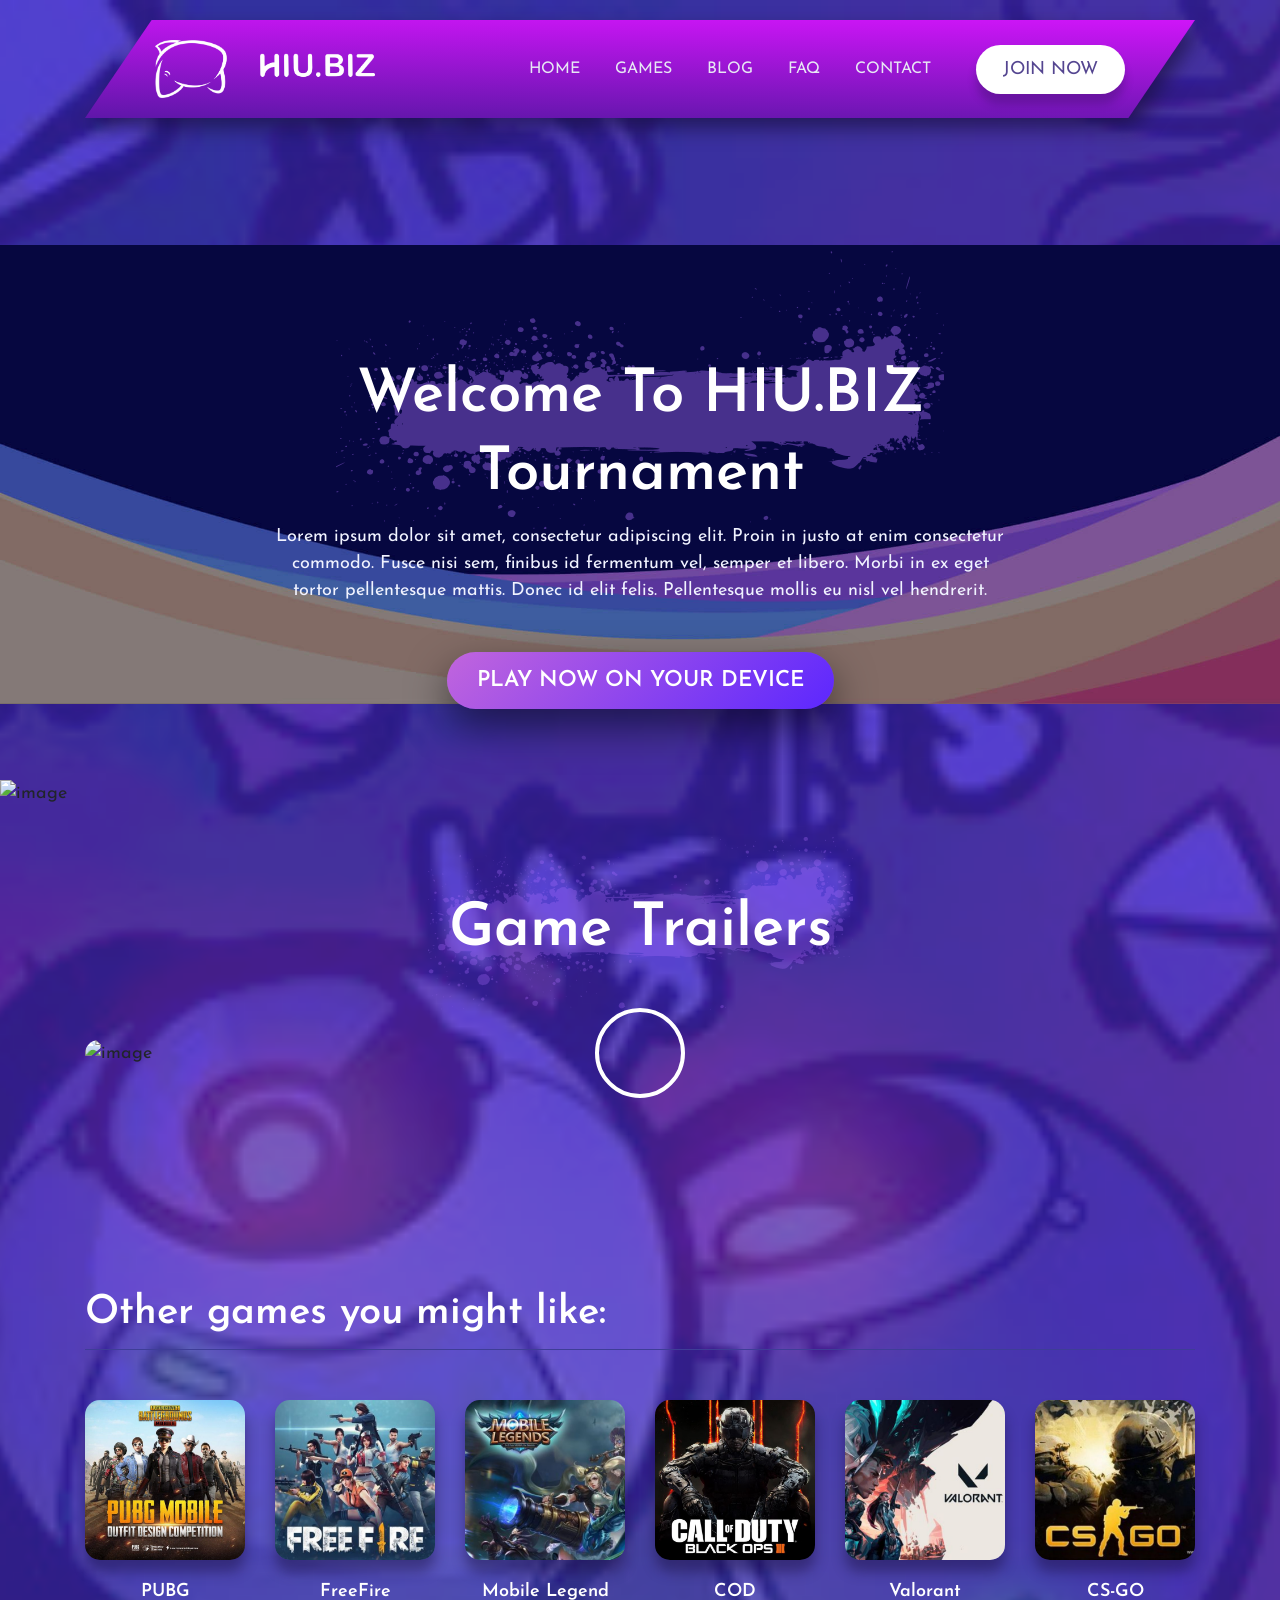
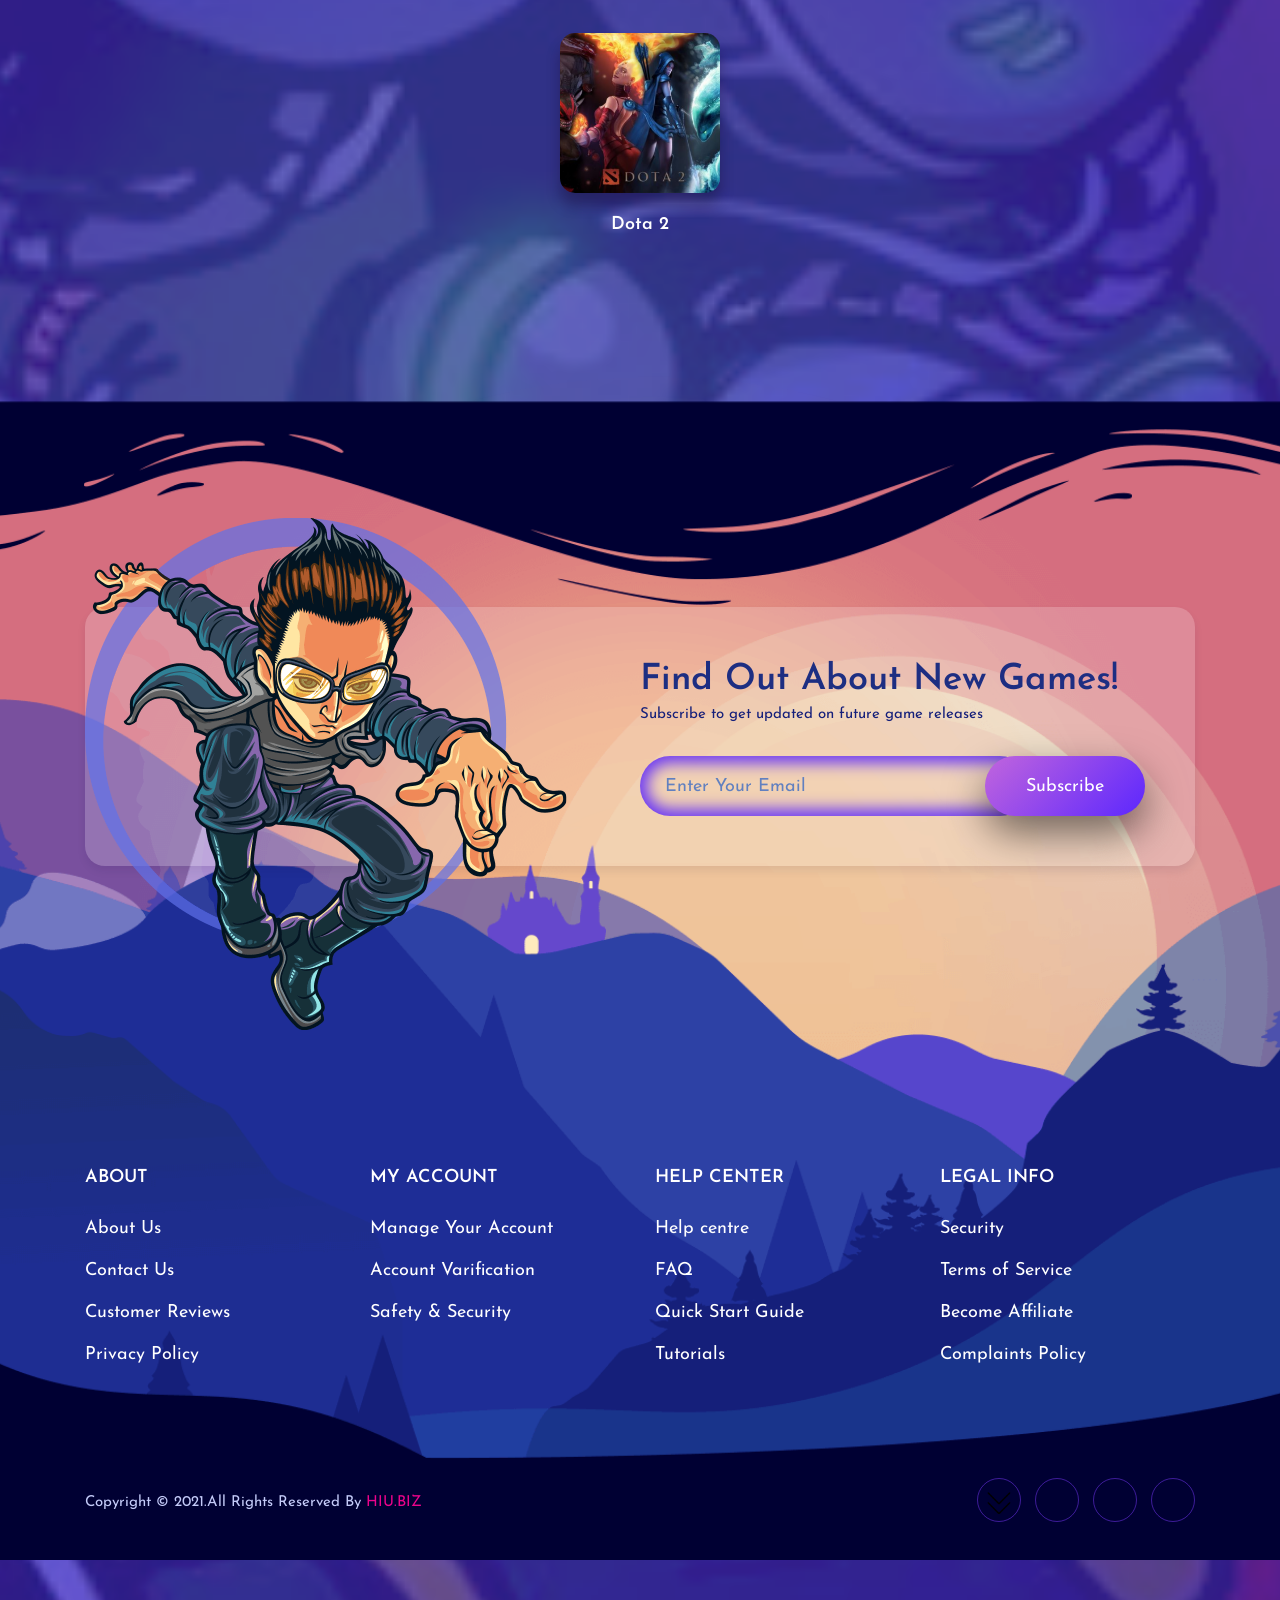
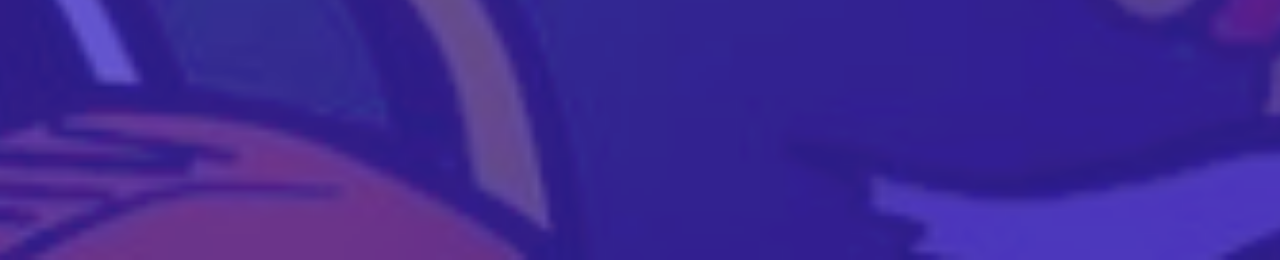
==== all-games.html @ 694e55bc "game" ====
<!-- meta tags and other links -->
<!DOCTYPE html>
<html lang="en">

<head>
    <meta charset="UTF-8">
    <meta name="viewport" content="width=device-width, initial-scale=1.0">
    <title>Games - Hiu.Biz</title>
    <!-- site favicon -->
    <link rel="icon" type="image/png" href="assets/images/favicon.png" sizes="16x16">
    <!-- bootstrap 4  -->
    <link rel="stylesheet" href="assets/css/vendor/bootstrap.min.css">
    <!-- fontawesome 5  -->
    <link rel="stylesheet" href="assets/css/all.min.css">
    <!-- line-awesome webfont -->
    <link rel="stylesheet" href="assets/css/line-awesome.min.css">
    <!-- custom select css -->
    <link rel="stylesheet" href="assets/css/vendor/nice-select.css">
    <!-- animate css  -->
    <link rel="stylesheet" href="assets/css/vendor/animate.min.css">
    <!-- lightcase css -->
    <link rel="stylesheet" href="assets/css/vendor/lightcase.css">
    <!-- slick slider css -->
    <link rel="stylesheet" href="assets/css/vendor/slick.css">
    <!-- style main css -->
    <link rel="stylesheet" href="assets/css/main.css">
</head>

<body>

    <!-- prealoader start  -->
    <div class="preloader">
        <div class="spinner">
            <div class="dot1"></div>
            <div class="dot2"></div>
        </div>
    </div>
    <!-- prealoader end -->

    <!-- scroll-to-top start -->
    <div class="scroll-to-top">
        <span class="scroll-icon">
            <i class="icon">
                <img src="assets/images/icon/panah.png">
            </i>
        </span>
    </div>
    <!-- scroll-to-top end -->

    <!-- page-wrapper start -->
    <div class="page-wrapper">
        <!-- login modal -->
        <div class="modal fade" id="loginModal" tabindex="1" role="dialog" aria-hidden="true">
            <div class="modal-dialog modal-dialog-centered modal-dialog-scrollable">
                <div class="modal-content bg-transparent">
                    <div class="modal-body">
                        <div class="account-area">
                            <h3 class="title mb-4">Selamat Datang di Hiu.Biz</h3>
                            <form class="account-form">
                                <div class="form-group">
                                    <label>Your Email </label>
                                    <input type="email" name="login_email" placeholder="Enter Your Email" class="form-control">
                                </div>
                                <div class="form-group">
                                    <label>Password </label>
                                    <input type="password" name="login_email" placeholder="Enter Your Password" class="form-control">
                                </div>
                                <div class="form-group">
                                    <p>Forgot your password? <a href="#0">recover password</a></p>
                                </div>
                                <div class="text-center">
                                    <button type="submit" class="cmn-btn">Sign IN</button>
                                </div>
                            </form>
                            <div class="or-devider mt-5"><span>OR</span></div>
                            <div class="text-center mt-4">
                                <p>Sign up with your work email</p>
                                <a href="#0" class="google-btn mt-4 mb-3"><img src="assets/images/icon/google.png" alt="image">Sign Up with Google</a>
                                <p>Don't have an account? <a href="#0" data-dismiss="modal" data-toggle="modal" data-target="#signupModal">Sign up here</a></p>
                            </div>
                        </div>
                        <!-- account-area end -->
                    </div>
                </div>
            </div>
        </div>

        <!-- Sign Up modal -->
        <div class="modal fade" id="signupModal" tabindex="1" role="dialog" aria-hidden="true">
            <div class="modal-dialog modal-dialog-centered modal-dialog-scrollable">
                <div class="modal-content bg-transparent">
                    <div class="modal-body">
                        <div class="account-area">
                            <h3 class="title mb-4">Let's get started</h3>
                            <div class="text-center mt-4">
                                <a href="#0" class="google-btn mt-4 mb-3"><img src="assets/images/icon/google.png" alt="image">Sign Up with Google</a>
                            </div>
                            <div class="or-devider mt-4"><span>OR</span></div>
                            <p class="text-center mt-2 mb-4">Sign up with your work email</p>
                            <form class="account-form">
                                <div class="form-group">
                                    <label>Your Email </label>
                                    <input type="email" name="login_email" placeholder="Enter Your Email" class="form-control">
                                </div>
                                <div class="text-center">
                                    <button type="submit" class="cmn-btn">Try It Now</button>
                                </div>
                            </form>
                            <p class="text-center mt-3">Already have an account?<a href="#0" data-dismiss="modal" data-toggle="modal" data-target="#loginModal">Sign In</a></p>
                        </div>
                        <!-- account-area end -->
                    </div>
                </div>
            </div>
        </div>


        <!-- header-section start  -->
        <header class="header">
            <div class="header__bottom">
                <div class="container">
                    <nav class="navbar navbar-expand-xl align-items-center">
                        <a class="site-logo site-title" href="index.html"><img src="assets/images/BattleArena.png" style="width: 220px;" alt="site-logo"><span class="logo-icon"><i class="flaticon-fire"></i></span></a>
                        <button class="navbar-toggler ml-auto" type="button" data-toggle="collapse" data-target="#navbarSupportedContent" aria-controls="navbarSupportedContent" aria-expanded="false" aria-label="Toggle navigation">
        <span class="menu-toggle"></span>
        </button>
                        <div class="collapse navbar-collapse" id="navbarSupportedContent">
                            <ul class="navbar-nav main-menu ml-auto">
                                <li class="menu_has_children">
                                    <a href="index.html">Home</a>
                                </li>
                                <li><a href="all-games.html">Games</a></li>
                                <li><a href="blog.html">Blog</a></li>
                                <li><a href="faq.html">faq</a></li>
                                <li><a href="contact.html">contact</a></li>
                            </ul>
                            <div class="nav-right">
                                <a href="#0" data-toggle="modal" data-target="#loginModal">join now</a>
                            </div>
                        </div>
                    </nav>
                </div>
            </div>
            <!-- header__bottom end -->
        </header>
        <!-- header-section end  -->

        <!-- hero section start -->
        <section class="hero bg_img" data-background="assets/images/bg/hero.png">


            <!-- single game start -->
            <section class="pt-120 position-relative">
                <div class="bg-el"><img src="assets/images/bg/games-details.jpg" alt="image"></div>
                <div class="container">
                    <div class="row justify-content-center">
                        <div class="col-lg-8">
                            <div class="section-header text-center has--bg">
                                <div class="header-image"><img src="assets/images/elements/header-el-6.png" alt="image"></div>
                                <h2 class="section-title">Welcome To HIU.BIZ Tournament</h2>
                                <p>Lorem ipsum dolor sit amet, consectetur adipiscing elit. Proin in justo at enim consectetur commodo. Fusce nisi sem, finibus id fermentum vel, semper et libero. Morbi in ex eget tortor pellentesque mattis. Donec id elit
                                    felis. Pellentesque mollis eu nisl vel hendrerit.</p>
                                <a href="#" class="cmn-btn style--two mt-5">PLAY NOW ON YOUR DEVICE</a>
                            </div>
                        </div>
                    </div>
                </div>
            </section>
            <!-- single game end -->


            <!-- trailer section start -->
            <section class="pt-120 pb-120 position-relative">
                <div class="bg-el"><img src="assets/images/bg/video.png" alt="image"></div>
                <div class="container">
                    <div class="row justify-content-center">
                        <div class="col-lg-5">
                            <div class="section-header text-center has--bg">
                                <div class="header-image"><img src="assets/images/elements/header-el.png" alt="image"></div>
                                <h2 class="section-title">Game Trailers</h2>
                            </div>
                        </div>
                    </div>
                    <!-- row end -->
                    <div class="row">
                        <div class="col-lg-12">
                            <div class="trailer-slider">
                                <div class="single-slide">
                                    <div class="trailer">
                                        <div class="trailer__thumb">
                                            <img src="assets/images/bg/video-thumb.png" alt="image">
                                            <a href="https://www.youtube.com/embed/oq2Rz2I11l0" data-rel="lightcase:myCollection" class="play-icon" data-animation="zoomIn" data-delay=".3s"><i class="fas flaticon-fire"></i></a>
                                        </div>

                                    </div>

                                    <!-- trailer end -->
                                </div>

                            </div>
                        </div>
                    </div>
                </div>
            </section>
            <!-- trailer section end -->

            <!-- others games section start -->
            <section class="pb-120">
                <div class="container">
                    <div class="row">
                        <div class="col-lg-12">
                            <div class="view-all-header">
                                <h2 class="title">Other games you might like:</h2>
                            </div>
                        </div>
                    </div>
                    <!-- row end -->
                    <div class="row mt-50 mb-none-30 justify-content-center">
                        <div class="col-lg-2 col-md-3 col-sm-4 col-6 mb-30">
                            <div class="game-small-card">
                                <div class="game-small-card__thumb">
                                    <img src="assets/images/games/pubg.png" alt="image">
                                </div>
                                <div class="game-small-card__content">
                                    <h6><a href="#0">PUBG</a></h6>
                                </div>
                            </div>
                            <!-- game-small-card end -->
                        </div>
                        <div class="col-lg-2 col-md-3 col-sm-4 col-6 mb-30">
                            <div class="game-small-card">
                                <div class="game-small-card__thumb">
                                    <img src="assets/images/games/ff.png" alt="image">
                                </div>
                                <div class="game-small-card__content">
                                    <h6><a href="#0">FreeFire</a></h6>
                                </div>
                            </div>
                            <!-- game-small-card end -->
                        </div>
                        <div class="col-lg-2 col-md-3 col-sm-4 col-6 mb-30">
                            <div class="game-small-card">
                                <div class="game-small-card__thumb">
                                    <img src="assets/images/games/ml.png" alt="image">
                                </div>
                                <div class="game-small-card__content">
                                    <h6><a href="#0">Mobile Legend</a></h6>
                                </div>
                            </div>
                            <!-- game-small-card end -->
                        </div>
                        <div class="col-lg-2 col-md-3 col-sm-4 col-6 mb-30">
                            <div class="game-small-card">
                                <div class="game-small-card__thumb">
                                    <img src="assets/images/games/cod.png" alt="image">
                                </div>
                                <div class="game-small-card__content">
                                    <h6><a href="#0">COD</a></h6>
                                </div>
                            </div>
                            <!-- game-small-card end -->
                        </div>
                        <div class="col-lg-2 col-md-3 col-sm-4 col-6 mb-30">
                            <div class="game-small-card">
                                <div class="game-small-card__thumb">
                                    <img src="assets/images/games/valorant.png" alt="image">
                                </div>
                                <div class="game-small-card__content">
                                    <h6><a href="#0">Valorant</a></h6>
                                </div>
                            </div>
                            <!-- game-small-card end -->
                        </div>
                        <div class="col-lg-2 col-md-3 col-sm-4 col-6 mb-30">
                            <div class="game-small-card">
                                <div class="game-small-card__thumb">
                                    <img src="assets/images/games/csgo.png" alt="image">
                                </div>
                                <div class="game-small-card__content">
                                    <h6><a href="#0">CS-GO</a></h6>
                                </div>
                            </div>
                            <!-- game-small-card end -->
                        </div>
                        <div class="col-lg-2 col-md-3 col-sm-4 col-6 mb-30">
                            <div class="game-small-card">
                                <div class="game-small-card__thumb">
                                    <img src="assets/images/games/dota2.png" alt="image">
                                </div>
                                <div class="game-small-card__content">
                                    <h6><a href="#0">Dota 2</a></h6>
                                </div>
                            </div>
                            <!-- game-small-card end -->
                        </div>


                    </div>
                </div>
            </section>
            <!-- others games section end -->


            <!-- footer section start  -->
            <footer class="footer-section bg_img" data-background="assets/images/elements/footer.png">
                <div class="container">
                    <div class="row">
                        <div class="col-lg-12">
                            <div class="subscribe-area">
                                <div class="obj"><img src="assets/images/elements/subscribe.png" alt="image"></div>
                                <div class="subscribe-content">
                                    <h2 class="title">Find Out About New Games!</h2>
                                    <p>Subscribe to get updated on future game releases</p>
                                    <p></p>
                                    <form class="subscribe-form">
                                        <input type="email" name="subscribe_email" id="subscribe_email" placeholder="Enter Your Email">
                                        <button type="submit">Subscribe</button>
                                    </form>
                                </div>
                            </div>
                        </div>
                    </div>
                    <div class="row footer-top mb-none-50">
                        <div class="col-lg-3 col-sm-6 mb-50">
                            <div class="footer-widget">
                                <h3 class="footer-widget__title">ABOUT</h3>
                                <ul class="short-links">
                                    <li><a href="#0">About Us</a></li>
                                    <li><a href="#0">Contact Us</a></li>
                                    <li><a href="#0">Customer Reviews</a></li>
                                    <li><a href="#0">Privacy Policy</a></li>
                                </ul>
                            </div>
                            <!-- footer-widget end -->
                        </div>
                        <div class="col-lg-3 col-sm-6 mb-50">
                            <div class="footer-widget">
                                <h3 class="footer-widget__title">MY ACCOUNT</h3>
                                <ul class="short-links">
                                    <li><a href="#0">Manage Your Account</a></li>
                                    <li><a href="#0">Account Varification</a></li>
                                    <li><a href="#0">Safety & Security</a></li>
                                </ul>
                            </div>
                            <!-- footer-widget end -->
                        </div>
                        <div class="col-lg-3 col-sm-6 mb-50">
                            <div class="footer-widget">
                                <h3 class="footer-widget__title">HELP CENTER</h3>
                                <ul class="short-links">
                                    <li><a href="#0">Help centre</a></li>
                                    <li><a href="faq.html">FAQ</a></li>
                                    <li><a href="#0">Quick Start Guide</a></li>
                                    <li><a href="#0">Tutorials</a></li>
                                </ul>
                            </div>
                            <!-- footer-widget end -->
                        </div>
                        <div class="col-lg-3 col-sm-6 mb-50">
                            <div class="footer-widget">
                                <h3 class="footer-widget__title">LEGAL INFO</h3>
                                <ul class="short-links">
                                    <li><a href="#0">Security</a></li>
                                    <li><a href="#0">Terms of Service</a></li>
                                    <li><a href="#0">Become Affiliate</a></li>
                                    <li><a href="#0">Complaints Policy</a></li>
                                </ul>
                            </div>
                            <!-- footer-widget end -->
                        </div>
                    </div>
                    <!-- footer-top end -->
                    <div class="row footer-bottom align-items-center">
                        <div class="col-lg-7 col-md-6 text-md-left text-center">
                            <p class="copy-right-text">Copyright © 2021.All Rights Reserved By <a href="#0">HIU.BIZ</a></p>
                        </div>

                        <div class="col-lg-5 col-md-6 mt-md-0 mt-3">
                            <ul class="social-links justify-content-md-end justify-content-center">
                                <li><a href="#0"><i class="facebook">
                                <img src="assets/images/icon/down.png">
                            </i></a></li>
                                <li><a href="#0"><i class="twiter"></i></a></li>
                                <li><a href="#0"><i class="googleplus"></i></a></li>
                                <li><a href="#0"><i class="instagram"></i></a></li>
                            </ul>
                        </div>
                    </div>
                </div>
            </footer>
            <!-- footer section end -->
    </div>
    <!-- page-wrapper end -->
    <!-- jQuery library -->
    <script src="assets/js/vendor/jquery-3.5.1.min.js"></script>
    <!-- bootstrap js -->
    <script src="assets/js/vendor/bootstrap.bundle.min.js"></script>
    <!-- custom select js -->
    <script src="assets/js/vendor/jquery.nice-select.min.js"></script>
    <!-- lightcase js -->
    <script src="assets/js/vendor/lightcase.js"></script>
    <!-- wow js -->
    <script src="assets/js/vendor/wow.min.js"></script>
    <!-- slick slider js -->
    <script src="assets/js/vendor/slick.min.js"></script>
    <script src="assets/js/vendor/TweenMax.min.js"></script>
    <!-- contact js -->
    <script src="assets/js/contact.js"></script>
    <script src="http://rexbd.net/html/sporcia/demo/assets/js/vendor/jquery.paroller.min.js"></script>
    <!-- custom js -->
    <script src="assets/js/app.js"></script>
</body>

</html>
---- assets/css/line-awesome.min.css ----
.la,
.lab,
.lad,
.lal,
.lar,
.las {
    -moz-osx-font-smoothing: grayscale;
    -webkit-font-smoothing: antialiased;
    display: inline-block;
    font-style: normal;
    font-variant: normal;
    text-rendering: auto;
    line-height: 1
}

.la-lg {
    font-size: 1.33333em;
    line-height: .75em;
    vertical-align: -.0667em
}

.la-xs {
    font-size: .75em
}

.la-sm {
    font-size: .875em
}

.la-1x {
    font-size: 1em
}

.la-2x {
    font-size: 2em
}

.la-3x {
    font-size: 3em
}

.la-4x {
    font-size: 4em
}

.la-5x {
    font-size: 5em
}

.la-6x {
    font-size: 6em
}

.la-7x {
    font-size: 7em
}

.la-8x {
    font-size: 8em
}

.la-9x {
    font-size: 9em
}

.la-10x {
    font-size: 10em
}

.la-fw {
    text-align: center;
    width: 1.25em
}

.la-ul {
    list-style-type: none;
    margin-left: 2.5em;
    padding-left: 0
}

.la-ul>li {
    position: relative
}

.la-li {
    left: -2em;
    position: absolute;
    text-align: center;
    width: 2em;
    line-height: inherit
}

.la-border {
    border: solid .08em #eee;
    border-radius: .1em;
    padding: .2em .25em .15em
}

.la-pull-left {
    float: left
}

.la-pull-right {
    float: right
}

.la.la-pull-left,
.lab.la-pull-left,
.lal.la-pull-left,
.lar.la-pull-left,
.las.la-pull-left {
    margin-right: .3em
}

.la.la-pull-right,
.lab.la-pull-right,
.lal.la-pull-right,
.lar.la-pull-right,
.las.la-pull-right {
    margin-left: .3em
}

.la-spin {
    -webkit-animation: la-spin 2s infinite linear;
    animation: la-spin 2s infinite linear
}

.la-pulse {
    -webkit-animation: la-spin 1s infinite steps(8);
    animation: la-spin 1s infinite steps(8)
}

@-webkit-keyframes la-spin {
    0% {
        -webkit-transform: rotate(0);
        transform: rotate(0)
    }
    100% {
        -webkit-transform: rotate(360deg);
        transform: rotate(360deg)
    }
}

@keyframes la-spin {
    0% {
        -webkit-transform: rotate(0);
        transform: rotate(0)
    }
    100% {
        -webkit-transform: rotate(360deg);
        transform: rotate(360deg)
    }
}

.la-rotate-90 {
    -webkit-transform: rotate(90deg);
    transform: rotate(90deg)
}

.la-rotate-180 {
    -webkit-transform: rotate(180deg);
    transform: rotate(180deg)
}

.la-rotate-270 {
    -webkit-transform: rotate(270deg);
    transform: rotate(270deg)
}

.la-flip-horizontal {
    -webkit-transform: scale(-1, 1);
    transform: scale(-1, 1)
}

.la-flip-vertical {
    -webkit-transform: scale(1, -1);
    transform: scale(1, -1)
}

.la-flip-both,
.la-flip-horizontal.la-flip-vertical {
    -webkit-transform: scale(-1, -1);
    transform: scale(-1, -1)
}

:root .la-flip-both,
:root .la-flip-horizontal,
:root .la-flip-vertical,
:root .la-rotate-180,
:root .la-rotate-270,
:root .la-rotate-90 {
    -webkit-filter: none;
    filter: none
}

.la-stack {
    display: inline-block;
    height: 2em;
    line-height: 2em;
    position: relative;
    vertical-align: middle;
    width: 2.5em
}

.la-stack-1x,
.la-stack-2x {
    left: 0;
    position: absolute;
    text-align: center;
    width: 100%
}

.la-stack-1x {
    line-height: inherit
}

.la-stack-2x {
    font-size: 2em
}

.la-inverse {
    color: #fff
}

.la-500px:before {
    content: "\f26e"
}

.la-accessible-icon:before {
    content: "\f368"
}

.la-accusoft:before {
    content: "\f369"
}

.la-acquisitions-incorporated:before {
    content: "\f6af"
}

.la-ad:before {
    content: "\f641"
}

.la-address-book:before {
    content: "\f2b9"
}

.la-address-card:before {
    content: "\f2bb"
}

.la-adjust:before {
    content: "\f042"
}

.la-adn:before {
    content: "\f170"
}

.la-adobe:before {
    content: "\f778"
}

.la-adversal:before {
    content: "\f36a"
}

.la-affiliatetheme:before {
    content: "\f36b"
}

.la-air-freshener:before {
    content: "\f5d0"
}

.la-airbnb:before {
    content: "\f834"
}

.la-algolia:before {
    content: "\f36c"
}

.la-align-center:before {
    content: "\f037"
}

.la-align-justify:before {
    content: "\f039"
}

.la-align-left:before {
    content: "\f036"
}

.la-align-right:before {
    content: "\f038"
}

.la-alipay:before {
    content: "\f642"
}

.la-allergies:before {
    content: "\f461"
}

.la-amazon:before {
    content: "\f270"
}

.la-amazon-pay:before {
    content: "\f42c"
}

.la-ambulance:before {
    content: "\f0f9"
}

.la-american-sign-language-interpreting:before {
    content: "\f2a3"
}

.la-amilia:before {
    content: "\f36d"
}

.la-anchor:before {
    content: "\f13d"
}

.la-android:before {
    content: "\f17b"
}

.la-angellist:before {
    content: "\f209"
}

.la-angle-double-down:before {
    content: "\f103"
}

.la-angle-double-left:before {
    content: "\f100"
}

.la-angle-double-right:before {
    content: "\f101"
}

.la-angle-double-up:before {
    content: "\f102"
}

.la-angle-down:before {
    content: "\f107"
}

.la-angle-left:before {
    content: "\f104"
}

.la-angle-right:before {
    content: "\f105"
}

.la-angle-up:before {
    content: "\f106"
}

.la-angry:before {
    content: "\f556"
}

.la-angrycreative:before {
    content: "\f36e"
}

.la-angular:before {
    content: "\f420"
}

.la-ankh:before {
    content: "\f644"
}

.la-app-store:before {
    content: "\f36f"
}

.la-app-store-ios:before {
    content: "\f370"
}

.la-apper:before {
    content: "\f371"
}

.la-apple:before {
    content: "\f179"
}

.la-apple-alt:before {
    content: "\f5d1"
}

.la-apple-pay:before {
    content: "\f415"
}

.la-archive:before {
    content: "\f187"
}

.la-archway:before {
    content: "\f557"
}

.la-arrow-alt-circle-down:before {
    content: "\f358"
}

.la-arrow-alt-circle-left:before {
    content: "\f359"
}

.la-arrow-alt-circle-right:before {
    content: "\f35a"
}

.la-arrow-alt-circle-up:before {
    content: "\f35b"
}

.la-arrow-circle-down:before {
    content: "\f0ab"
}

.la-arrow-circle-left:before {
    content: "\f0a8"
}

.la-arrow-circle-right:before {
    content: "\f0a9"
}

.la-arrow-circle-up:before {
    content: "\f0aa"
}

.la-arrow-down:before {
    content: "\f063"
}

.la-arrow-left:before {
    content: "\f060"
}

.la-arrow-right:before {
    content: "\f061"
}

.la-arrow-up:before {
    content: "\f062"
}

.la-arrows-alt:before {
    content: "\f0b2"
}

.la-arrows-alt-h:before {
    content: "\f337"
}

.la-arrows-alt-v:before {
    content: "\f338"
}

.la-artstation:before {
    content: "\f77a"
}

.la-assistive-listening-systems:before {
    content: "\f2a2"
}

.la-asterisk:before {
    content: "\f069"
}

.la-asymmetrik:before {
    content: "\f372"
}

.la-at:before {
    content: "\f1fa"
}

.la-atlas:before {
    content: "\f558"
}

.la-atlassian:before {
    content: "\f77b"
}

.la-atom:before {
    content: "\f5d2"
}

.la-audible:before {
    content: "\f373"
}

.la-audio-description:before {
    content: "\f29e"
}

.la-autoprefixer:before {
    content: "\f41c"
}

.la-avianex:before {
    content: "\f374"
}

.la-aviato:before {
    content: "\f421"
}

.la-award:before {
    content: "\f559"
}

.la-aws:before {
    content: "\f375"
}

.la-baby:before {
    content: "\f77c"
}

.la-baby-carriage:before {
    content: "\f77d"
}

.la-backspace:before {
    content: "\f55a"
}

.la-backward:before {
    content: "\f04a"
}

.la-bacon:before {
    content: "\f7e5"
}

.la-balance-scale:before {
    content: "\f24e"
}

.la-balance-scale-left:before {
    content: "\f515"
}

.la-balance-scale-right:before {
    content: "\f516"
}

.la-ban:before {
    content: "\f05e"
}

.la-band-aid:before {
    content: "\f462"
}

.la-bandcamp:before {
    content: "\f2d5"
}

.la-barcode:before {
    content: "\f02a"
}

.la-bars:before {
    content: "\f0c9"
}

.la-baseball-ball:before {
    content: "\f433"
}

.la-basketball-ball:before {
    content: "\f434"
}

.la-bath:before {
    content: "\f2cd"
}

.la-battery-empty:before {
    content: "\f244"
}

.la-battery-full:before {
    content: "\f240"
}

.la-battery-half:before {
    content: "\f242"
}

.la-battery-quarter:before {
    content: "\f243"
}

.la-battery-three-quarters:before {
    content: "\f241"
}

.la-battle-net:before {
    content: "\f835"
}

.la-bed:before {
    content: "\f236"
}

.la-beer:before {
    content: "\f0fc"
}

.la-behance:before {
    content: "\f1b4"
}

.la-behance-square:before {
    content: "\f1b5"
}

.la-bell:before {
    content: "\f0f3"
}

.la-bell-slash:before {
    content: "\f1f6"
}

.la-bezier-curve:before {
    content: "\f55b"
}

.la-bible:before {
    content: "\f647"
}

.la-bicycle:before {
    content: "\f206"
}

.la-biking:before {
    content: "\f84a"
}

.la-bimobject:before {
    content: "\f378"
}

.la-binoculars:before {
    content: "\f1e5"
}

.la-biohazard:before {
    content: "\f780"
}

.la-birthday-cake:before {
    content: "\f1fd"
}

.la-bitbucket:before {
    content: "\f171"
}

.la-bitcoin:before {
    content: "\f379"
}

.la-bity:before {
    content: "\f37a"
}

.la-black-tie:before {
    content: "\f27e"
}

.la-blackberry:before {
    content: "\f37b"
}

.la-blender:before {
    content: "\f517"
}

.la-blender-phone:before {
    content: "\f6b6"
}

.la-blind:before {
    content: "\f29d"
}

.la-blog:before {
    content: "\f781"
}

.la-blogger:before {
    content: "\f37c"
}

.la-blogger-b:before {
    content: "\f37d"
}

.la-bluetooth:before {
    content: "\f293"
}

.la-bluetooth-b:before {
    content: "\f294"
}

.la-bold:before {
    content: "\f032"
}

.la-bolt:before {
    content: "\f0e7"
}

.la-bomb:before {
    content: "\f1e2"
}

.la-bone:before {
    content: "\f5d7"
}

.la-bong:before {
    content: "\f55c"
}

.la-book:before {
    content: "\f02d"
}

.la-book-dead:before {
    content: "\f6b7"
}

.la-book-medical:before {
    content: "\f7e6"
}

.la-book-open:before {
    content: "\f518"
}

.la-book-reader:before {
    content: "\f5da"
}

.la-bookmark:before {
    content: "\f02e"
}

.la-bootstrap:before {
    content: "\f836"
}

.la-border-all:before {
    content: "\f84c"
}

.la-border-none:before {
    content: "\f850"
}

.la-border-style:before {
    content: "\f853"
}

.la-bowling-ball:before {
    content: "\f436"
}

.la-box:before {
    content: "\f466"
}

.la-box-open:before {
    content: "\f49e"
}

.la-boxes:before {
    content: "\f468"
}

.la-braille:before {
    content: "\f2a1"
}

.la-brain:before {
    content: "\f5dc"
}

.la-bread-slice:before {
    content: "\f7ec"
}

.la-briefcase:before {
    content: "\f0b1"
}

.la-briefcase-medical:before {
    content: "\f469"
}

.la-broadcast-tower:before {
    content: "\f519"
}

.la-broom:before {
    content: "\f51a"
}

.la-brush:before {
    content: "\f55d"
}

.la-btc:before {
    content: "\f15a"
}

.la-buffer:before {
    content: "\f837"
}

.la-bug:before {
    content: "\f188"
}

.la-building:before {
    content: "\f1ad"
}

.la-bullhorn:before {
    content: "\f0a1"
}

.la-bullseye:before {
    content: "\f140"
}

.la-burn:before {
    content: "\f46a"
}

.la-buromobelexperte:before {
    content: "\f37f"
}

.la-bus:before {
    content: "\f207"
}

.la-bus-alt:before {
    content: "\f55e"
}

.la-business-time:before {
    content: "\f64a"
}

.la-buy-n-large:before {
    content: "\f8a6"
}

.la-buysellads:before {
    content: "\f20d"
}

.la-calculator:before {
    content: "\f1ec"
}

.la-calendar:before {
    content: "\f133"
}

.la-calendar-alt:before {
    content: "\f073"
}

.la-calendar-check:before {
    content: "\f274"
}

.la-calendar-day:before {
    content: "\f783"
}

.la-calendar-minus:before {
    content: "\f272"
}

.la-calendar-plus:before {
    content: "\f271"
}

.la-calendar-times:before {
    content: "\f273"
}

.la-calendar-week:before {
    content: "\f784"
}

.la-camera:before {
    content: "\f030"
}

.la-camera-retro:before {
    content: "\f083"
}

.la-campground:before {
    content: "\f6bb"
}

.la-canadian-maple-leaf:before {
    content: "\f785"
}

.la-candy-cane:before {
    content: "\f786"
}

.la-cannabis:before {
    content: "\f55f"
}

.la-capsules:before {
    content: "\f46b"
}

.la-car:before {
    content: "\f1b9"
}

.la-car-alt:before {
    content: "\f5de"
}

.la-car-battery:before {
    content: "\f5df"
}

.la-car-crash:before {
    content: "\f5e1"
}

.la-car-side:before {
    content: "\f5e4"
}

.la-caret-down:before {
    content: "\f0d7"
}

.la-caret-left:before {
    content: "\f0d9"
}

.la-caret-right:before {
    content: "\f0da"
}

.la-caret-square-down:before {
    content: "\f150"
}

.la-caret-square-left:before {
    content: "\f191"
}

.la-caret-square-right:before {
    content: "\f152"
}

.la-caret-square-up:before {
    content: "\f151"
}

.la-caret-up:before {
    content: "\f0d8"
}

.la-carrot:before {
    content: "\f787"
}

.la-cart-arrow-down:before {
    content: "\f218"
}

.la-cart-plus:before {
    content: "\f217"
}

.la-cash-register:before {
    content: "\f788"
}

.la-cat:before {
    content: "\f6be"
}

.la-cc-amazon-pay:before {
    content: "\f42d"
}

.la-cc-amex:before {
    content: "\f1f3"
}

.la-cc-apple-pay:before {
    content: "\f416"
}

.la-cc-diners-club:before {
    content: "\f24c"
}

.la-cc-discover:before {
    content: "\f1f2"
}

.la-cc-jcb:before {
    content: "\f24b"
}

.la-cc-mastercard:before {
    content: "\f1f1"
}

.la-cc-paypal:before {
    content: "\f1f4"
}

.la-cc-stripe:before {
    content: "\f1f5"
}

.la-cc-visa:before {
    content: "\f1f0"
}

.la-centercode:before {
    content: "\f380"
}

.la-centos:before {
    content: "\f789"
}

.la-certificate:before {
    content: "\f0a3"
}

.la-chair:before {
    content: "\f6c0"
}

.la-chalkboard:before {
    content: "\f51b"
}

.la-chalkboard-teacher:before {
    content: "\f51c"
}

.la-charging-station:before {
    content: "\f5e7"
}

.la-chart-area:before {
    content: "\f1fe"
}

.la-chart-bar:before {
    content: "\f080"
}

.la-chart-line:before {
    content: "\f201"
}

.la-chart-pie:before {
    content: "\f200"
}

.la-check:before {
    content: "\f00c"
}

.la-check-circle:before {
    content: "\f058"
}

.la-check-double:before {
    content: "\f560"
}

.la-check-square:before {
    content: "\f14a"
}

.la-cheese:before {
    content: "\f7ef"
}

.la-chess:before {
    content: "\f439"
}

.la-chess-bishop:before {
    content: "\f43a"
}

.la-chess-board:before {
    content: "\f43c"
}

.la-chess-king:before {
    content: "\f43f"
}

.la-chess-knight:before {
    content: "\f441"
}

.la-chess-pawn:before {
    content: "\f443"
}

.la-chess-queen:before {
    content: "\f445"
}

.la-chess-rook:before {
    content: "\f447"
}

.la-chevron-circle-down:before {
    content: "\f13a"
}

.la-chevron-circle-left:before {
    content: "\f137"
}

.la-chevron-circle-right:before {
    content: "\f138"
}

.la-chevron-circle-up:before {
    content: "\f139"
}

.la-chevron-down:before {
    content: "\f078"
}

.la-chevron-left:before {
    content: "\f053"
}

.la-chevron-right:before {
    content: "\f054"
}

.la-chevron-up:before {
    content: "\f077"
}

.la-child:before {
    content: "\f1ae"
}

.la-chrome:before {
    content: "\f268"
}

.la-chromecast:before {
    content: "\f838"
}

.la-church:before {
    content: "\f51d"
}

.la-circle:before {
    content: "\f111"
}

.la-circle-notch:before {
    content: "\f1ce"
}

.la-city:before {
    content: "\f64f"
}

.la-clinic-medical:before {
    content: "\f7f2"
}

.la-clipboard:before {
    content: "\f328"
}

.la-clipboard-check:before {
    content: "\f46c"
}

.la-clipboard-list:before {
    content: "\f46d"
}

.la-clock:before {
    content: "\f017"
}

.la-clone:before {
    content: "\f24d"
}

.la-closed-captioning:before {
    content: "\f20a"
}

.la-cloud:before {
    content: "\f0c2"
}

.la-cloud-download-alt:before {
    content: "\f381"
}

.la-cloud-meatball:before {
    content: "\f73b"
}

.la-cloud-moon:before {
    content: "\f6c3"
}

.la-cloud-moon-rain:before {
    content: "\f73c"
}

.la-cloud-rain:before {
    content: "\f73d"
}

.la-cloud-showers-heavy:before {
    content: "\f740"
}

.la-cloud-sun:before {
    content: "\f6c4"
}

.la-cloud-sun-rain:before {
    content: "\f743"
}

.la-cloud-upload-alt:before {
    content: "\f382"
}

.la-cloudscale:before {
    content: "\f383"
}

.la-cloudsmith:before {
    content: "\f384"
}

.la-cloudversify:before {
    content: "\f385"
}

.la-cocktail:before {
    content: "\f561"
}

.la-code:before {
    content: "\f121"
}

.la-code-branch:before {
    content: "\f126"
}

.la-codepen:before {
    content: "\f1cb"
}

.la-codiepie:before {
    content: "\f284"
}

.la-coffee:before {
    content: "\f0f4"
}

.la-cog:before {
    content: "\f013"
}

.la-cogs:before {
    content: "\f085"
}

.la-coins:before {
    content: "\f51e"
}

.la-columns:before {
    content: "\f0db"
}

.la-comment:before {
    content: "\f075"
}

.la-comment-alt:before {
    content: "\f27a"
}

.la-comment-dollar:before {
    content: "\f651"
}

.la-comment-dots:before {
    content: "\f4ad"
}

.la-comment-medical:before {
    content: "\f7f5"
}

.la-comment-slash:before {
    content: "\f4b3"
}

.la-comments:before {
    content: "\f086"
}

.la-comments-dollar:before {
    content: "\f653"
}

.la-compact-disc:before {
    content: "\f51f"
}

.la-compass:before {
    content: "\f14e"
}

.la-compress:before {
    content: "\f066"
}

.la-compress-arrows-alt:before {
    content: "\f78c"
}

.la-concierge-bell:before {
    content: "\f562"
}

.la-confluence:before {
    content: "\f78d"
}

.la-connectdevelop:before {
    content: "\f20e"
}

.la-contao:before {
    content: "\f26d"
}

.la-cookie:before {
    content: "\f563"
}

.la-cookie-bite:before {
    content: "\f564"
}

.la-copy:before {
    content: "\f0c5"
}

.la-copyright:before {
    content: "\f1f9"
}

.la-cotton-bureau:before {
    content: "\f89e"
}

.la-couch:before {
    content: "\f4b8"
}

.la-cpanel:before {
    content: "\f388"
}

.la-creative-commons:before {
    content: "\f25e"
}

.la-creative-commons-by:before {
    content: "\f4e7"
}

.la-creative-commons-nc:before {
    content: "\f4e8"
}

.la-creative-commons-nc-eu:before {
    content: "\f4e9"
}

.la-creative-commons-nc-jp:before {
    content: "\f4ea"
}

.la-creative-commons-nd:before {
    content: "\f4eb"
}

.la-creative-commons-pd:before {
    content: "\f4ec"
}

.la-creative-commons-pd-alt:before {
    content: "\f4ed"
}

.la-creative-commons-remix:before {
    content: "\f4ee"
}

.la-creative-commons-sa:before {
    content: "\f4ef"
}

.la-creative-commons-sampling:before {
    content: "\f4f0"
}

.la-creative-commons-sampling-plus:before {
    content: "\f4f1"
}

.la-creative-commons-share:before {
    content: "\f4f2"
}

.la-creative-commons-zero:before {
    content: "\f4f3"
}

.la-credit-card:before {
    content: "\f09d"
}

.la-critical-role:before {
    content: "\f6c9"
}

.la-crop:before {
    content: "\f125"
}

.la-crop-alt:before {
    content: "\f565"
}

.la-cross:before {
    content: "\f654"
}

.la-crosshairs:before {
    content: "\f05b"
}

.la-crow:before {
    content: "\f520"
}

.la-crown:before {
    content: "\f521"
}

.la-crutch:before {
    content: "\f7f7"
}

.la-css3:before {
    content: "\f13c"
}

.la-css3-alt:before {
    content: "\f38b"
}

.la-cube:before {
    content: "\f1b2"
}

.la-cubes:before {
    content: "\f1b3"
}

.la-cut:before {
    content: "\f0c4"
}

.la-cuttlefish:before {
    content: "\f38c"
}

.la-d-and-d:before {
    content: "\f38d"
}

.la-d-and-d-beyond:before {
    content: "\f6ca"
}

.la-dashcube:before {
    content: "\f210"
}

.la-database:before {
    content: "\f1c0"
}

.la-deaf:before {
    content: "\f2a4"
}

.la-delicious:before {
    content: "\f1a5"
}

.la-democrat:before {
    content: "\f747"
}

.la-deploydog:before {
    content: "\f38e"
}

.la-deskpro:before {
    content: "\f38f"
}

.la-desktop:before {
    content: "\f108"
}

.la-dev:before {
    content: "\f6cc"
}

.la-deviantart:before {
    content: "\f1bd"
}

.la-dharmachakra:before {
    content: "\f655"
}

.la-dhl:before {
    content: "\f790"
}

.la-diagnoses:before {
    content: "\f470"
}

.la-diaspora:before {
    content: "\f791"
}

.la-dice:before {
    content: "\f522"
}

.la-dice-d20:before {
    content: "\f6cf"
}

.la-dice-d6:before {
    content: "\f6d1"
}

.la-dice-five:before {
    content: "\f523"
}

.la-dice-four:before {
    content: "\f524"
}

.la-dice-one:before {
    content: "\f525"
}

.la-dice-six:before {
    content: "\f526"
}

.la-dice-three:before {
    content: "\f527"
}

.la-dice-two:before {
    content: "\f528"
}

.la-digg:before {
    content: "\f1a6"
}

.la-digital-ocean:before {
    content: "\f391"
}

.la-digital-tachograph:before {
    content: "\f566"
}

.la-directions:before {
    content: "\f5eb"
}

.la-discord:before {
    content: "\f392"
}

.la-discourse:before {
    content: "\f393"
}

.la-divide:before {
    content: "\f529"
}

.la-dizzy:before {
    content: "\f567"
}

.la-dna:before {
    content: "\f471"
}

.la-dochub:before {
    content: "\f394"
}

.la-docker:before {
    content: "\f395"
}

.la-dog:before {
    content: "\f6d3"
}

.la-dollar-sign:before {
    content: "\f155"
}

.la-dolly:before {
    content: "\f472"
}

.la-dolly-flatbed:before {
    content: "\f474"
}

.la-donate:before {
    content: "\f4b9"
}

.la-door-closed:before {
    content: "\f52a"
}

.la-door-open:before {
    content: "\f52b"
}

.la-dot-circle:before {
    content: "\f192"
}

.la-dove:before {
    content: "\f4ba"
}

.la-download:before {
    content: "\f019"
}

.la-draft2digital:before {
    content: "\f396"
}

.la-drafting-compass:before {
    content: "\f568"
}

.la-dragon:before {
    content: "\f6d5"
}

.la-draw-polygon:before {
    content: "\f5ee"
}

.la-dribbble:before {
    content: "\f17d"
}

.la-dribbble-square:before {
    content: "\f397"
}

.la-dropbox:before {
    content: "\f16b"
}

.la-drum:before {
    content: "\f569"
}

.la-drum-steelpan:before {
    content: "\f56a"
}

.la-drumstick-bite:before {
    content: "\f6d7"
}

.la-drupal:before {
    content: "\f1a9"
}

.la-dumbbell:before {
    content: "\f44b"
}

.la-dumpster:before {
    content: "\f793"
}

.la-dumpster-fire:before {
    content: "\f794"
}

.la-dungeon:before {
    content: "\f6d9"
}

.la-dyalog:before {
    content: "\f399"
}

.la-earlybirds:before {
    content: "\f39a"
}

.la-ebay:before {
    content: "\f4f4"
}

.la-edge:before {
    content: "\f282"
}

.la-edit:before {
    content: "\f044"
}

.la-egg:before {
    content: "\f7fb"
}

.la-eject:before {
    content: "\f052"
}

.la-elementor:before {
    content: "\f430"
}

.la-ellipsis-h:before {
    content: "\f141"
}

.la-ellipsis-v:before {
    content: "\f142"
}

.la-ello:before {
    content: "\f5f1"
}

.la-ember:before {
    content: "\f423"
}

.la-empire:before {
    content: "\f1d1"
}

.la-envelope:before {
    content: "\f0e0"
}

.la-envelope-open:before {
    content: "\f2b6"
}

.la-envelope-open-text:before {
    content: "\f658"
}

.la-envelope-square:before {
    content: "\f199"
}

.la-envira:before {
    content: "\f299"
}

.la-equals:before {
    content: "\f52c"
}

.la-eraser:before {
    content: "\f12d"
}

.la-erlang:before {
    content: "\f39d"
}

.la-ethereum:before {
    content: "\f42e"
}

.la-ethernet:before {
    content: "\f796"
}

.la-etsy:before {
    content: "\f2d7"
}

.la-euro-sign:before {
    content: "\f153"
}

.la-evernote:before {
    content: "\f839"
}

.la-exchange-alt:before {
    content: "\f362"
}

.la-exclamation:before {
    content: "\f12a"
}

.la-exclamation-circle:before {
    content: "\f06a"
}

.la-exclamation-triangle:before {
    content: "\f071"
}

.la-expand:before {
    content: "\f065"
}

.la-expand-arrows-alt:before {
    content: "\f31e"
}

.la-expeditedssl:before {
    content: "\f23e"
}

.la-external-link-alt:before {
    content: "\f35d"
}

.la-external-link-square-alt:before {
    content: "\f360"
}

.la-eye:before {
    content: "\f06e"
}

.la-eye-dropper:before {
    content: "\f1fb"
}

.la-eye-slash:before {
    content: "\f070"
}

.la-facebook:before {
    content: "\f09a"
}

.la-facebook-f:before {
    content: "\f39e"
}

.la-facebook-messenger:before {
    content: "\f39f"
}

.la-facebook-square:before {
    content: "\f082"
}

.la-fan:before {
    content: "\f863"
}

.la-fantasy-flight-games:before {
    content: "\f6dc"
}

.la-fast-backward:before {
    content: "\f049"
}

.la-fast-forward:before {
    content: "\f050"
}

.la-fax:before {
    content: "\f1ac"
}

.la-feather:before {
    content: "\f52d"
}

.la-feather-alt:before {
    content: "\f56b"
}

.la-fedex:before {
    content: "\f797"
}

.la-fedora:before {
    content: "\f798"
}

.la-female:before {
    content: "\f182"
}

.la-fighter-jet:before {
    content: "\f0fb"
}

.la-figma:before {
    content: "\f799"
}

.la-file:before {
    content: "\f15b"
}

.la-file-alt:before {
    content: "\f15c"
}

.la-file-archive:before {
    content: "\f1c6"
}

.la-file-audio:before {
    content: "\f1c7"
}

.la-file-code:before {
    content: "\f1c9"
}

.la-file-contract:before {
    content: "\f56c"
}

.la-file-csv:before {
    content: "\f6dd"
}

.la-file-download:before {
    content: "\f56d"
}

.la-file-excel:before {
    content: "\f1c3"
}

.la-file-export:before {
    content: "\f56e"
}

.la-file-image:before {
    content: "\f1c5"
}

.la-file-import:before {
    content: "\f56f"
}

.la-file-invoice:before {
    content: "\f570"
}

.la-file-invoice-dollar:before {
    content: "\f571"
}

.la-file-medical:before {
    content: "\f477"
}

.la-file-medical-alt:before {
    content: "\f478"
}

.la-file-pdf:before {
    content: "\f1c1"
}

.la-file-powerpoint:before {
    content: "\f1c4"
}

.la-file-prescription:before {
    content: "\f572"
}

.la-file-signature:before {
    content: "\f573"
}

.la-file-upload:before {
    content: "\f574"
}

.la-file-video:before {
    content: "\f1c8"
}

.la-file-word:before {
    content: "\f1c2"
}

.la-fill:before {
    content: "\f575"
}

.la-fill-drip:before {
    content: "\f576"
}

.la-film:before {
    content: "\f008"
}

.la-filter:before {
    content: "\f0b0"
}

.la-fingerprint:before {
    content: "\f577"
}

.la-fire:before {
    content: "\f06d"
}

.la-fire-alt:before {
    content: "\f7e4"
}

.la-fire-extinguisher:before {
    content: "\f134"
}

.la-firefox:before {
    content: "\f269"
}

.la-first-aid:before {
    content: "\f479"
}

.la-first-order:before {
    content: "\f2b0"
}

.la-first-order-alt:before {
    content: "\f50a"
}

.la-firstdraft:before {
    content: "\f3a1"
}

.la-fish:before {
    content: "\f578"
}

.la-fist-raised:before {
    content: "\f6de"
}

.la-flag:before {
    content: "\f024"
}

.la-flag-checkered:before {
    content: "\f11e"
}

.la-flag-usa:before {
    content: "\f74d"
}

.la-flask:before {
    content: "\f0c3"
}

.la-flickr:before {
    content: "\f16e"
}

.la-flipboard:before {
    content: "\f44d"
}

.la-flushed:before {
    content: "\f579"
}

.la-fly:before {
    content: "\f417"
}

.la-folder:before {
    content: "\f07b"
}

.la-folder-minus:before {
    content: "\f65d"
}

.la-folder-open:before {
    content: "\f07c"
}

.la-folder-plus:before {
    content: "\f65e"
}

.la-font:before {
    content: "\f031"
}

.la-font-awesome:before {
    content: "\f2b4"
}

.la-font-awesome-alt:before {
    content: "\f35c"
}

.la-font-awesome-flag:before {
    content: "\f425"
}

.la-font-awesome-logo-full:before {
    content: "\f4e6"
}

.la-fonticons:before {
    content: "\f280"
}

.la-fonticons-fi:before {
    content: "\f3a2"
}

.la-football-ball:before {
    content: "\f44e"
}

.la-fort-awesome:before {
    content: "\f286"
}

.la-fort-awesome-alt:before {
    content: "\f3a3"
}

.la-forumbee:before {
    content: "\f211"
}

.la-forward:before {
    content: "\f04e"
}

.la-foursquare:before {
    content: "\f180"
}

.la-free-code-camp:before {
    content: "\f2c5"
}

.la-freebsd:before {
    content: "\f3a4"
}

.la-frog:before {
    content: "\f52e"
}

.la-frown:before {
    content: "\f119"
}

.la-frown-open:before {
    content: "\f57a"
}

.la-fulcrum:before {
    content: "\f50b"
}

.la-funnel-dollar:before {
    content: "\f662"
}

.la-futbol:before {
    content: "\f1e3"
}

.la-galactic-republic:before {
    content: "\f50c"
}

.la-galactic-senate:before {
    content: "\f50d"
}

.la-gamepad:before {
    content: "\f11b"
}

.la-gas-pump:before {
    content: "\f52f"
}

.la-gavel:before {
    content: "\f0e3"
}

.la-gem:before {
    content: "\f3a5"
}

.la-genderless:before {
    content: "\f22d"
}

.la-get-pocket:before {
    content: "\f265"
}

.la-gg:before {
    content: "\f260"
}

.la-gg-circle:before {
    content: "\f261"
}

.la-ghost:before {
    content: "\f6e2"
}

.la-gift:before {
    content: "\f06b"
}

.la-gifts:before {
    content: "\f79c"
}

.la-git:before {
    content: "\f1d3"
}

.la-git-alt:before {
    content: "\f841"
}

.la-git-square:before {
    content: "\f1d2"
}

.la-github:before {
    content: "\f09b"
}

.la-github-alt:before {
    content: "\f113"
}

.la-github-square:before {
    content: "\f092"
}

.la-gitkraken:before {
    content: "\f3a6"
}

.la-gitlab:before {
    content: "\f296"
}

.la-gitter:before {
    content: "\f426"
}

.la-glass-cheers:before {
    content: "\f79f"
}

.la-glass-martini:before {
    content: "\f000"
}

.la-glass-martini-alt:before {
    content: "\f57b"
}

.la-glass-whiskey:before {
    content: "\f7a0"
}

.la-glasses:before {
    content: "\f530"
}

.la-glide:before {
    content: "\f2a5"
}

.la-glide-g:before {
    content: "\f2a6"
}

.la-globe:before {
    content: "\f0ac"
}

.la-globe-africa:before {
    content: "\f57c"
}

.la-globe-americas:before {
    content: "\f57d"
}

.la-globe-asia:before {
    content: "\f57e"
}

.la-globe-europe:before {
    content: "\f7a2"
}

.la-gofore:before {
    content: "\f3a7"
}

.la-golf-ball:before {
    content: "\f450"
}

.la-goodreads:before {
    content: "\f3a8"
}

.la-goodreads-g:before {
    content: "\f3a9"
}

.la-google:before {
    content: "\f1a0"
}

.la-google-drive:before {
    content: "\f3aa"
}

.la-google-play:before {
    content: "\f3ab"
}

.la-google-plus:before {
    content: "\f2b3"
}

.la-google-plus-g:before {
    content: "\f0d5"
}

.la-google-plus-square:before {
    content: "\f0d4"
}

.la-google-wallet:before {
    content: "\f1ee"
}

.la-gopuram:before {
    content: "\f664"
}

.la-graduation-cap:before {
    content: "\f19d"
}

.la-gratipay:before {
    content: "\f184"
}

.la-grav:before {
    content: "\f2d6"
}

.la-greater-than:before {
    content: "\f531"
}

.la-greater-than-equal:before {
    content: "\f532"
}

.la-grimace:before {
    content: "\f57f"
}

.la-grin:before {
    content: "\f580"
}

.la-grin-alt:before {
    content: "\f581"
}

.la-grin-beam:before {
    content: "\f582"
}

.la-grin-beam-sweat:before {
    content: "\f583"
}

.la-grin-hearts:before {
    content: "\f584"
}

.la-grin-squint:before {
    content: "\f585"
}

.la-grin-squint-tears:before {
    content: "\f586"
}

.la-grin-stars:before {
    content: "\f587"
}

.la-grin-tears:before {
    content: "\f588"
}

.la-grin-tongue:before {
    content: "\f589"
}

.la-grin-tongue-squint:before {
    content: "\f58a"
}

.la-grin-tongue-wink:before {
    content: "\f58b"
}

.la-grin-wink:before {
    content: "\f58c"
}

.la-grip-horizontal:before {
    content: "\f58d"
}

.la-grip-lines:before {
    content: "\f7a4"
}

.la-grip-lines-vertical:before {
    content: "\f7a5"
}

.la-grip-vertical:before {
    content: "\f58e"
}

.la-gripfire:before {
    content: "\f3ac"
}

.la-grunt:before {
    content: "\f3ad"
}

.la-guitar:before {
    content: "\f7a6"
}

.la-gulp:before {
    content: "\f3ae"
}

.la-h-square:before {
    content: "\f0fd"
}

.la-hacker-news:before {
    content: "\f1d4"
}

.la-hacker-news-square:before {
    content: "\f3af"
}

.la-hackerrank:before {
    content: "\f5f7"
}

.la-hamburger:before {
    content: "\f805"
}

.la-hammer:before {
    content: "\f6e3"
}

.la-hamsa:before {
    content: "\f665"
}

.la-hand-holding:before {
    content: "\f4bd"
}

.la-hand-holding-heart:before {
    content: "\f4be"
}

.la-hand-holding-usd:before {
    content: "\f4c0"
}

.la-hand-lizard:before {
    content: "\f258"
}

.la-hand-middle-finger:before {
    content: "\f806"
}

.la-hand-paper:before {
    content: "\f256"
}

.la-hand-peace:before {
    content: "\f25b"
}

.la-hand-point-down:before {
    content: "\f0a7"
}

.la-hand-point-left:before {
    content: "\f0a5"
}

.la-hand-point-right:before {
    content: "\f0a4"
}

.la-hand-point-up:before {
    content: "\f0a6"
}

.la-hand-pointer:before {
    content: "\f25a"
}

.la-hand-rock:before {
    content: "\f255"
}

.la-hand-scissors:before {
    content: "\f257"
}

.la-hand-spock:before {
    content: "\f259"
}

.la-hands:before {
    content: "\f4c2"
}

.la-hands-helping:before {
    content: "\f4c4"
}

.la-handshake:before {
    content: "\f2b5"
}

.la-hanukiah:before {
    content: "\f6e6"
}

.la-hard-hat:before {
    content: "\f807"
}

.la-hashtag:before {
    content: "\f292"
}

.la-hat-cowboy:before {
    content: "\f8c0"
}

.la-hat-cowboy-side:before {
    content: "\f8c1"
}

.la-hat-wizard:before {
    content: "\f6e8"
}

.la-haykal:before {
    content: "\f666"
}

.la-hdd:before {
    content: "\f0a0"
}

.la-heading:before {
    content: "\f1dc"
}

.la-headphones:before {
    content: "\f025"
}

.la-headphones-alt:before {
    content: "\f58f"
}

.la-headset:before {
    content: "\f590"
}

.la-heart:before {
    content: "\f004"
}

.la-heart-broken:before {
    content: "\f7a9"
}

.la-heartbeat:before {
    content: "\f21e"
}

.la-helicopter:before {
    content: "\f533"
}

.la-highlighter:before {
    content: "\f591"
}

.la-hiking:before {
    content: "\f6ec"
}

.la-hippo:before {
    content: "\f6ed"
}

.la-hips:before {
    content: "\f452"
}

.la-hire-a-helper:before {
    content: "\f3b0"
}

.la-history:before {
    content: "\f1da"
}

.la-hockey-puck:before {
    content: "\f453"
}

.la-holly-berry:before {
    content: "\f7aa"
}

.la-home:before {
    content: "\f015"
}

.la-hooli:before {
    content: "\f427"
}

.la-hornbill:before {
    content: "\f592"
}

.la-horse:before {
    content: "\f6f0"
}

.la-horse-head:before {
    content: "\f7ab"
}

.la-hospital:before {
    content: "\f0f8"
}

.la-hospital-alt:before {
    content: "\f47d"
}

.la-hospital-symbol:before {
    content: "\f47e"
}

.la-hot-tub:before {
    content: "\f593"
}

.la-hotdog:before {
    content: "\f80f"
}

.la-hotel:before {
    content: "\f594"
}

.la-hotjar:before {
    content: "\f3b1"
}

.la-hourglass:before {
    content: "\f254"
}

.la-hourglass-end:before {
    content: "\f253"
}

.la-hourglass-half:before {
    content: "\f252"
}

.la-hourglass-start:before {
    content: "\f251"
}

.la-house-damage:before {
    content: "\f6f1"
}

.la-houzz:before {
    content: "\f27c"
}

.la-hryvnia:before {
    content: "\f6f2"
}

.la-html5:before {
    content: "\f13b"
}

.la-hubspot:before {
    content: "\f3b2"
}

.la-i-cursor:before {
    content: "\f246"
}

.la-ice-cream:before {
    content: "\f810"
}

.la-icicles:before {
    content: "\f7ad"
}

.la-icons:before {
    content: "\f86d"
}

.la-id-badge:before {
    content: "\f2c1"
}

.la-id-card:before {
    content: "\f2c2"
}

.la-id-card-alt:before {
    content: "\f47f"
}

.la-igloo:before {
    content: "\f7ae"
}

.la-image:before {
    content: "\f03e"
}

.la-images:before {
    content: "\f302"
}

.la-imdb:before {
    content: "\f2d8"
}

.la-inbox:before {
    content: "\f01c"
}

.la-indent:before {
    content: "\f03c"
}

.la-industry:before {
    content: "\f275"
}

.la-infinity:before {
    content: "\f534"
}

.la-info:before {
    content: "\f129"
}

.la-info-circle:before {
    content: "\f05a"
}

.la-instagram:before {
    content: "\f16d"
}

.la-intercom:before {
    content: "\f7af"
}

.la-internet-explorer:before {
    content: "\f26b"
}

.la-invision:before {
    content: "\f7b0"
}

.la-ioxhost:before {
    content: "\f208"
}

.la-italic:before {
    content: "\f033"
}

.la-itch-io:before {
    content: "\f83a"
}

.la-itunes:before {
    content: "\f3b4"
}

.la-itunes-note:before {
    content: "\f3b5"
}

.la-java:before {
    content: "\f4e4"
}

.la-jedi:before {
    content: "\f669"
}

.la-jedi-order:before {
    content: "\f50e"
}

.la-jenkins:before {
    content: "\f3b6"
}

.la-jira:before {
    content: "\f7b1"
}

.la-joget:before {
    content: "\f3b7"
}

.la-joint:before {
    content: "\f595"
}

.la-joomla:before {
    content: "\f1aa"
}

.la-journal-whills:before {
    content: "\f66a"
}

.la-js:before {
    content: "\f3b8"
}

.la-js-square:before {
    content: "\f3b9"
}

.la-jsfiddle:before {
    content: "\f1cc"
}

.la-kaaba:before {
    content: "\f66b"
}

.la-kaggle:before {
    content: "\f5fa"
}

.la-key:before {
    content: "\f084"
}

.la-keybase:before {
    content: "\f4f5"
}

.la-keyboard:before {
    content: "\f11c"
}

.la-keycdn:before {
    content: "\f3ba"
}

.la-khanda:before {
    content: "\f66d"
}

.la-kickstarter:before {
    content: "\f3bb"
}

.la-kickstarter-k:before {
    content: "\f3bc"
}

.la-kiss:before {
    content: "\f596"
}

.la-kiss-beam:before {
    content: "\f597"
}

.la-kiss-wink-heart:before {
    content: "\f598"
}

.la-kiwi-bird:before {
    content: "\f535"
}

.la-korvue:before {
    content: "\f42f"
}

.la-landmark:before {
    content: "\f66f"
}

.la-language:before {
    content: "\f1ab"
}

.la-laptop:before {
    content: "\f109"
}

.la-laptop-code:before {
    content: "\f5fc"
}

.la-laptop-medical:before {
    content: "\f812"
}

.la-laravel:before {
    content: "\f3bd"
}

.la-lastfm:before {
    content: "\f202"
}

.la-lastfm-square:before {
    content: "\f203"
}

.la-laugh:before {
    content: "\f599"
}

.la-laugh-beam:before {
    content: "\f59a"
}

.la-laugh-squint:before {
    content: "\f59b"
}

.la-laugh-wink:before {
    content: "\f59c"
}

.la-layer-group:before {
    content: "\f5fd"
}

.la-leaf:before {
    content: "\f06c"
}

.la-leanpub:before {
    content: "\f212"
}

.la-lemon:before {
    content: "\f094"
}

.la-less:before {
    content: "\f41d"
}

.la-less-than:before {
    content: "\f536"
}

.la-less-than-equal:before {
    content: "\f537"
}

.la-level-down-alt:before {
    content: "\f3be"
}

.la-level-up-alt:before {
    content: "\f3bf"
}

.la-life-ring:before {
    content: "\f1cd"
}

.la-lightbulb:before {
    content: "\f0eb"
}

.la-line:before {
    content: "\f3c0"
}

.la-link:before {
    content: "\f0c1"
}

.la-linkedin:before {
    content: "\f08c"
}

.la-linkedin-in:before {
    content: "\f0e1"
}

.la-linode:before {
    content: "\f2b8"
}

.la-linux:before {
    content: "\f17c"
}

.la-lira-sign:before {
    content: "\f195"
}

.la-list:before {
    content: "\f03a"
}

.la-list-alt:before {
    content: "\f022"
}

.la-list-ol:before {
    content: "\f0cb"
}

.la-list-ul:before {
    content: "\f0ca"
}

.la-location-arrow:before {
    content: "\f124"
}

.la-lock:before {
    content: "\f023"
}

.la-lock-open:before {
    content: "\f3c1"
}

.la-long-arrow-alt-down:before {
    content: "\f309"
}

.la-long-arrow-alt-left:before {
    content: "\f30a"
}

.la-long-arrow-alt-right:before {
    content: "\f30b"
}

.la-long-arrow-alt-up:before {
    content: "\f30c"
}

.la-low-vision:before {
    content: "\f2a8"
}

.la-luggage-cart:before {
    content: "\f59d"
}

.la-lyft:before {
    content: "\f3c3"
}

.la-magento:before {
    content: "\f3c4"
}

.la-magic:before {
    content: "\f0d0"
}

.la-magnet:before {
    content: "\f076"
}

.la-mail-bulk:before {
    content: "\f674"
}

.la-mailchimp:before {
    content: "\f59e"
}

.la-male:before {
    content: "\f183"
}

.la-mandalorian:before {
    content: "\f50f"
}

.la-map:before {
    content: "\f279"
}

.la-map-marked:before {
    content: "\f59f"
}

.la-map-marked-alt:before {
    content: "\f5a0"
}

.la-map-marker:before {
    content: "\f041"
}

.la-map-marker-alt:before {
    content: "\f3c5"
}

.la-map-pin:before {
    content: "\f276"
}

.la-map-signs:before {
    content: "\f277"
}

.la-markdown:before {
    content: "\f60f"
}

.la-marker:before {
    content: "\f5a1"
}

.la-mars:before {
    content: "\f222"
}

.la-mars-double:before {
    content: "\f227"
}

.la-mars-stroke:before {
    content: "\f229"
}

.la-mars-stroke-h:before {
    content: "\f22b"
}

.la-mars-stroke-v:before {
    content: "\f22a"
}

.la-mask:before {
    content: "\f6fa"
}

.la-mastodon:before {
    content: "\f4f6"
}

.la-maxcdn:before {
    content: "\f136"
}

.la-mdb:before {
    content: "\f8ca"
}

.la-medal:before {
    content: "\f5a2"
}

.la-medapps:before {
    content: "\f3c6"
}

.la-medium:before {
    content: "\f23a"
}

.la-medium-m:before {
    content: "\f3c7"
}

.la-medkit:before {
    content: "\f0fa"
}

.la-medrt:before {
    content: "\f3c8"
}

.la-meetup:before {
    content: "\f2e0"
}

.la-megaport:before {
    content: "\f5a3"
}

.la-meh:before {
    content: "\f11a"
}

.la-meh-blank:before {
    content: "\f5a4"
}

.la-meh-rolling-eyes:before {
    content: "\f5a5"
}

.la-memory:before {
    content: "\f538"
}

.la-mendeley:before {
    content: "\f7b3"
}

.la-menorah:before {
    content: "\f676"
}

.la-mercury:before {
    content: "\f223"
}

.la-meteor:before {
    content: "\f753"
}

.la-microchip:before {
    content: "\f2db"
}

.la-microphone:before {
    content: "\f130"
}

.la-microphone-alt:before {
    content: "\f3c9"
}

.la-microphone-alt-slash:before {
    content: "\f539"
}

.la-microphone-slash:before {
    content: "\f131"
}

.la-microscope:before {
    content: "\f610"
}

.la-microsoft:before {
    content: "\f3ca"
}

.la-minus:before {
    content: "\f068"
}

.la-minus-circle:before {
    content: "\f056"
}

.la-minus-square:before {
    content: "\f146"
}

.la-mitten:before {
    content: "\f7b5"
}

.la-mix:before {
    content: "\f3cb"
}

.la-mixcloud:before {
    content: "\f289"
}

.la-mizuni:before {
    content: "\f3cc"
}

.la-mobile:before {
    content: "\f10b"
}

.la-mobile-alt:before {
    content: "\f3cd"
}

.la-modx:before {
    content: "\f285"
}

.la-monero:before {
    content: "\f3d0"
}

.la-money-bill:before {
    content: "\f0d6"
}

.la-money-bill-alt:before {
    content: "\f3d1"
}

.la-money-bill-wave:before {
    content: "\f53a"
}

.la-money-bill-wave-alt:before {
    content: "\f53b"
}

.la-money-check:before {
    content: "\f53c"
}

.la-money-check-alt:before {
    content: "\f53d"
}

.la-monument:before {
    content: "\f5a6"
}

.la-moon:before {
    content: "\f186"
}

.la-mortar-pestle:before {
    content: "\f5a7"
}

.la-mosque:before {
    content: "\f678"
}

.la-motorcycle:before {
    content: "\f21c"
}

.la-mountain:before {
    content: "\f6fc"
}

.la-mouse:before {
    content: "\f8cc"
}

.la-mouse-pointer:before {
    content: "\f245"
}

.la-mug-hot:before {
    content: "\f7b6"
}

.la-music:before {
    content: "\f001"
}

.la-napster:before {
    content: "\f3d2"
}

.la-neos:before {
    content: "\f612"
}

.la-network-wired:before {
    content: "\f6ff"
}

.la-neuter:before {
    content: "\f22c"
}

.la-newspaper:before {
    content: "\f1ea"
}

.la-nimblr:before {
    content: "\f5a8"
}

.la-node:before {
    content: "\f419"
}

.la-node-js:before {
    content: "\f3d3"
}

.la-not-equal:before {
    content: "\f53e"
}

.la-notes-medical:before {
    content: "\f481"
}

.la-npm:before {
    content: "\f3d4"
}

.la-ns8:before {
    content: "\f3d5"
}

.la-nutritionix:before {
    content: "\f3d6"
}

.la-object-group:before {
    content: "\f247"
}

.la-object-ungroup:before {
    content: "\f248"
}

.la-odnoklassniki:before {
    content: "\f263"
}

.la-odnoklassniki-square:before {
    content: "\f264"
}

.la-oil-can:before {
    content: "\f613"
}

.la-old-republic:before {
    content: "\f510"
}

.la-om:before {
    content: "\f679"
}

.la-opencart:before {
    content: "\f23d"
}

.la-openid:before {
    content: "\f19b"
}

.la-opera:before {
    content: "\f26a"
}

.la-optin-monster:before {
    content: "\f23c"
}

.la-orcid:before {
    content: "\f8d2"
}

.la-osi:before {
    content: "\f41a"
}

.la-otter:before {
    content: "\f700"
}

.la-outdent:before {
    content: "\f03b"
}

.la-page4:before {
    content: "\f3d7"
}

.la-pagelines:before {
    content: "\f18c"
}

.la-pager:before {
    content: "\f815"
}

.la-paint-brush:before {
    content: "\f1fc"
}

.la-paint-roller:before {
    content: "\f5aa"
}

.la-palette:before {
    content: "\f53f"
}

.la-palfed:before {
    content: "\f3d8"
}

.la-pallet:before {
    content: "\f482"
}

.la-paper-plane:before {
    content: "\f1d8"
}

.la-paperclip:before {
    content: "\f0c6"
}

.la-parachute-box:before {
    content: "\f4cd"
}

.la-paragraph:before {
    content: "\f1dd"
}

.la-parking:before {
    content: "\f540"
}

.la-passport:before {
    content: "\f5ab"
}

.la-pastafarianism:before {
    content: "\f67b"
}

.la-paste:before {
    content: "\f0ea"
}

.la-patreon:before {
    content: "\f3d9"
}

.la-pause:before {
    content: "\f04c"
}

.la-pause-circle:before {
    content: "\f28b"
}

.la-paw:before {
    content: "\f1b0"
}

.la-paypal:before {
    content: "\f1ed"
}

.la-peace:before {
    content: "\f67c"
}

.la-pen:before {
    content: "\f304"
}

.la-pen-alt:before {
    content: "\f305"
}

.la-pen-fancy:before {
    content: "\f5ac"
}

.la-pen-nib:before {
    content: "\f5ad"
}

.la-pen-square:before {
    content: "\f14b"
}

.la-pencil-alt:before {
    content: "\f303"
}

.la-pencil-ruler:before {
    content: "\f5ae"
}

.la-penny-arcade:before {
    content: "\f704"
}

.la-people-carry:before {
    content: "\f4ce"
}

.la-pepper-hot:before {
    content: "\f816"
}

.la-percent:before {
    content: "\f295"
}

.la-percentage:before {
    content: "\f541"
}

.la-periscope:before {
    content: "\f3da"
}

.la-person-booth:before {
    content: "\f756"
}

.la-phabricator:before {
    content: "\f3db"
}

.la-phoenix-framework:before {
    content: "\f3dc"
}

.la-phoenix-squadron:before {
    content: "\f511"
}

.la-phone:before {
    content: "\f095"
}

.la-phone-alt:before {
    content: "\f879"
}

.la-phone-slash:before {
    content: "\f3dd"
}

.la-phone-square:before {
    content: "\f098"
}

.la-phone-square-alt:before {
    content: "\f87b"
}

.la-phone-volume:before {
    content: "\f2a0"
}

.la-photo-video:before {
    content: "\f87c"
}

.la-php:before {
    content: "\f457"
}

.la-pied-piper:before {
    content: "\f2ae"
}

.la-pied-piper-alt:before {
    content: "\f1a8"
}

.la-pied-piper-hat:before {
    content: "\f4e5"
}

.la-pied-piper-pp:before {
    content: "\f1a7"
}

.la-piggy-bank:before {
    content: "\f4d3"
}

.la-pills:before {
    content: "\f484"
}

.la-pinterest:before {
    content: "\f0d2"
}

.la-pinterest-p:before {
    content: "\f231"
}

.la-pinterest-square:before {
    content: "\f0d3"
}

.la-pizza-slice:before {
    content: "\f818"
}

.la-place-of-worship:before {
    content: "\f67f"
}

.la-plane:before {
    content: "\f072"
}

.la-plane-arrival:before {
    content: "\f5af"
}

.la-plane-departure:before {
    content: "\f5b0"
}

.la-play:before {
    content: "\f04b"
}

.la-play-circle:before {
    content: "\f144"
}

.la-playstation:before {
    content: "\f3df"
}

.la-plug:before {
    content: "\f1e6"
}

.la-plus:before {
    content: "\f067"
}

.la-plus-circle:before {
    content: "\f055"
}

.la-plus-square:before {
    content: "\f0fe"
}

.la-podcast:before {
    content: "\f2ce"
}

.la-poll:before {
    content: "\f681"
}

.la-poll-h:before {
    content: "\f682"
}

.la-poo:before {
    content: "\f2fe"
}

.la-poo-storm:before {
    content: "\f75a"
}

.la-poop:before {
    content: "\f619"
}

.la-portrait:before {
    content: "\f3e0"
}

.la-pound-sign:before {
    content: "\f154"
}

.la-power-off:before {
    content: "\f011"
}

.la-pray:before {
    content: "\f683"
}

.la-praying-hands:before {
    content: "\f684"
}

.la-prescription:before {
    content: "\f5b1"
}

.la-prescription-bottle:before {
    content: "\f485"
}

.la-prescription-bottle-alt:before {
    content: "\f486"
}

.la-print:before {
    content: "\f02f"
}

.la-procedures:before {
    content: "\f487"
}

.la-product-hunt:before {
    content: "\f288"
}

.la-project-diagram:before {
    content: "\f542"
}

.la-pushed:before {
    content: "\f3e1"
}

.la-puzzle-piece:before {
    content: "\f12e"
}

.la-python:before {
    content: "\f3e2"
}

.la-qq:before {
    content: "\f1d6"
}

.la-qrcode:before {
    content: "\f029"
}

.la-question:before {
    content: "\f128"
}

.la-question-circle:before {
    content: "\f059"
}

.la-quidditch:before {
    content: "\f458"
}

.la-quinscape:before {
    content: "\f459"
}

.la-quora:before {
    content: "\f2c4"
}

.la-quote-left:before {
    content: "\f10d"
}

.la-quote-right:before {
    content: "\f10e"
}

.la-quran:before {
    content: "\f687"
}

.la-r-project:before {
    content: "\f4f7"
}

.la-radiation:before {
    content: "\f7b9"
}

.la-radiation-alt:before {
    content: "\f7ba"
}

.la-rainbow:before {
    content: "\f75b"
}

.la-random:before {
    content: "\f074"
}

.la-raspberry-pi:before {
    content: "\f7bb"
}

.la-ravelry:before {
    content: "\f2d9"
}

.la-react:before {
    content: "\f41b"
}

.la-reacteurope:before {
    content: "\f75d"
}

.la-readme:before {
    content: "\f4d5"
}

.la-rebel:before {
    content: "\f1d0"
}

.la-receipt:before {
    content: "\f543"
}

.la-record-vinyl:before {
    content: "\f8d9"
}

.la-recycle:before {
    content: "\f1b8"
}

.la-red-river:before {
    content: "\f3e3"
}

.la-reddit:before {
    content: "\f1a1"
}

.la-reddit-alien:before {
    content: "\f281"
}

.la-reddit-square:before {
    content: "\f1a2"
}

.la-redhat:before {
    content: "\f7bc"
}

.la-redo:before {
    content: "\f01e"
}

.la-redo-alt:before {
    content: "\f2f9"
}

.la-registered:before {
    content: "\f25d"
}

.la-remove-format:before {
    content: "\f87d"
}

.la-renren:before {
    content: "\f18b"
}

.la-reply:before {
    content: "\f3e5"
}

.la-reply-all:before {
    content: "\f122"
}

.la-replyd:before {
    content: "\f3e6"
}

.la-republican:before {
    content: "\f75e"
}

.la-researchgate:before {
    content: "\f4f8"
}

.la-resolving:before {
    content: "\f3e7"
}

.la-restroom:before {
    content: "\f7bd"
}

.la-retweet:before {
    content: "\f079"
}

.la-rev:before {
    content: "\f5b2"
}

.la-ribbon:before {
    content: "\f4d6"
}

.la-ring:before {
    content: "\f70b"
}

.la-road:before {
    content: "\f018"
}

.la-robot:before {
    content: "\f544"
}

.la-rocket:before {
    content: "\f135"
}

.la-rocketchat:before {
    content: "\f3e8"
}

.la-rockrms:before {
    content: "\f3e9"
}

.la-route:before {
    content: "\f4d7"
}

.la-rss:before {
    content: "\f09e"
}

.la-rss-square:before {
    content: "\f143"
}

.la-ruble-sign:before {
    content: "\f158"
}

.la-ruler:before {
    content: "\f545"
}

.la-ruler-combined:before {
    content: "\f546"
}

.la-ruler-horizontal:before {
    content: "\f547"
}

.la-ruler-vertical:before {
    content: "\f548"
}

.la-running:before {
    content: "\f70c"
}

.la-rupee-sign:before {
    content: "\f156"
}

.la-sad-cry:before {
    content: "\f5b3"
}

.la-sad-tear:before {
    content: "\f5b4"
}

.la-safari:before {
    content: "\f267"
}

.la-salesforce:before {
    content: "\f83b"
}

.la-sass:before {
    content: "\f41e"
}

.la-satellite:before {
    content: "\f7bf"
}

.la-satellite-dish:before {
    content: "\f7c0"
}

.la-save:before {
    content: "\f0c7"
}

.la-schlix:before {
    content: "\f3ea"
}

.la-school:before {
    content: "\f549"
}

.la-screwdriver:before {
    content: "\f54a"
}

.la-scribd:before {
    content: "\f28a"
}

.la-scroll:before {
    content: "\f70e"
}

.la-sd-card:before {
    content: "\f7c2"
}

.la-search:before {
    content: "\f002"
}

.la-search-dollar:before {
    content: "\f688"
}

.la-search-location:before {
    content: "\f689"
}

.la-search-minus:before {
    content: "\f010"
}

.la-search-plus:before {
    content: "\f00e"
}

.la-searchengin:before {
    content: "\f3eb"
}

.la-seedling:before {
    content: "\f4d8"
}

.la-sellcast:before {
    content: "\f2da"
}

.la-sellsy:before {
    content: "\f213"
}

.la-server:before {
    content: "\f233"
}

.la-servicestack:before {
    content: "\f3ec"
}

.la-shapes:before {
    content: "\f61f"
}

.la-share:before {
    content: "\f064"
}

.la-share-alt:before {
    content: "\f1e0"
}

.la-share-alt-square:before {
    content: "\f1e1"
}

.la-share-square:before {
    content: "\f14d"
}

.la-shekel-sign:before {
    content: "\f20b"
}

.la-shield-alt:before {
    content: "\f3ed"
}

.la-ship:before {
    content: "\f21a"
}

.la-shipping-fast:before {
    content: "\f48b"
}

.la-shirtsinbulk:before {
    content: "\f214"
}

.la-shoe-prints:before {
    content: "\f54b"
}

.la-shopping-bag:before {
    content: "\f290"
}

.la-shopping-basket:before {
    content: "\f291"
}

.la-shopping-cart:before {
    content: "\f07a"
}

.la-shopware:before {
    content: "\f5b5"
}

.la-shower:before {
    content: "\f2cc"
}

.la-shuttle-van:before {
    content: "\f5b6"
}

.la-sign:before {
    content: "\f4d9"
}

.la-sign-in-alt:before {
    content: "\f2f6"
}

.la-sign-language:before {
    content: "\f2a7"
}

.la-sign-out-alt:before {
    content: "\f2f5"
}

.la-signal:before {
    content: "\f012"
}

.la-signature:before {
    content: "\f5b7"
}

.la-sim-card:before {
    content: "\f7c4"
}

.la-simplybuilt:before {
    content: "\f215"
}

.la-sistrix:before {
    content: "\f3ee"
}

.la-sitemap:before {
    content: "\f0e8"
}

.la-sith:before {
    content: "\f512"
}

.la-skating:before {
    content: "\f7c5"
}

.la-sketch:before {
    content: "\f7c6"
}

.la-skiing:before {
    content: "\f7c9"
}

.la-skiing-nordic:before {
    content: "\f7ca"
}

.la-skull:before {
    content: "\f54c"
}

.la-skull-crossbones:before {
    content: "\f714"
}

.la-skyatlas:before {
    content: "\f216"
}

.la-skype:before {
    content: "\f17e"
}

.la-slack:before {
    content: "\f198"
}

.la-slack-hash:before {
    content: "\f3ef"
}

.la-slash:before {
    content: "\f715"
}

.la-sleigh:before {
    content: "\f7cc"
}

.la-sliders-h:before {
    content: "\f1de"
}

.la-slideshare:before {
    content: "\f1e7"
}

.la-smile:before {
    content: "\f118"
}

.la-smile-beam:before {
    content: "\f5b8"
}

.la-smile-wink:before {
    content: "\f4da"
}

.la-smog:before {
    content: "\f75f"
}

.la-smoking:before {
    content: "\f48d"
}

.la-smoking-ban:before {
    content: "\f54d"
}

.la-sms:before {
    content: "\f7cd"
}

.la-snapchat:before {
    content: "\f2ab"
}

.la-snapchat-ghost:before {
    content: "\f2ac"
}

.la-snapchat-square:before {
    content: "\f2ad"
}

.la-snowboarding:before {
    content: "\f7ce"
}

.la-snowflake:before {
    content: "\f2dc"
}

.la-snowman:before {
    content: "\f7d0"
}

.la-snowplow:before {
    content: "\f7d2"
}

.la-socks:before {
    content: "\f696"
}

.la-solar-panel:before {
    content: "\f5ba"
}

.la-sort:before {
    content: "\f0dc"
}

.la-sort-alpha-down:before {
    content: "\f15d"
}

.la-sort-alpha-down-alt:before {
    content: "\f881"
}

.la-sort-alpha-up:before {
    content: "\f15e"
}

.la-sort-alpha-up-alt:before {
    content: "\f882"
}

.la-sort-amount-down:before {
    content: "\f160"
}

.la-sort-amount-down-alt:before {
    content: "\f884"
}

.la-sort-amount-up:before {
    content: "\f161"
}

.la-sort-amount-up-alt:before {
    content: "\f885"
}

.la-sort-down:before {
    content: "\f0dd"
}

.la-sort-numeric-down:before {
    content: "\f162"
}

.la-sort-numeric-down-alt:before {
    content: "\f886"
}

.la-sort-numeric-up:before {
    content: "\f163"
}

.la-sort-numeric-up-alt:before {
    content: "\f887"
}

.la-sort-up:before {
    content: "\f0de"
}

.la-soundcloud:before {
    content: "\f1be"
}

.la-sourcetree:before {
    content: "\f7d3"
}

.la-spa:before {
    content: "\f5bb"
}

.la-space-shuttle:before {
    content: "\f197"
}

.la-speakap:before {
    content: "\f3f3"
}

.la-speaker-deck:before {
    content: "\f83c"
}

.la-spell-check:before {
    content: "\f891"
}

.la-spider:before {
    content: "\f717"
}

.la-spinner:before {
    content: "\f110"
}

.la-splotch:before {
    content: "\f5bc"
}

.la-spotify:before {
    content: "\f1bc"
}

.la-spray-can:before {
    content: "\f5bd"
}

.la-square:before {
    content: "\f0c8"
}

.la-square-full:before {
    content: "\f45c"
}

.la-square-root-alt:before {
    content: "\f698"
}

.la-squarespace:before {
    content: "\f5be"
}

.la-stack-exchange:before {
    content: "\f18d"
}

.la-stack-overflow:before {
    content: "\f16c"
}

.la-stackpath:before {
    content: "\f842"
}

.la-stamp:before {
    content: "\f5bf"
}

.la-star:before {
    content: "\f005"
}

.la-star-and-crescent:before {
    content: "\f699"
}

.la-star-half:before {
    content: "\f089"
}

.la-star-half-alt:before {
    content: "\f5c0"
}

.la-star-of-david:before {
    content: "\f69a"
}

.la-star-of-life:before {
    content: "\f621"
}

.la-staylinked:before {
    content: "\f3f5"
}

.la-steam:before {
    content: "\f1b6"
}

.la-steam-square:before {
    content: "\f1b7"
}

.la-steam-symbol:before {
    content: "\f3f6"
}

.la-step-backward:before {
    content: "\f048"
}

.la-step-forward:before {
    content: "\f051"
}

.la-stethoscope:before {
    content: "\f0f1"
}

.la-sticker-mule:before {
    content: "\f3f7"
}

.la-sticky-note:before {
    content: "\f249"
}

.la-stop:before {
    content: "\f04d"
}

.la-stop-circle:before {
    content: "\f28d"
}

.la-stopwatch:before {
    content: "\f2f2"
}

.la-store:before {
    content: "\f54e"
}

.la-store-alt:before {
    content: "\f54f"
}

.la-strava:before {
    content: "\f428"
}

.la-stream:before {
    content: "\f550"
}

.la-street-view:before {
    content: "\f21d"
}

.la-strikethrough:before {
    content: "\f0cc"
}

.la-stripe:before {
    content: "\f429"
}

.la-stripe-s:before {
    content: "\f42a"
}

.la-stroopwafel:before {
    content: "\f551"
}

.la-studiovinari:before {
    content: "\f3f8"
}

.la-stumbleupon:before {
    content: "\f1a4"
}

.la-stumbleupon-circle:before {
    content: "\f1a3"
}

.la-subscript:before {
    content: "\f12c"
}

.la-subway:before {
    content: "\f239"
}

.la-suitcase:before {
    content: "\f0f2"
}

.la-suitcase-rolling:before {
    content: "\f5c1"
}

.la-sun:before {
    content: "\f185"
}

.la-superpowers:before {
    content: "\f2dd"
}

.la-superscript:before {
    content: "\f12b"
}

.la-supple:before {
    content: "\f3f9"
}

.la-surprise:before {
    content: "\f5c2"
}

.la-suse:before {
    content: "\f7d6"
}

.la-swatchbook:before {
    content: "\f5c3"
}

.la-swift:before {
    content: "\f8e1"
}

.la-swimmer:before {
    content: "\f5c4"
}

.la-swimming-pool:before {
    content: "\f5c5"
}

.la-symfony:before {
    content: "\f83d"
}

.la-synagogue:before {
    content: "\f69b"
}

.la-sync:before {
    content: "\f021"
}

.la-sync-alt:before {
    content: "\f2f1"
}

.la-syringe:before {
    content: "\f48e"
}

.la-table:before {
    content: "\f0ce"
}

.la-table-tennis:before {
    content: "\f45d"
}

.la-tablet:before {
    content: "\f10a"
}

.la-tablet-alt:before {
    content: "\f3fa"
}

.la-tablets:before {
    content: "\f490"
}

.la-tachometer-alt:before {
    content: "\f3fd"
}

.la-tag:before {
    content: "\f02b"
}

.la-tags:before {
    content: "\f02c"
}

.la-tape:before {
    content: "\f4db"
}

.la-tasks:before {
    content: "\f0ae"
}

.la-taxi:before {
    content: "\f1ba"
}

.la-teamspeak:before {
    content: "\f4f9"
}

.la-teeth:before {
    content: "\f62e"
}

.la-teeth-open:before {
    content: "\f62f"
}

.la-telegram:before {
    content: "\f2c6"
}

.la-telegram-plane:before {
    content: "\f3fe"
}

.la-temperature-high:before {
    content: "\f769"
}

.la-temperature-low:before {
    content: "\f76b"
}

.la-tencent-weibo:before {
    content: "\f1d5"
}

.la-tenge:before {
    content: "\f7d7"
}

.la-terminal:before {
    content: "\f120"
}

.la-text-height:before {
    content: "\f034"
}

.la-text-width:before {
    content: "\f035"
}

.la-th:before {
    content: "\f00a"
}

.la-th-large:before {
    content: "\f009"
}

.la-th-list:before {
    content: "\f00b"
}

.la-the-red-yeti:before {
    content: "\f69d"
}

.la-theater-masks:before {
    content: "\f630"
}

.la-themeco:before {
    content: "\f5c6"
}

.la-themeisle:before {
    content: "\f2b2"
}

.la-thermometer:before {
    content: "\f491"
}

.la-thermometer-empty:before {
    content: "\f2cb"
}

.la-thermometer-full:before {
    content: "\f2c7"
}

.la-thermometer-half:before {
    content: "\f2c9"
}

.la-thermometer-quarter:before {
    content: "\f2ca"
}

.la-thermometer-three-quarters:before {
    content: "\f2c8"
}

.la-think-peaks:before {
    content: "\f731"
}

.la-thumbs-down:before {
    content: "\f165"
}

.la-thumbs-up:before {
    content: "\f164"
}

.la-thumbtack:before {
    content: "\f08d"
}

.la-ticket-alt:before {
    content: "\f3ff"
}

.la-times:before {
    content: "\f00d"
}

.la-times-circle:before {
    content: "\f057"
}

.la-tint:before {
    content: "\f043"
}

.la-tint-slash:before {
    content: "\f5c7"
}

.la-tired:before {
    content: "\f5c8"
}

.la-toggle-off:before {
    content: "\f204"
}

.la-toggle-on:before {
    content: "\f205"
}

.la-toilet:before {
    content: "\f7d8"
}

.la-toilet-paper:before {
    content: "\f71e"
}

.la-toolbox:before {
    content: "\f552"
}

.la-tools:before {
    content: "\f7d9"
}

.la-tooth:before {
    content: "\f5c9"
}

.la-torah:before {
    content: "\f6a0"
}

.la-torii-gate:before {
    content: "\f6a1"
}

.la-tractor:before {
    content: "\f722"
}

.la-trade-federation:before {
    content: "\f513"
}

.la-trademark:before {
    content: "\f25c"
}

.la-traffic-light:before {
    content: "\f637"
}

.la-train:before {
    content: "\f238"
}

.la-tram:before {
    content: "\f7da"
}

.la-transgender:before {
    content: "\f224"
}

.la-transgender-alt:before {
    content: "\f225"
}

.la-trash:before {
    content: "\f1f8"
}

.la-trash-alt:before {
    content: "\f2ed"
}

.la-trash-restore:before {
    content: "\f829"
}

.la-trash-restore-alt:before {
    content: "\f82a"
}

.la-tree:before {
    content: "\f1bb"
}

.la-trello:before {
    content: "\f181"
}

.la-tripadvisor:before {
    content: "\f262"
}

.la-trophy:before {
    content: "\f091"
}

.la-truck:before {
    content: "\f0d1"
}

.la-truck-loading:before {
    content: "\f4de"
}

.la-truck-monster:before {
    content: "\f63b"
}

.la-truck-moving:before {
    content: "\f4df"
}

.la-truck-pickup:before {
    content: "\f63c"
}

.la-tshirt:before {
    content: "\f553"
}

.la-tty:before {
    content: "\f1e4"
}

.la-tumblr:before {
    content: "\f173"
}

.la-tumblr-square:before {
    content: "\f174"
}

.la-tv:before {
    content: "\f26c"
}

.la-twitch:before {
    content: "\f1e8"
}

.la-twitter:before {
    content: "\f099"
}

.la-twitter-square:before {
    content: "\f081"
}

.la-typo3:before {
    content: "\f42b"
}

.la-uber:before {
    content: "\f402"
}

.la-ubuntu:before {
    content: "\f7df"
}

.la-uikit:before {
    content: "\f403"
}

.la-umbraco:before {
    content: "\f8e8"
}

.la-umbrella:before {
    content: "\f0e9"
}

.la-umbrella-beach:before {
    content: "\f5ca"
}

.la-underline:before {
    content: "\f0cd"
}

.la-undo:before {
    content: "\f0e2"
}

.la-undo-alt:before {
    content: "\f2ea"
}

.la-uniregistry:before {
    content: "\f404"
}

.la-universal-access:before {
    content: "\f29a"
}

.la-university:before {
    content: "\f19c"
}

.la-unlink:before {
    content: "\f127"
}

.la-unlock:before {
    content: "\f09c"
}

.la-unlock-alt:before {
    content: "\f13e"
}

.la-untappd:before {
    content: "\f405"
}

.la-upload:before {
    content: "\f093"
}

.la-ups:before {
    content: "\f7e0"
}

.la-usb:before {
    content: "\f287"
}

.la-user:before {
    content: "\f007"
}

.la-user-alt:before {
    content: "\f406"
}

.la-user-alt-slash:before {
    content: "\f4fa"
}

.la-user-astronaut:before {
    content: "\f4fb"
}

.la-user-check:before {
    content: "\f4fc"
}

.la-user-circle:before {
    content: "\f2bd"
}

.la-user-clock:before {
    content: "\f4fd"
}

.la-user-cog:before {
    content: "\f4fe"
}

.la-user-edit:before {
    content: "\f4ff"
}

.la-user-friends:before {
    content: "\f500"
}

.la-user-graduate:before {
    content: "\f501"
}

.la-user-injured:before {
    content: "\f728"
}

.la-user-lock:before {
    content: "\f502"
}

.la-user-md:before {
    content: "\f0f0"
}

.la-user-minus:before {
    content: "\f503"
}

.la-user-ninja:before {
    content: "\f504"
}

.la-user-nurse:before {
    content: "\f82f"
}

.la-user-plus:before {
    content: "\f234"
}

.la-user-secret:before {
    content: "\f21b"
}

.la-user-shield:before {
    content: "\f505"
}

.la-user-slash:before {
    content: "\f506"
}

.la-user-tag:before {
    content: "\f507"
}

.la-user-tie:before {
    content: "\f508"
}

.la-user-times:before {
    content: "\f235"
}

.la-users:before {
    content: "\f0c0"
}

.la-users-cog:before {
    content: "\f509"
}

.la-usps:before {
    content: "\f7e1"
}

.la-ussunnah:before {
    content: "\f407"
}

.la-utensil-spoon:before {
    content: "\f2e5"
}

.la-utensils:before {
    content: "\f2e7"
}

.la-vaadin:before {
    content: "\f408"
}

.la-vector-square:before {
    content: "\f5cb"
}

.la-venus:before {
    content: "\f221"
}

.la-venus-double:before {
    content: "\f226"
}

.la-venus-mars:before {
    content: "\f228"
}

.la-viacoin:before {
    content: "\f237"
}

.la-viadeo:before {
    content: "\f2a9"
}

.la-viadeo-square:before {
    content: "\f2aa"
}

.la-vial:before {
    content: "\f492"
}

.la-vials:before {
    content: "\f493"
}

.la-viber:before {
    content: "\f409"
}

.la-video:before {
    content: "\f03d"
}

.la-video-slash:before {
    content: "\f4e2"
}

.la-vihara:before {
    content: "\f6a7"
}

.la-vimeo:before {
    content: "\f40a"
}

.la-vimeo-square:before {
    content: "\f194"
}

.la-vimeo-v:before {
    content: "\f27d"
}

.la-vine:before {
    content: "\f1ca"
}

.la-vk:before {
    content: "\f189"
}

.la-vnv:before {
    content: "\f40b"
}

.la-voicemail:before {
    content: "\f897"
}

.la-volleyball-ball:before {
    content: "\f45f"
}

.la-volume-down:before {
    content: "\f027"
}

.la-volume-mute:before {
    content: "\f6a9"
}

.la-volume-off:before {
    content: "\f026"
}

.la-volume-up:before {
    content: "\f028"
}

.la-vote-yea:before {
    content: "\f772"
}

.la-vr-cardboard:before {
    content: "\f729"
}

.la-vuejs:before {
    content: "\f41f"
}

.la-walking:before {
    content: "\f554"
}

.la-wallet:before {
    content: "\f555"
}

.la-warehouse:before {
    content: "\f494"
}

.la-water:before {
    content: "\f773"
}

.la-wave-square:before {
    content: "\f83e"
}

.la-waze:before {
    content: "\f83f"
}

.la-weebly:before {
    content: "\f5cc"
}

.la-weibo:before {
    content: "\f18a"
}

.la-weight:before {
    content: "\f496"
}

.la-weight-hanging:before {
    content: "\f5cd"
}

.la-weixin:before {
    content: "\f1d7"
}

.la-whatsapp:before {
    content: "\f232"
}

.la-whatsapp-square:before {
    content: "\f40c"
}

.la-wheelchair:before {
    content: "\f193"
}

.la-whmcs:before {
    content: "\f40d"
}

.la-wifi:before {
    content: "\f1eb"
}

.la-wikipedia-w:before {
    content: "\f266"
}

.la-wind:before {
    content: "\f72e"
}

.la-window-close:before {
    content: "\f410"
}

.la-window-maximize:before {
    content: "\f2d0"
}

.la-window-minimize:before {
    content: "\f2d1"
}

.la-window-restore:before {
    content: "\f2d2"
}

.la-windows:before {
    content: "\f17a"
}

.la-wine-bottle:before {
    content: "\f72f"
}

.la-wine-glass:before {
    content: "\f4e3"
}

.la-wine-glass-alt:before {
    content: "\f5ce"
}

.la-wix:before {
    content: "\f5cf"
}

.la-wizards-of-the-coast:before {
    content: "\f730"
}

.la-wolf-pack-battalion:before {
    content: "\f514"
}

.la-won-sign:before {
    content: "\f159"
}

.la-wordpress:before {
    content: "\f19a"
}

.la-wordpress-simple:before {
    content: "\f411"
}

.la-wpbeginner:before {
    content: "\f297"
}

.la-wpexplorer:before {
    content: "\f2de"
}

.la-wpforms:before {
    content: "\f298"
}

.la-wpressr:before {
    content: "\f3e4"
}

.la-wrench:before {
    content: "\f0ad"
}

.la-x-ray:before {
    content: "\f497"
}

.la-xbox:before {
    content: "\f412"
}

.la-xing:before {
    content: "\f168"
}

.la-xing-square:before {
    content: "\f169"
}

.la-y-combinator:before {
    content: "\f23b"
}

.la-yahoo:before {
    content: "\f19e"
}

.la-yammer:before {
    content: "\f840"
}

.la-yandex:before {
    content: "\f413"
}

.la-yandex-international:before {
    content: "\f414"
}

.la-yarn:before {
    content: "\f7e3"
}

.la-yelp:before {
    content: "\f1e9"
}

.la-yen-sign:before {
    content: "\f157"
}

.la-yin-yang:before {
    content: "\f6ad"
}

.la-yoast:before {
    content: "\f2b1"
}

.la-youtube:before {
    content: "\f167"
}

.la-youtube-square:before {
    content: "\f431"
}

.la-zhihu:before {
    content: "\f63f"
}

.sr-only {
    border: 0;
    clip: rect(0, 0, 0, 0);
    height: 1px;
    margin: -1px;
    overflow: hidden;
    padding: 0;
    position: absolute;
    width: 1px
}

.sr-only-focusable:active,
.sr-only-focusable:focus {
    clip: auto;
    height: auto;
    margin: 0;
    overflow: visible;
    position: static;
    width: auto
}

@font-face {
    font-family: 'Line Awesome Brands';
    font-style: normal;
    font-weight: 400;
    font-display: auto;
    src: url(../fonts/la-brands-400.eot);
    src: url(../fonts/la-brands-400.eot?#iefix) format("embedded-opentype"), url(../fonts/la-brands-400.woff2) format("woff2"), url(../fonts/la-brands-400.woff) format("woff"), url(../fonts/la-brands-400.ttf) format("truetype"), url(../fonts/la-brands-400.svg#lineawesome) format("svg")
}

.lab {
    font-family: 'Line Awesome Brands'
}

@font-face {
    font-family: 'Line Awesome Free';
    font-style: normal;
    font-weight: 400;
    font-display: auto;
    src: url(../fonts/la-regular-400.eot);
    src: url(../fonts/la-regular-400.eot?#iefix) format("embedded-opentype"), url(../fonts/la-regular-400.woff2) format("woff2"), url(../fonts/la-regular-400.woff) format("woff"), url(../fonts/la-regular-400.ttf) format("truetype"), url(../fonts/la-regular-400.svg#lineawesome) format("svg")
}

.lar {
    font-family: 'Line Awesome Free';
    font-weight: 400
}

@font-face {
    font-family: 'Line Awesome Free';
    font-style: normal;
    font-weight: 900;
    font-display: auto;
    src: url(../fonts/la-solid-900.eot);
    src: url(../fonts/la-solid-900.eot?#iefix) format("embedded-opentype"), url(../fonts/la-solid-900.woff2) format("woff2"), url(../fonts/la-solid-900.woff) format("woff"), url(../fonts/la-solid-900.ttf) format("truetype"), url(../fonts/la-solid-900.svg#lineawesome) format("svg")
}

.la,
.las {
    font-family: 'Line Awesome Free';
    font-weight: 900
}

.la.la-glass:before {
    content: "\f000"
}

.la.la-meetup {
    font-family: 'Line Awesome Brands';
    font-weight: 400
}

.la.la-star-o {
    font-family: 'Line Awesome Free';
    font-weight: 400
}

.la.la-star-o:before {
    content: "\f005"
}

.la.la-remove:before {
    content: "\f00d"
}

.la.la-close:before {
    content: "\f00d"
}

.la.la-gear:before {
    content: "\f013"
}

.la.la-trash-o {
    font-family: 'Line Awesome Free';
    font-weight: 400
}

.la.la-trash-o:before {
    content: "\f2ed"
}

.la.la-file-o {
    font-family: 'Line Awesome Free';
    font-weight: 400
}

.la.la-file-o:before {
    content: "\f15b"
}

.la.la-clock-o {
    font-family: 'Line Awesome Free';
    font-weight: 400
}

.la.la-clock-o:before {
    content: "\f017"
}

.la.la-arrow-circle-o-down {
    font-family: 'Line Awesome Free';
    font-weight: 400
}

.la.la-arrow-circle-o-down:before {
    content: "\f358"
}

.la.la-arrow-circle-o-up {
    font-family: 'Line Awesome Free';
    font-weight: 400
}

.la.la-arrow-circle-o-up:before {
    content: "\f35b"
}

.la.la-play-circle-o {
    font-family: 'Line Awesome Free';
    font-weight: 400
}

.la.la-play-circle-o:before {
    content: "\f144"
}

.la.la-repeat:before {
    content: "\f01e"
}

.la.la-rotate-right:before {
    content: "\f01e"
}

.la.la-refresh:before {
    content: "\f021"
}

.la.la-list-alt {
    font-family: 'Line Awesome Free';
    font-weight: 400
}

.la.la-dedent:before {
    content: "\f03b"
}

.la.la-video-camera:before {
    content: "\f03d"
}

.la.la-picture-o {
    font-family: 'Line Awesome Free';
    font-weight: 400
}

.la.la-picture-o:before {
    content: "\f03e"
}

.la.la-photo {
    font-family: 'Line Awesome Free';
    font-weight: 400
}

.la.la-photo:before {
    content: "\f03e"
}

.la.la-image {
    font-family: 'Line Awesome Free';
    font-weight: 400
}

.la.la-image:before {
    content: "\f03e"
}

.la.la-pencil:before {
    content: "\f303"
}

.la.la-map-marker:before {
    content: "\f3c5"
}

.la.la-pencil-square-o {
    font-family: 'Line Awesome Free';
    font-weight: 400
}

.la.la-pencil-square-o:before {
    content: "\f044"
}

.la.la-share-square-o {
    font-family: 'Line Awesome Free';
    font-weight: 400
}

.la.la-share-square-o:before {
    content: "\f14d"
}

.la.la-check-square-o {
    font-family: 'Line Awesome Free';
    font-weight: 400
}

.la.la-check-square-o:before {
    content: "\f14a"
}

.la.la-arrows:before {
    content: "\f0b2"
}

.la.la-times-circle-o {
    font-family: 'Line Awesome Free';
    font-weight: 400
}

.la.la-times-circle-o:before {
    content: "\f057"
}

.la.la-check-circle-o {
    font-family: 'Line Awesome Free';
    font-weight: 400
}

.la.la-check-circle-o:before {
    content: "\f058"
}

.la.la-mail-forward:before {
    content: "\f064"
}

.la.la-eye {
    font-family: 'Line Awesome Free';
    font-weight: 400
}

.la.la-eye-slash {
    font-family: 'Line Awesome Free';
    font-weight: 400
}

.la.la-warning:before {
    content: "\f071"
}

.la.la-calendar:before {
    content: "\f073"
}

.la.la-arrows-v:before {
    content: "\f338"
}

.la.la-arrows-h:before {
    content: "\f337"
}

.la.la-bar-chart {
    font-family: 'Line Awesome Free';
    font-weight: 400
}

.la.la-bar-chart:before {
    content: "\f080"
}

.la.la-bar-chart-o {
    font-family: 'Line Awesome Free';
    font-weight: 400
}

.la.la-bar-chart-o:before {
    content: "\f080"
}

.la.la-twitter-square {
    font-family: 'Line Awesome Brands';
    font-weight: 400
}

.la.la-facebook-square {
    font-family: 'Line Awesome Brands';
    font-weight: 400
}

.la.la-gears:before {
    content: "\f085"
}

.la.la-thumbs-o-up {
    font-family: 'Line Awesome Free';
    font-weight: 400
}

.la.la-thumbs-o-up:before {
    content: "\f164"
}

.la.la-thumbs-o-down {
    font-family: 'Line Awesome Free';
    font-weight: 400
}

.la.la-thumbs-o-down:before {
    content: "\f165"
}

.la.la-heart-o {
    font-family: 'Line Awesome Free';
    font-weight: 400
}

.la.la-heart-o:before {
    content: "\f004"
}

.la.la-sign-out:before {
    content: "\f2f5"
}

.la.la-linkedin-square {
    font-family: 'Line Awesome Brands';
    font-weight: 400
}

.la.la-linkedin-square:before {
    content: "\f08c"
}

.la.la-thumb-tack:before {
    content: "\f08d"
}

.la.la-external-link:before {
    content: "\f35d"
}

.la.la-sign-in:before {
    content: "\f2f6"
}

.la.la-github-square {
    font-family: 'Line Awesome Brands';
    font-weight: 400
}

.la.la-lemon-o {
    font-family: 'Line Awesome Free';
    font-weight: 400
}

.la.la-lemon-o:before {
    content: "\f094"
}

.la.la-square-o {
    font-family: 'Line Awesome Free';
    font-weight: 400
}

.la.la-square-o:before {
    content: "\f0c8"
}

.la.la-bookmark-o {
    font-family: 'Line Awesome Free';
    font-weight: 400
}

.la.la-bookmark-o:before {
    content: "\f02e"
}

.la.la-twitter {
    font-family: 'Line Awesome Brands';
    font-weight: 400
}

.la.la-facebook {
    font-family: 'Line Awesome Brands';
    font-weight: 400
}

.la.la-facebook:before {
    content: "\f39e"
}

.la.la-facebook-f {
    font-family: 'Line Awesome Brands';
    font-weight: 400
}

.la.la-facebook-f:before {
    content: "\f39e"
}

.la.la-github {
    font-family: 'Line Awesome Brands';
    font-weight: 400
}

.la.la-credit-card {
    font-family: 'Line Awesome Free';
    font-weight: 400
}

.la.la-feed:before {
    content: "\f09e"
}

.la.la-hdd-o {
    font-family: 'Line Awesome Free';
    font-weight: 400
}

.la.la-hdd-o:before {
    content: "\f0a0"
}

.la.la-hand-o-right {
    font-family: 'Line Awesome Free';
    font-weight: 400
}

.la.la-hand-o-right:before {
    content: "\f0a4"
}

.la.la-hand-o-left {
    font-family: 'Line Awesome Free';
    font-weight: 400
}

.la.la-hand-o-left:before {
    content: "\f0a5"
}

.la.la-hand-o-up {
    font-family: 'Line Awesome Free';
    font-weight: 400
}

.la.la-hand-o-up:before {
    content: "\f0a6"
}

.la.la-hand-o-down {
    font-family: 'Line Awesome Free';
    font-weight: 400
}

.la.la-hand-o-down:before {
    content: "\f0a7"
}

.la.la-arrows-alt:before {
    content: "\f31e"
}

.la.la-group:before {
    content: "\f0c0"
}

.la.la-chain:before {
    content: "\f0c1"
}

.la.la-scissors:before {
    content: "\f0c4"
}

.la.la-files-o {
    font-family: 'Line Awesome Free';
    font-weight: 400
}

.la.la-files-o:before {
    content: "\f0c5"
}

.la.la-floppy-o {
    font-family: 'Line Awesome Free';
    font-weight: 400
}

.la.la-floppy-o:before {
    content: "\f0c7"
}

.la.la-navicon:before {
    content: "\f0c9"
}

.la.la-reorder:before {
    content: "\f0c9"
}

.la.la-pinterest {
    font-family: 'Line Awesome Brands';
    font-weight: 400
}

.la.la-pinterest-square {
    font-family: 'Line Awesome Brands';
    font-weight: 400
}

.la.la-google-plus-square {
    font-family: 'Line Awesome Brands';
    font-weight: 400
}

.la.la-google-plus {
    font-family: 'Line Awesome Brands';
    font-weight: 400
}

.la.la-google-plus:before {
    content: "\f0d5"
}

.la.la-money {
    font-family: 'Line Awesome Free';
    font-weight: 400
}

.la.la-money:before {
    content: "\f3d1"
}

.la.la-unsorted:before {
    content: "\f0dc"
}

.la.la-sort-desc:before {
    content: "\f0dd"
}

.la.la-sort-asc:before {
    content: "\f0de"
}

.la.la-linkedin {
    font-family: 'Line Awesome Brands';
    font-weight: 400
}

.la.la-linkedin:before {
    content: "\f0e1"
}

.la.la-rotate-left:before {
    content: "\f0e2"
}

.la.la-legal:before {
    content: "\f0e3"
}

.la.la-tachometer:before {
    content: "\f3fd"
}

.la.la-dashboard:before {
    content: "\f3fd"
}

.la.la-comment-o {
    font-family: 'Line Awesome Free';
    font-weight: 400
}

.la.la-comment-o:before {
    content: "\f075"
}

.la.la-comments-o {
    font-family: 'Line Awesome Free';
    font-weight: 400
}

.la.la-comments-o:before {
    content: "\f086"
}

.la.la-flash:before {
    content: "\f0e7"
}

.la.la-clipboard {
    font-family: 'Line Awesome Free';
    font-weight: 400
}

.la.la-paste {
    font-family: 'Line Awesome Free';
    font-weight: 400
}

.la.la-paste:before {
    content: "\f328"
}

.la.la-lightbulb-o {
    font-family: 'Line Awesome Free';
    font-weight: 400
}

.la.la-lightbulb-o:before {
    content: "\f0eb"
}

.la.la-exchange:before {
    content: "\f362"
}

.la.la-cloud-download:before {
    content: "\f381"
}

.la.la-cloud-upload:before {
    content: "\f382"
}

.la.la-bell-o {
    font-family: 'Line Awesome Free';
    font-weight: 400
}

.la.la-bell-o:before {
    content: "\f0f3"
}

.la.la-cutlery:before {
    content: "\f2e7"
}

.la.la-file-text-o {
    font-family: 'Line Awesome Free';
    font-weight: 400
}

.la.la-file-text-o:before {
    content: "\f15c"
}

.la.la-building-o {
    font-family: 'Line Awesome Free';
    font-weight: 400
}

.la.la-building-o:before {
    content: "\f1ad"
}

.la.la-hospital-o {
    font-family: 'Line Awesome Free';
    font-weight: 400
}

.la.la-hospital-o:before {
    content: "\f0f8"
}

.la.la-tablet:before {
    content: "\f3fa"
}

.la.la-mobile:before {
    content: "\f3cd"
}

.la.la-mobile-phone:before {
    content: "\f3cd"
}

.la.la-circle-o {
    font-family: 'Line Awesome Free';
    font-weight: 400
}

.la.la-circle-o:before {
    content: "\f111"
}

.la.la-mail-reply:before {
    content: "\f3e5"
}

.la.la-github-alt {
    font-family: 'Line Awesome Brands';
    font-weight: 400
}

.la.la-folder-o {
    font-family: 'Line Awesome Free';
    font-weight: 400
}

.la.la-folder-o:before {
    content: "\f07b"
}

.la.la-folder-open-o {
    font-family: 'Line Awesome Free';
    font-weight: 400
}

.la.la-folder-open-o:before {
    content: "\f07c"
}

.la.la-smile-o {
    font-family: 'Line Awesome Free';
    font-weight: 400
}

.la.la-smile-o:before {
    content: "\f118"
}

.la.la-frown-o {
    font-family: 'Line Awesome Free';
    font-weight: 400
}

.la.la-frown-o:before {
    content: "\f119"
}

.la.la-meh-o {
    font-family: 'Line Awesome Free';
    font-weight: 400
}

.la.la-meh-o:before {
    content: "\f11a"
}

.la.la-keyboard-o {
    font-family: 'Line Awesome Free';
    font-weight: 400
}

.la.la-keyboard-o:before {
    content: "\f11c"
}

.la.la-flag-o {
    font-family: 'Line Awesome Free';
    font-weight: 400
}

.la.la-flag-o:before {
    content: "\f024"
}

.la.la-mail-reply-all:before {
    content: "\f122"
}

.la.la-star-half-o {
    font-family: 'Line Awesome Free';
    font-weight: 400
}

.la.la-star-half-o:before {
    content: "\f089"
}

.la.la-star-half-empty {
    font-family: 'Line Awesome Free';
    font-weight: 400
}

.la.la-star-half-empty:before {
    content: "\f089"
}

.la.la-star-half-full {
    font-family: 'Line Awesome Free';
    font-weight: 400
}

.la.la-star-half-full:before {
    content: "\f089"
}

.la.la-code-fork:before {
    content: "\f126"
}

.la.la-chain-broken:before {
    content: "\f127"
}

.la.la-shield:before {
    content: "\f3ed"
}

.la.la-calendar-o {
    font-family: 'Line Awesome Free';
    font-weight: 400
}

.la.la-calendar-o:before {
    content: "\f133"
}

.la.la-maxcdn {
    font-family: 'Line Awesome Brands';
    font-weight: 400
}

.la.la-html5 {
    font-family: 'Line Awesome Brands';
    font-weight: 400
}

.la.la-css3 {
    font-family: 'Line Awesome Brands';
    font-weight: 400
}

.la.la-ticket:before {
    content: "\f3ff"
}

.la.la-minus-square-o {
    font-family: 'Line Awesome Free';
    font-weight: 400
}

.la.la-minus-square-o:before {
    content: "\f146"
}

.la.la-level-up:before {
    content: "\f3bf"
}

.la.la-level-down:before {
    content: "\f3be"
}

.la.la-pencil-square:before {
    content: "\f14b"
}

.la.la-external-link-square:before {
    content: "\f360"
}

.la.la-compass {
    font-family: 'Line Awesome Free';
    font-weight: 400
}

.la.la-caret-square-o-down {
    font-family: 'Line Awesome Free';
    font-weight: 400
}

.la.la-caret-square-o-down:before {
    content: "\f150"
}

.la.la-toggle-down {
    font-family: 'Line Awesome Free';
    font-weight: 400
}

.la.la-toggle-down:before {
    content: "\f150"
}

.la.la-caret-square-o-up {
    font-family: 'Line Awesome Free';
    font-weight: 400
}

.la.la-caret-square-o-up:before {
    content: "\f151"
}

.la.la-toggle-up {
    font-family: 'Line Awesome Free';
    font-weight: 400
}

.la.la-toggle-up:before {
    content: "\f151"
}

.la.la-caret-square-o-right {
    font-family: 'Line Awesome Free';
    font-weight: 400
}

.la.la-caret-square-o-right:before {
    content: "\f152"
}

.la.la-toggle-right {
    font-family: 'Line Awesome Free';
    font-weight: 400
}

.la.la-toggle-right:before {
    content: "\f152"
}

.la.la-eur:before {
    content: "\f153"
}

.la.la-euro:before {
    content: "\f153"
}

.la.la-gbp:before {
    content: "\f154"
}

.la.la-usd:before {
    content: "\f155"
}

.la.la-dollar:before {
    content: "\f155"
}

.la.la-inr:before {
    content: "\f156"
}

.la.la-rupee:before {
    content: "\f156"
}

.la.la-jpy:before {
    content: "\f157"
}

.la.la-cny:before {
    content: "\f157"
}

.la.la-rmb:before {
    content: "\f157"
}

.la.la-yen:before {
    content: "\f157"
}

.la.la-rub:before {
    content: "\f158"
}

.la.la-ruble:before {
    content: "\f158"
}

.la.la-rouble:before {
    content: "\f158"
}

.la.la-krw:before {
    content: "\f159"
}

.la.la-won:before {
    content: "\f159"
}

.la.la-btc {
    font-family: 'Line Awesome Brands';
    font-weight: 400
}

.la.la-bitcoin {
    font-family: 'Line Awesome Brands';
    font-weight: 400
}

.la.la-bitcoin:before {
    content: "\f15a"
}

.la.la-file-text:before {
    content: "\f15c"
}

.la.la-sort-alpha-asc:before {
    content: "\f15d"
}

.la.la-sort-alpha-desc:before {
    content: "\f881"
}

.la.la-sort-amount-asc:before {
    content: "\f160"
}

.la.la-sort-amount-desc:before {
    content: "\f884"
}

.la.la-sort-numeric-asc:before {
    content: "\f162"
}

.la.la-sort-numeric-desc:before {
    content: "\f886"
}

.la.la-youtube-square {
    font-family: 'Line Awesome Brands';
    font-weight: 400
}

.la.la-youtube {
    font-family: 'Line Awesome Brands';
    font-weight: 400
}

.la.la-xing {
    font-family: 'Line Awesome Brands';
    font-weight: 400
}

.la.la-xing-square {
    font-family: 'Line Awesome Brands';
    font-weight: 400
}

.la.la-youtube-play {
    font-family: 'Line Awesome Brands';
    font-weight: 400
}

.la.la-youtube-play:before {
    content: "\f167"
}

.la.la-dropbox {
    font-family: 'Line Awesome Brands';
    font-weight: 400
}

.la.la-stack-overflow {
    font-family: 'Line Awesome Brands';
    font-weight: 400
}

.la.la-instagram {
    font-family: 'Line Awesome Brands';
    font-weight: 400
}

.la.la-flickr {
    font-family: 'Line Awesome Brands';
    font-weight: 400
}

.la.la-adn {
    font-family: 'Line Awesome Brands';
    font-weight: 400
}

.la.la-bitbucket {
    font-family: 'Line Awesome Brands';
    font-weight: 400
}

.la.la-bitbucket-square {
    font-family: 'Line Awesome Brands';
    font-weight: 400
}

.la.la-bitbucket-square:before {
    content: "\f171"
}

.la.la-tumblr {
    font-family: 'Line Awesome Brands';
    font-weight: 400
}

.la.la-tumblr-square {
    font-family: 'Line Awesome Brands';
    font-weight: 400
}

.la.la-long-arrow-down:before {
    content: "\f309"
}

.la.la-long-arrow-up:before {
    content: "\f30c"
}

.la.la-long-arrow-left:before {
    content: "\f30a"
}

.la.la-long-arrow-right:before {
    content: "\f30b"
}

.la.la-apple {
    font-family: 'Line Awesome Brands';
    font-weight: 400
}

.la.la-windows {
    font-family: 'Line Awesome Brands';
    font-weight: 400
}

.la.la-android {
    font-family: 'Line Awesome Brands';
    font-weight: 400
}

.la.la-linux {
    font-family: 'Line Awesome Brands';
    font-weight: 400
}

.la.la-dribbble {
    font-family: 'Line Awesome Brands';
    font-weight: 400
}

.la.la-skype {
    font-family: 'Line Awesome Brands';
    font-weight: 400
}

.la.la-foursquare {
    font-family: 'Line Awesome Brands';
    font-weight: 400
}

.la.la-trello {
    font-family: 'Line Awesome Brands';
    font-weight: 400
}

.la.la-gratipay {
    font-family: 'Line Awesome Brands';
    font-weight: 400
}

.la.la-gittip {
    font-family: 'Line Awesome Brands';
    font-weight: 400
}

.la.la-gittip:before {
    content: "\f184"
}

.la.la-sun-o {
    font-family: 'Line Awesome Free';
    font-weight: 400
}

.la.la-sun-o:before {
    content: "\f185"
}

.la.la-moon-o {
    font-family: 'Line Awesome Free';
    font-weight: 400
}

.la.la-moon-o:before {
    content: "\f186"
}

.la.la-vk {
    font-family: 'Line Awesome Brands';
    font-weight: 400
}

.la.la-weibo {
    font-family: 'Line Awesome Brands';
    font-weight: 400
}

.la.la-renren {
    font-family: 'Line Awesome Brands';
    font-weight: 400
}

.la.la-pagelines {
    font-family: 'Line Awesome Brands';
    font-weight: 400
}

.la.la-stack-exchange {
    font-family: 'Line Awesome Brands';
    font-weight: 400
}

.la.la-arrow-circle-o-right {
    font-family: 'Line Awesome Free';
    font-weight: 400
}

.la.la-arrow-circle-o-right:before {
    content: "\f35a"
}

.la.la-arrow-circle-o-left {
    font-family: 'Line Awesome Free';
    font-weight: 400
}

.la.la-arrow-circle-o-left:before {
    content: "\f359"
}

.la.la-caret-square-o-left {
    font-family: 'Line Awesome Free';
    font-weight: 400
}

.la.la-caret-square-o-left:before {
    content: "\f191"
}

.la.la-toggle-left {
    font-family: 'Line Awesome Free';
    font-weight: 400
}

.la.la-toggle-left:before {
    content: "\f191"
}

.la.la-dot-circle-o {
    font-family: 'Line Awesome Free';
    font-weight: 400
}

.la.la-dot-circle-o:before {
    content: "\f192"
}

.la.la-vimeo-square {
    font-family: 'Line Awesome Brands';
    font-weight: 400
}

.la.la-try:before {
    content: "\f195"
}

.la.la-turkish-lira:before {
    content: "\f195"
}

.la.la-plus-square-o {
    font-family: 'Line Awesome Free';
    font-weight: 400
}

.la.la-plus-square-o:before {
    content: "\f0fe"
}

.la.la-slack {
    font-family: 'Line Awesome Brands';
    font-weight: 400
}

.la.la-wordpress {
    font-family: 'Line Awesome Brands';
    font-weight: 400
}

.la.la-openid {
    font-family: 'Line Awesome Brands';
    font-weight: 400
}

.la.la-institution:before {
    content: "\f19c"
}

.la.la-bank:before {
    content: "\f19c"
}

.la.la-mortar-board:before {
    content: "\f19d"
}

.la.la-yahoo {
    font-family: 'Line Awesome Brands';
    font-weight: 400
}

.la.la-google {
    font-family: 'Line Awesome Brands';
    font-weight: 400
}

.la.la-reddit {
    font-family: 'Line Awesome Brands';
    font-weight: 400
}

.la.la-reddit-square {
    font-family: 'Line Awesome Brands';
    font-weight: 400
}

.la.la-stumbleupon-circle {
    font-family: 'Line Awesome Brands';
    font-weight: 400
}

.la.la-stumbleupon {
    font-family: 'Line Awesome Brands';
    font-weight: 400
}

.la.la-delicious {
    font-family: 'Line Awesome Brands';
    font-weight: 400
}

.la.la-digg {
    font-family: 'Line Awesome Brands';
    font-weight: 400
}

.la.la-pied-piper-pp {
    font-family: 'Line Awesome Brands';
    font-weight: 400
}

.la.la-pied-piper-alt {
    font-family: 'Line Awesome Brands';
    font-weight: 400
}

.la.la-drupal {
    font-family: 'Line Awesome Brands';
    font-weight: 400
}

.la.la-joomla {
    font-family: 'Line Awesome Brands';
    font-weight: 400
}

.la.la-spoon:before {
    content: "\f2e5"
}

.la.la-behance {
    font-family: 'Line Awesome Brands';
    font-weight: 400
}

.la.la-behance-square {
    font-family: 'Line Awesome Brands';
    font-weight: 400
}

.la.la-steam {
    font-family: 'Line Awesome Brands';
    font-weight: 400
}

.la.la-steam-square {
    font-family: 'Line Awesome Brands';
    font-weight: 400
}

.la.la-automobile:before {
    content: "\f1b9"
}

.la.la-cab:before {
    content: "\f1ba"
}

.la.la-envelope-o {
    font-family: 'Line Awesome Free';
    font-weight: 400
}

.la.la-envelope-o:before {
    content: "\f0e0"
}

.la.la-deviantart {
    font-family: 'Line Awesome Brands';
    font-weight: 400
}

.la.la-soundcloud {
    font-family: 'Line Awesome Brands';
    font-weight: 400
}

.la.la-file-pdf-o {
    font-family: 'Line Awesome Free';
    font-weight: 400
}

.la.la-file-pdf-o:before {
    content: "\f1c1"
}

.la.la-file-word-o {
    font-family: 'Line Awesome Free';
    font-weight: 400
}

.la.la-file-word-o:before {
    content: "\f1c2"
}

.la.la-file-excel-o {
    font-family: 'Line Awesome Free';
    font-weight: 400
}

.la.la-file-excel-o:before {
    content: "\f1c3"
}

.la.la-file-powerpoint-o {
    font-family: 'Line Awesome Free';
    font-weight: 400
}

.la.la-file-powerpoint-o:before {
    content: "\f1c4"
}

.la.la-file-image-o {
    font-family: 'Line Awesome Free';
    font-weight: 400
}

.la.la-file-image-o:before {
    content: "\f1c5"
}

.la.la-file-photo-o {
    font-family: 'Line Awesome Free';
    font-weight: 400
}

.la.la-file-photo-o:before {
    content: "\f1c5"
}

.la.la-file-picture-o {
    font-family: 'Line Awesome Free';
    font-weight: 400
}

.la.la-file-picture-o:before {
    content: "\f1c5"
}

.la.la-file-archive-o {
    font-family: 'Line Awesome Free';
    font-weight: 400
}

.la.la-file-archive-o:before {
    content: "\f1c6"
}

.la.la-file-zip-o {
    font-family: 'Line Awesome Free';
    font-weight: 400
}

.la.la-file-zip-o:before {
    content: "\f1c6"
}

.la.la-file-audio-o {
    font-family: 'Line Awesome Free';
    font-weight: 400
}

.la.la-file-audio-o:before {
    content: "\f1c7"
}

.la.la-file-sound-o {
    font-family: 'Line Awesome Free';
    font-weight: 400
}

.la.la-file-sound-o:before {
    content: "\f1c7"
}

.la.la-file-video-o {
    font-family: 'Line Awesome Free';
    font-weight: 400
}

.la.la-file-video-o:before {
    content: "\f1c8"
}

.la.la-file-movie-o {
    font-family: 'Line Awesome Free';
    font-weight: 400
}

.la.la-file-movie-o:before {
    content: "\f1c8"
}

.la.la-file-code-o {
    font-family: 'Line Awesome Free';
    font-weight: 400
}

.la.la-file-code-o:before {
    content: "\f1c9"
}

.la.la-vine {
    font-family: 'Line Awesome Brands';
    font-weight: 400
}

.la.la-codepen {
    font-family: 'Line Awesome Brands';
    font-weight: 400
}

.la.la-jsfiddle {
    font-family: 'Line Awesome Brands';
    font-weight: 400
}

.la.la-life-ring {
    font-family: 'Line Awesome Free';
    font-weight: 400
}

.la.la-life-bouy {
    font-family: 'Line Awesome Free';
    font-weight: 400
}

.la.la-life-bouy:before {
    content: "\f1cd"
}

.la.la-life-buoy {
    font-family: 'Line Awesome Free';
    font-weight: 400
}

.la.la-life-buoy:before {
    content: "\f1cd"
}

.la.la-life-saver {
    font-family: 'Line Awesome Free';
    font-weight: 400
}

.la.la-life-saver:before {
    content: "\f1cd"
}

.la.la-support {
    font-family: 'Line Awesome Free';
    font-weight: 400
}

.la.la-support:before {
    content: "\f1cd"
}

.la.la-circle-o-notch:before {
    content: "\f1ce"
}

.la.la-rebel {
    font-family: 'Line Awesome Brands';
    font-weight: 400
}

.la.la-ra {
    font-family: 'Line Awesome Brands';
    font-weight: 400
}

.la.la-ra:before {
    content: "\f1d0"
}

.la.la-resistance {
    font-family: 'Line Awesome Brands';
    font-weight: 400
}

.la.la-resistance:before {
    content: "\f1d0"
}

.la.la-empire {
    font-family: 'Line Awesome Brands';
    font-weight: 400
}

.la.la-ge {
    font-family: 'Line Awesome Brands';
    font-weight: 400
}

.la.la-ge:before {
    content: "\f1d1"
}

.la.la-git-square {
    font-family: 'Line Awesome Brands';
    font-weight: 400
}

.la.la-git {
    font-family: 'Line Awesome Brands';
    font-weight: 400
}

.la.la-hacker-news {
    font-family: 'Line Awesome Brands';
    font-weight: 400
}

.la.la-y-combinator-square {
    font-family: 'Line Awesome Brands';
    font-weight: 400
}

.la.la-y-combinator-square:before {
    content: "\f1d4"
}

.la.la-yc-square {
    font-family: 'Line Awesome Brands';
    font-weight: 400
}

.la.la-yc-square:before {
    content: "\f1d4"
}

.la.la-tencent-weibo {
    font-family: 'Line Awesome Brands';
    font-weight: 400
}

.la.la-qq {
    font-family: 'Line Awesome Brands';
    font-weight: 400
}

.la.la-weixin {
    font-family: 'Line Awesome Brands';
    font-weight: 400
}

.la.la-wechat {
    font-family: 'Line Awesome Brands';
    font-weight: 400
}

.la.la-wechat:before {
    content: "\f1d7"
}

.la.la-send:before {
    content: "\f1d8"
}

.la.la-paper-plane-o {
    font-family: 'Line Awesome Free';
    font-weight: 400
}

.la.la-paper-plane-o:before {
    content: "\f1d8"
}

.la.la-send-o {
    font-family: 'Line Awesome Free';
    font-weight: 400
}

.la.la-send-o:before {
    content: "\f1d8"
}

.la.la-circle-thin {
    font-family: 'Line Awesome Free';
    font-weight: 400
}

.la.la-circle-thin:before {
    content: "\f111"
}

.la.la-header:before {
    content: "\f1dc"
}

.la.la-sliders:before {
    content: "\f1de"
}

.la.la-futbol-o {
    font-family: 'Line Awesome Free';
    font-weight: 400
}

.la.la-futbol-o:before {
    content: "\f1e3"
}

.la.la-soccer-ball-o {
    font-family: 'Line Awesome Free';
    font-weight: 400
}

.la.la-soccer-ball-o:before {
    content: "\f1e3"
}

.la.la-slideshare {
    font-family: 'Line Awesome Brands';
    font-weight: 400
}

.la.la-twitch {
    font-family: 'Line Awesome Brands';
    font-weight: 400
}

.la.la-yelp {
    font-family: 'Line Awesome Brands';
    font-weight: 400
}

.la.la-newspaper-o {
    font-family: 'Line Awesome Free';
    font-weight: 400
}

.la.la-newspaper-o:before {
    content: "\f1ea"
}

.la.la-paypal {
    font-family: 'Line Awesome Brands';
    font-weight: 400
}

.la.la-google-wallet {
    font-family: 'Line Awesome Brands';
    font-weight: 400
}

.la.la-cc-visa {
    font-family: 'Line Awesome Brands';
    font-weight: 400
}

.la.la-cc-mastercard {
    font-family: 'Line Awesome Brands';
    font-weight: 400
}

.la.la-cc-discover {
    font-family: 'Line Awesome Brands';
    font-weight: 400
}

.la.la-cc-amex {
    font-family: 'Line Awesome Brands';
    font-weight: 400
}

.la.la-cc-paypal {
    font-family: 'Line Awesome Brands';
    font-weight: 400
}

.la.la-cc-stripe {
    font-family: 'Line Awesome Brands';
    font-weight: 400
}

.la.la-bell-slash-o {
    font-family: 'Line Awesome Free';
    font-weight: 400
}

.la.la-bell-slash-o:before {
    content: "\f1f6"
}

.la.la-trash:before {
    content: "\f2ed"
}

.la.la-copyright {
    font-family: 'Line Awesome Free';
    font-weight: 400
}

.la.la-eyedropper:before {
    content: "\f1fb"
}

.la.la-area-chart:before {
    content: "\f1fe"
}

.la.la-pie-chart:before {
    content: "\f200"
}

.la.la-line-chart:before {
    content: "\f201"
}

.la.la-lastfm {
    font-family: 'Line Awesome Brands';
    font-weight: 400
}

.la.la-lastfm-square {
    font-family: 'Line Awesome Brands';
    font-weight: 400
}

.la.la-ioxhost {
    font-family: 'Line Awesome Brands';
    font-weight: 400
}

.la.la-angellist {
    font-family: 'Line Awesome Brands';
    font-weight: 400
}

.la.la-cc {
    font-family: 'Line Awesome Free';
    font-weight: 400
}

.la.la-cc:before {
    content: "\f20a"
}

.la.la-ils:before {
    content: "\f20b"
}

.la.la-shekel:before {
    content: "\f20b"
}

.la.la-sheqel:before {
    content: "\f20b"
}

.la.la-meanpath {
    font-family: 'Line Awesome Brands';
    font-weight: 400
}

.la.la-meanpath:before {
    content: "\f2b4"
}

.la.la-buysellads {
    font-family: 'Line Awesome Brands';
    font-weight: 400
}

.la.la-connectdevelop {
    font-family: 'Line Awesome Brands';
    font-weight: 400
}

.la.la-dashcube {
    font-family: 'Line Awesome Brands';
    font-weight: 400
}

.la.la-forumbee {
    font-family: 'Line Awesome Brands';
    font-weight: 400
}

.la.la-leanpub {
    font-family: 'Line Awesome Brands';
    font-weight: 400
}

.la.la-sellsy {
    font-family: 'Line Awesome Brands';
    font-weight: 400
}

.la.la-shirtsinbulk {
    font-family: 'Line Awesome Brands';
    font-weight: 400
}

.la.la-simplybuilt {
    font-family: 'Line Awesome Brands';
    font-weight: 400
}

.la.la-skyatlas {
    font-family: 'Line Awesome Brands';
    font-weight: 400
}

.la.la-diamond {
    font-family: 'Line Awesome Free';
    font-weight: 400
}

.la.la-diamond:before {
    content: "\f3a5"
}

.la.la-intersex:before {
    content: "\f224"
}

.la.la-facebook-official {
    font-family: 'Line Awesome Brands';
    font-weight: 400
}

.la.la-facebook-official:before {
    content: "\f09a"
}

.la.la-pinterest-p {
    font-family: 'Line Awesome Brands';
    font-weight: 400
}

.la.la-whatsapp {
    font-family: 'Line Awesome Brands';
    font-weight: 400
}

.la.la-hotel:before {
    content: "\f236"
}

.la.la-viacoin {
    font-family: 'Line Awesome Brands';
    font-weight: 400
}

.la.la-medium {
    font-family: 'Line Awesome Brands';
    font-weight: 400
}

.la.la-y-combinator {
    font-family: 'Line Awesome Brands';
    font-weight: 400
}

.la.la-yc {
    font-family: 'Line Awesome Brands';
    font-weight: 400
}

.la.la-yc:before {
    content: "\f23b"
}

.la.la-optin-monster {
    font-family: 'Line Awesome Brands';
    font-weight: 400
}

.la.la-opencart {
    font-family: 'Line Awesome Brands';
    font-weight: 400
}

.la.la-expeditedssl {
    font-family: 'Line Awesome Brands';
    font-weight: 400
}

.la.la-battery-4:before {
    content: "\f240"
}

.la.la-battery:before {
    content: "\f240"
}

.la.la-battery-3:before {
    content: "\f241"
}

.la.la-battery-2:before {
    content: "\f242"
}

.la.la-battery-1:before {
    content: "\f243"
}

.la.la-battery-0:before {
    content: "\f244"
}

.la.la-object-group {
    font-family: 'Line Awesome Free';
    font-weight: 400
}

.la.la-object-ungroup {
    font-family: 'Line Awesome Free';
    font-weight: 400
}

.la.la-sticky-note-o {
    font-family: 'Line Awesome Free';
    font-weight: 400
}

.la.la-sticky-note-o:before {
    content: "\f249"
}

.la.la-cc-jcb {
    font-family: 'Line Awesome Brands';
    font-weight: 400
}

.la.la-cc-diners-club {
    font-family: 'Line Awesome Brands';
    font-weight: 400
}

.la.la-clone {
    font-family: 'Line Awesome Free';
    font-weight: 400
}

.la.la-hourglass-o {
    font-family: 'Line Awesome Free';
    font-weight: 400
}

.la.la-hourglass-o:before {
    content: "\f254"
}

.la.la-hourglass-1:before {
    content: "\f251"
}

.la.la-hourglass-2:before {
    content: "\f252"
}

.la.la-hourglass-3:before {
    content: "\f253"
}

.la.la-hand-rock-o {
    font-family: 'Line Awesome Free';
    font-weight: 400
}

.la.la-hand-rock-o:before {
    content: "\f255"
}

.la.la-hand-grab-o {
    font-family: 'Line Awesome Free';
    font-weight: 400
}

.la.la-hand-grab-o:before {
    content: "\f255"
}

.la.la-hand-paper-o {
    font-family: 'Line Awesome Free';
    font-weight: 400
}

.la.la-hand-paper-o:before {
    content: "\f256"
}

.la.la-hand-stop-o {
    font-family: 'Line Awesome Free';
    font-weight: 400
}

.la.la-hand-stop-o:before {
    content: "\f256"
}

.la.la-hand-scissors-o {
    font-family: 'Line Awesome Free';
    font-weight: 400
}

.la.la-hand-scissors-o:before {
    content: "\f257"
}

.la.la-hand-lizard-o {
    font-family: 'Line Awesome Free';
    font-weight: 400
}

.la.la-hand-lizard-o:before {
    content: "\f258"
}

.la.la-hand-spock-o {
    font-family: 'Line Awesome Free';
    font-weight: 400
}

.la.la-hand-spock-o:before {
    content: "\f259"
}

.la.la-hand-pointer-o {
    font-family: 'Line Awesome Free';
    font-weight: 400
}

.la.la-hand-pointer-o:before {
    content: "\f25a"
}

.la.la-hand-peace-o {
    font-family: 'Line Awesome Free';
    font-weight: 400
}

.la.la-hand-peace-o:before {
    content: "\f25b"
}

.la.la-registered {
    font-family: 'Line Awesome Free';
    font-weight: 400
}

.la.la-creative-commons {
    font-family: 'Line Awesome Brands';
    font-weight: 400
}

.la.la-gg {
    font-family: 'Line Awesome Brands';
    font-weight: 400
}

.la.la-gg-circle {
    font-family: 'Line Awesome Brands';
    font-weight: 400
}

.la.la-tripadvisor {
    font-family: 'Line Awesome Brands';
    font-weight: 400
}

.la.la-odnoklassniki {
    font-family: 'Line Awesome Brands';
    font-weight: 400
}

.la.la-odnoklassniki-square {
    font-family: 'Line Awesome Brands';
    font-weight: 400
}

.la.la-get-pocket {
    font-family: 'Line Awesome Brands';
    font-weight: 400
}

.la.la-wikipedia-w {
    font-family: 'Line Awesome Brands';
    font-weight: 400
}

.la.la-safari {
    font-family: 'Line Awesome Brands';
    font-weight: 400
}

.la.la-chrome {
    font-family: 'Line Awesome Brands';
    font-weight: 400
}

.la.la-firefox {
    font-family: 'Line Awesome Brands';
    font-weight: 400
}

.la.la-opera {
    font-family: 'Line Awesome Brands';
    font-weight: 400
}

.la.la-internet-explorer {
    font-family: 'Line Awesome Brands';
    font-weight: 400
}

.la.la-television:before {
    content: "\f26c"
}

.la.la-contao {
    font-family: 'Line Awesome Brands';
    font-weight: 400
}

.la.la-500px {
    font-family: 'Line Awesome Brands';
    font-weight: 400
}

.la.la-amazon {
    font-family: 'Line Awesome Brands';
    font-weight: 400
}

.la.la-calendar-plus-o {
    font-family: 'Line Awesome Free';
    font-weight: 400
}

.la.la-calendar-plus-o:before {
    content: "\f271"
}

.la.la-calendar-minus-o {
    font-family: 'Line Awesome Free';
    font-weight: 400
}

.la.la-calendar-minus-o:before {
    content: "\f272"
}

.la.la-calendar-times-o {
    font-family: 'Line Awesome Free';
    font-weight: 400
}

.la.la-calendar-times-o:before {
    content: "\f273"
}

.la.la-calendar-check-o {
    font-family: 'Line Awesome Free';
    font-weight: 400
}

.la.la-calendar-check-o:before {
    content: "\f274"
}

.la.la-map-o {
    font-family: 'Line Awesome Free';
    font-weight: 400
}

.la.la-map-o:before {
    content: "\f279"
}

.la.la-commenting:before {
    content: "\f4ad"
}

.la.la-commenting-o {
    font-family: 'Line Awesome Free';
    font-weight: 400
}

.la.la-commenting-o:before {
    content: "\f4ad"
}

.la.la-houzz {
    font-family: 'Line Awesome Brands';
    font-weight: 400
}

.la.la-vimeo {
    font-family: 'Line Awesome Brands';
    font-weight: 400
}

.la.la-vimeo:before {
    content: "\f27d"
}

.la.la-black-tie {
    font-family: 'Line Awesome Brands';
    font-weight: 400
}

.la.la-fonticons {
    font-family: 'Line Awesome Brands';
    font-weight: 400
}

.la.la-reddit-alien {
    font-family: 'Line Awesome Brands';
    font-weight: 400
}

.la.la-edge {
    font-family: 'Line Awesome Brands';
    font-weight: 400
}

.la.la-credit-card-alt:before {
    content: "\f09d"
}

.la.la-codiepie {
    font-family: 'Line Awesome Brands';
    font-weight: 400
}

.la.la-modx {
    font-family: 'Line Awesome Brands';
    font-weight: 400
}

.la.la-fort-awesome {
    font-family: 'Line Awesome Brands';
    font-weight: 400
}

.la.la-usb {
    font-family: 'Line Awesome Brands';
    font-weight: 400
}

.la.la-product-hunt {
    font-family: 'Line Awesome Brands';
    font-weight: 400
}

.la.la-mixcloud {
    font-family: 'Line Awesome Brands';
    font-weight: 400
}

.la.la-scribd {
    font-family: 'Line Awesome Brands';
    font-weight: 400
}

.la.la-pause-circle-o {
    font-family: 'Line Awesome Free';
    font-weight: 400
}

.la.la-pause-circle-o:before {
    content: "\f28b"
}

.la.la-stop-circle-o {
    font-family: 'Line Awesome Free';
    font-weight: 400
}

.la.la-stop-circle-o:before {
    content: "\f28d"
}

.la.la-bluetooth {
    font-family: 'Line Awesome Brands';
    font-weight: 400
}

.la.la-bluetooth-b {
    font-family: 'Line Awesome Brands';
    font-weight: 400
}

.la.la-gitlab {
    font-family: 'Line Awesome Brands';
    font-weight: 400
}

.la.la-wpbeginner {
    font-family: 'Line Awesome Brands';
    font-weight: 400
}

.la.la-wpforms {
    font-family: 'Line Awesome Brands';
    font-weight: 400
}

.la.la-envira {
    font-family: 'Line Awesome Brands';
    font-weight: 400
}

.la.la-wheelchair-alt {
    font-family: 'Line Awesome Brands';
    font-weight: 400
}

.la.la-wheelchair-alt:before {
    content: "\f368"
}

.la.la-question-circle-o {
    font-family: 'Line Awesome Free';
    font-weight: 400
}

.la.la-question-circle-o:before {
    content: "\f059"
}

.la.la-volume-control-phone:before {
    content: "\f2a0"
}

.la.la-asl-interpreting:before {
    content: "\f2a3"
}

.la.la-deafness:before {
    content: "\f2a4"
}

.la.la-hard-of-hearing:before {
    content: "\f2a4"
}

.la.la-glide {
    font-family: 'Line Awesome Brands';
    font-weight: 400
}

.la.la-glide-g {
    font-family: 'Line Awesome Brands';
    font-weight: 400
}

.la.la-signing:before {
    content: "\f2a7"
}

.la.la-viadeo {
    font-family: 'Line Awesome Brands';
    font-weight: 400
}

.la.la-viadeo-square {
    font-family: 'Line Awesome Brands';
    font-weight: 400
}

.la.la-snapchat {
    font-family: 'Line Awesome Brands';
    font-weight: 400
}

.la.la-snapchat-ghost {
    font-family: 'Line Awesome Brands';
    font-weight: 400
}

.la.la-snapchat-square {
    font-family: 'Line Awesome Brands';
    font-weight: 400
}

.la.la-pied-piper {
    font-family: 'Line Awesome Brands';
    font-weight: 400
}

.la.la-first-order {
    font-family: 'Line Awesome Brands';
    font-weight: 400
}

.la.la-yoast {
    font-family: 'Line Awesome Brands';
    font-weight: 400
}

.la.la-themeisle {
    font-family: 'Line Awesome Brands';
    font-weight: 400
}

.la.la-google-plus-official {
    font-family: 'Line Awesome Brands';
    font-weight: 400
}

.la.la-google-plus-official:before {
    content: "\f2b3"
}

.la.la-google-plus-circle {
    font-family: 'Line Awesome Brands';
    font-weight: 400
}

.la.la-google-plus-circle:before {
    content: "\f2b3"
}

.la.la-font-awesome {
    font-family: 'Line Awesome Brands';
    font-weight: 400
}

.la.la-fa {
    font-family: 'Line Awesome Brands';
    font-weight: 400
}

.la.la-fa:before {
    content: "\f2b4"
}

.la.la-handshake-o {
    font-family: 'Line Awesome Free';
    font-weight: 400
}

.la.la-handshake-o:before {
    content: "\f2b5"
}

.la.la-envelope-open-o {
    font-family: 'Line Awesome Free';
    font-weight: 400
}

.la.la-envelope-open-o:before {
    content: "\f2b6"
}

.la.la-linode {
    font-family: 'Line Awesome Brands';
    font-weight: 400
}

.la.la-address-book-o {
    font-family: 'Line Awesome Free';
    font-weight: 400
}

.la.la-address-book-o:before {
    content: "\f2b9"
}

.la.la-vcard:before {
    content: "\f2bb"
}

.la.la-address-card-o {
    font-family: 'Line Awesome Free';
    font-weight: 400
}

.la.la-address-card-o:before {
    content: "\f2bb"
}

.la.la-vcard-o {
    font-family: 'Line Awesome Free';
    font-weight: 400
}

.la.la-vcard-o:before {
    content: "\f2bb"
}

.la.la-user-circle-o {
    font-family: 'Line Awesome Free';
    font-weight: 400
}

.la.la-user-circle-o:before {
    content: "\f2bd"
}

.la.la-user-o {
    font-family: 'Line Awesome Free';
    font-weight: 400
}

.la.la-user-o:before {
    content: "\f007"
}

.la.la-id-badge {
    font-family: 'Line Awesome Free';
    font-weight: 400
}

.la.la-drivers-license:before {
    content: "\f2c2"
}

.la.la-id-card-o {
    font-family: 'Line Awesome Free';
    font-weight: 400
}

.la.la-id-card-o:before {
    content: "\f2c2"
}

.la.la-drivers-license-o {
    font-family: 'Line Awesome Free';
    font-weight: 400
}

.la.la-drivers-license-o:before {
    content: "\f2c2"
}

.la.la-quora {
    font-family: 'Line Awesome Brands';
    font-weight: 400
}

.la.la-free-code-camp {
    font-family: 'Line Awesome Brands';
    font-weight: 400
}

.la.la-telegram {
    font-family: 'Line Awesome Brands';
    font-weight: 400
}

.la.la-thermometer-4:before {
    content: "\f2c7"
}

.la.la-thermometer:before {
    content: "\f2c7"
}

.la.la-thermometer-3:before {
    content: "\f2c8"
}

.la.la-thermometer-2:before {
    content: "\f2c9"
}

.la.la-thermometer-1:before {
    content: "\f2ca"
}

.la.la-thermometer-0:before {
    content: "\f2cb"
}

.la.la-bathtub:before {
    content: "\f2cd"
}

.la.la-s15:before {
    content: "\f2cd"
}

.la.la-window-maximize {
    font-family: 'Line Awesome Free';
    font-weight: 400
}

.la.la-window-restore {
    font-family: 'Line Awesome Free';
    font-weight: 400
}

.la.la-times-rectangle:before {
    content: "\f410"
}

.la.la-window-close-o {
    font-family: 'Line Awesome Free';
    font-weight: 400
}

.la.la-window-close-o:before {
    content: "\f410"
}

.la.la-times-rectangle-o {
    font-family: 'Line Awesome Free';
    font-weight: 400
}

.la.la-times-rectangle-o:before {
    content: "\f410"
}

.la.la-bandcamp {
    font-family: 'Line Awesome Brands';
    font-weight: 400
}

.la.la-grav {
    font-family: 'Line Awesome Brands';
    font-weight: 400
}

.la.la-etsy {
    font-family: 'Line Awesome Brands';
    font-weight: 400
}

.la.la-imdb {
    font-family: 'Line Awesome Brands';
    font-weight: 400
}

.la.la-ravelry {
    font-family: 'Line Awesome Brands';
    font-weight: 400
}

.la.la-eercast {
    font-family: 'Line Awesome Brands';
    font-weight: 400
}

.la.la-eercast:before {
    content: "\f2da"
}

.la.la-snowflake-o {
    font-family: 'Line Awesome Free';
    font-weight: 400
}

.la.la-snowflake-o:before {
    content: "\f2dc"
}

.la.la-superpowers {
    font-family: 'Line Awesome Brands';
    font-weight: 400
}

.la.la-wpexplorer {
    font-family: 'Line Awesome Brands';
    font-weight: 400
}

.la.la-spotify {
    font-family: 'Line Awesome Brands';
    font-weight: 400
}
---- assets/css/vendor/lightcase.css ----
/**
 * Lightcase - jQuery Plugin
 * The smart and flexible Lightbox Plugin.
 *
 * @author		Cornel Boppart <cornel@bopp-art.com>
 * @copyright	Author
 *
 * @version		2.5.0 (11/03/2018)
 */


/**
 * Lightcase settings
 *
 * Note: Override default settings for your project without touching this source code by simply
 * defining those variables within a SASS map called '$lightcase-custom'.
 *
 * // Example usage
 * $lightcase-custom: (
 *   'breakpoint': 768px
 * );
 */

@font-face {
    font-family: 'lightcase';
    src: url("../../fonts/lightcase.eot?55356177");
    src: url("../../fonts/lightcase.eot?55356177#iefix") format("embedded-opentype"), url("../../fonts/lightcase.woff?55356177") format("woff"), url("../../fonts/lightcase.ttf?55356177") format("truetype"), url("../../fonts/lightcase.svg?55356177#lightcase") format("svg");
    font-weight: normal;
    font-style: normal;
}


/* line 12, ../scss/components/fonts/_font-lightcase.scss */

[class*='lightcase-icon-']:before {
    font-family: 'lightcase', sans-serif;
    font-style: normal;
    font-weight: normal;
    speak: none;
    display: inline-block;
    text-decoration: inherit;
    width: 1em;
    text-align: center;
    /* For safety - reset parent styles, that can break glyph codes*/
    font-variant: normal;
    text-transform: none;
    /* fix buttons height, for twitter bootstrap */
    line-height: 1em;
    /* Uncomment for 3D effect */
    /* text-shadow: 1px 1px 1px rgba(127, 127, 127, 0.3); */
}


/* Codes */


/* line 35, ../scss/components/fonts/_font-lightcase.scss */

.lightcase-icon-play:before {
    content: '\e800';
}


/* line 36, ../scss/components/fonts/_font-lightcase.scss */

.lightcase-icon-pause:before {
    content: '\e801';
}


/* line 37, ../scss/components/fonts/_font-lightcase.scss */

.lightcase-icon-close:before {
    content: '\e802';
}


/* line 38, ../scss/components/fonts/_font-lightcase.scss */

.lightcase-icon-prev:before {
    content: '\e803';
}


/* line 39, ../scss/components/fonts/_font-lightcase.scss */

.lightcase-icon-next:before {
    content: '\e804';
}


/* line 40, ../scss/components/fonts/_font-lightcase.scss */

.lightcase-icon-spin:before {
    content: '\e805';
}


/**
   * Mixin providing icon defaults to be used on top of font-lightcase.
   *
   * Example usage:
   * @include icon(#e9e9e9)
   */


/**
   * Mixin providing icon defaults including a hover status to be used
   * on top of font-lightcase.
   *
   * Example usage:
   * @include icon-hover(#e9e9e9, #fff)
   */


/**
   * Provides natural content overflow behavior and scrolling support
   * even so for touch devices.
   *
   * Example usage:
   * @include overflow()
   */


/**
   * Neutralizes/resets dimensions including width, height, position as well as margins,
   * paddings and styles. Used to enforce a neutral and unstyled look and behavoir!
   *
   * Example usage:
   * @include clear(true)
   *
   * @param boolean $important
   */

@-webkit-keyframes lightcase-spin {
    0% {
        -webkit-transform: rotate(0deg);
        -moz-transform: rotate(0deg);
        -o-transform: rotate(0deg);
        transform: rotate(0deg);
    }
    100% {
        -webkit-transform: rotate(359deg);
        -moz-transform: rotate(359deg);
        -o-transform: rotate(359deg);
        transform: rotate(359deg);
    }
}

@-moz-keyframes lightcase-spin {
    0% {
        -webkit-transform: rotate(0deg);
        -moz-transform: rotate(0deg);
        -o-transform: rotate(0deg);
        transform: rotate(0deg);
    }
    100% {
        -webkit-transform: rotate(359deg);
        -moz-transform: rotate(359deg);
        -o-transform: rotate(359deg);
        transform: rotate(359deg);
    }
}

@-o-keyframes lightcase-spin {
    0% {
        -webkit-transform: rotate(0deg);
        -moz-transform: rotate(0deg);
        -o-transform: rotate(0deg);
        transform: rotate(0deg);
    }
    100% {
        -webkit-transform: rotate(359deg);
        -moz-transform: rotate(359deg);
        -o-transform: rotate(359deg);
        transform: rotate(359deg);
    }
}

@-ms-keyframes lightcase-spin {
    0% {
        -webkit-transform: rotate(0deg);
        -moz-transform: rotate(0deg);
        -o-transform: rotate(0deg);
        transform: rotate(0deg);
    }
    100% {
        -webkit-transform: rotate(359deg);
        -moz-transform: rotate(359deg);
        -o-transform: rotate(359deg);
        transform: rotate(359deg);
    }
}

@keyframes lightcase-spin {
    0% {
        -webkit-transform: rotate(0deg);
        -moz-transform: rotate(0deg);
        -o-transform: rotate(0deg);
        transform: rotate(0deg);
    }
    100% {
        -webkit-transform: rotate(359deg);
        -moz-transform: rotate(359deg);
        -o-transform: rotate(359deg);
        transform: rotate(359deg);
    }
}


/* line 1, ../scss/components/modules/_case.scss */

#lightcase-case {
    display: none;
    position: fixed;
    z-index: 2002;
    top: 50%;
    left: 50%;
    font-family: arial, sans-serif;
    font-size: 13px;
    line-height: 1.5;
    text-align: left;
    text-shadow: 0 0 10px rgba(0, 0, 0, 0.5);
}

@media screen and (max-width: 640px) {
    /* line 16, ../scss/components/modules/_case.scss */
    html[data-lc-type=inline] #lightcase-case,
    html[data-lc-type=ajax] #lightcase-case {
        position: fixed !important;
        top: 0 !important;
        left: 0 !important;
        right: 0 !important;
        bottom: 0 !important;
        margin: 0 !important;
        padding: 55px 0 70px 0;
        width: 100% !important;
        height: 100% !important;
        overflow: auto !important;
    }
}

@media screen and (min-width: 641px) {
    /* line 4, ../scss/components/modules/_content.scss */
    html:not([data-lc-type=error]) #lightcase-content {
        position: relative;
        z-index: 1;
        text-shadow: none;
        background-color: #fff;
        -webkit-box-shadow: 0 0 30px rgba(0, 0, 0, 0.5);
        -moz-box-shadow: 0 0 30px rgba(0, 0, 0, 0.5);
        -o-box-shadow: 0 0 30px rgba(0, 0, 0, 0.5);
        box-shadow: 0 0 30px rgba(0, 0, 0, 0.5);
        -webkit-backface-visibility: hidden;
    }
}

@media screen and (min-width: 641px) {
    /* line 23, ../scss/components/modules/_content.scss */
    html[data-lc-type=image] #lightcase-content,
    html[data-lc-type=video] #lightcase-content {
        background-color: #333;
    }
}


/* line 31, ../scss/components/modules/_content.scss */

html[data-lc-type=inline] #lightcase-content,
html[data-lc-type=ajax] #lightcase-content,
html[data-lc-type=error] #lightcase-content {
    -webkit-box-shadow: none;
    -moz-box-shadow: none;
    -o-box-shadow: none;
    box-shadow: none;
}

@media screen and (max-width: 640px) {
    /* line 31, ../scss/components/modules/_content.scss */
    html[data-lc-type=inline] #lightcase-content,
    html[data-lc-type=ajax] #lightcase-content,
    html[data-lc-type=error] #lightcase-content {
        position: relative !important;
        top: auto !important;
        left: auto !important;
        width: auto !important;
        height: auto !important;
        margin: 0 !important;
        padding: 0 !important;
        border: none !important;
        background: none !important;
    }
}


/* line 43, ../scss/components/modules/_content.scss */

html[data-lc-type=inline] #lightcase-content .lightcase-contentInner,
html[data-lc-type=ajax] #lightcase-content .lightcase-contentInner,
html[data-lc-type=error] #lightcase-content .lightcase-contentInner {
    -webkit-box-sizing: border-box;
    -moz-box-sizing: border-box;
    -o-box-sizing: border-box;
    box-sizing: border-box;
}

@media screen and (max-width: 640px) {
    /* line 43, ../scss/components/modules/_content.scss */
    html[data-lc-type=inline] #lightcase-content .lightcase-contentInner,
    html[data-lc-type=ajax] #lightcase-content .lightcase-contentInner,
    html[data-lc-type=error] #lightcase-content .lightcase-contentInner {
        padding: 15px;
    }
    /* line 52, ../scss/components/modules/_content.scss */
    html[data-lc-type=inline] #lightcase-content .lightcase-contentInner,
    html[data-lc-type=inline] #lightcase-content .lightcase-contentInner>*,
    html[data-lc-type=ajax] #lightcase-content .lightcase-contentInner,
    html[data-lc-type=ajax] #lightcase-content .lightcase-contentInner>*,
    html[data-lc-type=error] #lightcase-content .lightcase-contentInner,
    html[data-lc-type=error] #lightcase-content .lightcase-contentInner>* {
        width: 100% !important;
        max-width: none !important;
    }
    /* line 59, ../scss/components/modules/_content.scss */
    html[data-lc-type=inline] #lightcase-content .lightcase-contentInner>*:not(iframe),
    html[data-lc-type=ajax] #lightcase-content .lightcase-contentInner>*:not(iframe),
    html[data-lc-type=error] #lightcase-content .lightcase-contentInner>*:not(iframe) {
        height: auto !important;
        max-height: none !important;
    }
}

@media screen and (max-width: 640px) {
    /* line 70, ../scss/components/modules/_content.scss */
    html.lightcase-isMobileDevice[data-lc-type=iframe] #lightcase-content .lightcase-contentInner iframe {
        overflow: auto;
        -webkit-overflow-scrolling: touch;
    }
}

@media screen and (max-width: 640px) and (min-width: 641px) {
    /* line 74, ../scss/components/modules/_content.scss */
    html[data-lc-type=image] #lightcase-content .lightcase-contentInner,
    html[data-lc-type=video] #lightcase-content .lightcase-contentInner {
        line-height: 0.75;
    }
}


/* line 82, ../scss/components/modules/_content.scss */

html[data-lc-type=image] #lightcase-content .lightcase-contentInner {
    position: relative;
    overflow: hidden !important;
}

@media screen and (max-width: 640px) {
    /* line 91, ../scss/components/modules/_content.scss */
    html[data-lc-type=inline] #lightcase-content .lightcase-contentInner .lightcase-inlineWrap,
    html[data-lc-type=ajax] #lightcase-content .lightcase-contentInner .lightcase-inlineWrap,
    html[data-lc-type=error] #lightcase-content .lightcase-contentInner .lightcase-inlineWrap {
        position: relative !important;
        top: auto !important;
        left: auto !important;
        width: auto !important;
        height: auto !important;
        margin: 0 !important;
        padding: 0 !important;
        border: none !important;
        background: none !important;
    }
}

@media screen and (min-width: 641px) {
    /* line 100, ../scss/components/modules/_content.scss */
    html:not([data-lc-type=error]) #lightcase-content .lightcase-contentInner .lightcase-inlineWrap {
        padding: 30px;
        overflow: auto;
        -webkit-box-sizing: border-box;
        -moz-box-sizing: border-box;
        -o-box-sizing: border-box;
        box-sizing: border-box;
    }
}

@media screen and (max-width: 640px) {
    /* line 117, ../scss/components/modules/_content.scss */
    #lightcase-content h1,
    #lightcase-content h2,
    #lightcase-content h3,
    #lightcase-content h4,
    #lightcase-content h5,
    #lightcase-content h6,
    #lightcase-content p {
        color: #aaa;
    }
}

@media screen and (min-width: 641px) {
    /* line 117, ../scss/components/modules/_content.scss */
    #lightcase-content h1,
    #lightcase-content h2,
    #lightcase-content h3,
    #lightcase-content h4,
    #lightcase-content h5,
    #lightcase-content h6,
    #lightcase-content p {
        color: #333;
    }
}


/* line 3, ../scss/components/modules/_error.scss */

#lightcase-case p.lightcase-error {
    margin: 0;
    font-size: 17px;
    text-align: center;
    white-space: nowrap;
    overflow: hidden;
    text-overflow: ellipsis;
    color: #aaa;
}

@media screen and (max-width: 640px) {
    /* line 3, ../scss/components/modules/_error.scss */
    #lightcase-case p.lightcase-error {
        padding: 30px 0;
    }
}

@media screen and (min-width: 641px) {
    /* line 3, ../scss/components/modules/_error.scss */
    #lightcase-case p.lightcase-error {
        padding: 0;
    }
}


/* line 4, ../scss/components/modules/_global.scss */

.lightcase-open body {
    overflow: hidden;
}


/* line 8, ../scss/components/modules/_global.scss */

.lightcase-isMobileDevice .lightcase-open body {
    max-width: 100%;
    max-height: 100%;
}


/* line 1, ../scss/components/modules/_info.scss */

#lightcase-info {
    position: absolute;
    padding-top: 15px;
}


/* line 9, ../scss/components/modules/_info.scss */

#lightcase-info #lightcase-title,
#lightcase-info #lightcase-caption {
    margin: 0;
    padding: 0;
    line-height: 1.5;
    font-weight: normal;
    text-overflow: ellipsis;
}


/* line 19, ../scss/components/modules/_info.scss */

#lightcase-info #lightcase-title {
    font-size: 17px;
    color: #aaa;
}

@media screen and (max-width: 640px) {
    /* line 19, ../scss/components/modules/_info.scss */
    #lightcase-info #lightcase-title {
        position: fixed;
        top: 10px;
        left: 0;
        max-width: 87.5%;
        padding: 5px 15px;
        background: #333;
    }
}


/* line 33, ../scss/components/modules/_info.scss */

#lightcase-info #lightcase-caption {
    clear: both;
    font-size: 13px;
    color: #aaa;
}


/* line 39, ../scss/components/modules/_info.scss */

#lightcase-info #lightcase-sequenceInfo {
    font-size: 11px;
    color: #aaa;
}

@media screen and (max-width: 640px) {
    /* line 45, ../scss/components/modules/_info.scss */
    .lightcase-fullScreenMode #lightcase-info {
        padding-left: 15px;
        padding-right: 15px;
    }
    /* line 51, ../scss/components/modules/_info.scss */
    html:not([data-lc-type=image]):not([data-lc-type=video]):not([data-lc-type=flash]):not([data-lc-type=error]) #lightcase-info {
        position: static;
    }
}


/* line 1, ../scss/components/modules/_loading.scss */

#lightcase-loading {
    position: fixed;
    z-index: 9999;
    width: 1.123em;
    height: auto;
    font-size: 38px;
    line-height: 1;
    text-align: center;
    text-shadow: none;
    position: fixed;
    z-index: 2001;
    top: 50%;
    left: 50%;
    margin-top: -0.5em;
    margin-left: -0.5em;
    opacity: 1;
    font-size: 32px;
    text-shadow: 0 0 15px #fff;
    -moz-transform-origin: 50% 53%;
    -webkit-animation: lightcase-spin 0.5s infinite linear;
    -moz-animation: lightcase-spin 0.5s infinite linear;
    -o-animation: lightcase-spin 0.5s infinite linear;
    animation: lightcase-spin 0.5s infinite linear;
}


/* line 20, ../scss/components/mixins/_presets.scss */

#lightcase-loading,
#lightcase-loading:focus {
    text-decoration: none;
    color: #fff;
    -webkit-tap-highlight-color: transparent;
    -webkit-transition: color, opacity, ease-in-out 0.25s;
    -moz-transition: color, opacity, ease-in-out 0.25s;
    -o-transition: color, opacity, ease-in-out 0.25s;
    transition: color, opacity, ease-in-out 0.25s;
}


/* line 32, ../scss/components/mixins/_presets.scss */

#lightcase-loading>span {
    display: inline-block;
    text-indent: -9999px;
}


/* line 2, ../scss/components/modules/_navigation.scss */

a[class*='lightcase-icon-'] {
    position: fixed;
    z-index: 9999;
    width: 1.123em;
    height: auto;
    font-size: 38px;
    line-height: 1;
    text-align: center;
    text-shadow: none;
    outline: none;
    cursor: pointer;
}


/* line 20, ../scss/components/mixins/_presets.scss */

a[class*='lightcase-icon-'],
a[class*='lightcase-icon-']:focus {
    text-decoration: none;
    color: rgba(255, 255, 255, 0.6);
    -webkit-tap-highlight-color: transparent;
    -webkit-transition: color, opacity, ease-in-out 0.25s;
    -moz-transition: color, opacity, ease-in-out 0.25s;
    -o-transition: color, opacity, ease-in-out 0.25s;
    transition: color, opacity, ease-in-out 0.25s;
}


/* line 32, ../scss/components/mixins/_presets.scss */

a[class*='lightcase-icon-']>span {
    display: inline-block;
    text-indent: -9999px;
}


/* line 49, ../scss/components/mixins/_presets.scss */

a[class*='lightcase-icon-']:hover {
    color: white;
    text-shadow: 0 0 15px white;
}


/* line 10, ../scss/components/modules/_navigation.scss */

.lightcase-isMobileDevice a[class*='lightcase-icon-']:hover {
    color: #aaa;
    text-shadow: none;
}


/* line 17, ../scss/components/modules/_navigation.scss */

a[class*='lightcase-icon-'].lightcase-icon-close {
    position: fixed;
    top: 15px;
    right: 15px;
    bottom: auto;
    margin: 0;
    opacity: 0;
    outline: none;
}


/* line 28, ../scss/components/modules/_navigation.scss */

a[class*='lightcase-icon-'].lightcase-icon-prev {
    left: 15px;
}


/* line 33, ../scss/components/modules/_navigation.scss */

a[class*='lightcase-icon-'].lightcase-icon-next {
    right: 15px;
}


/* line 38, ../scss/components/modules/_navigation.scss */

a[class*='lightcase-icon-'].lightcase-icon-pause,
a[class*='lightcase-icon-'].lightcase-icon-play {
    left: 50%;
    margin-left: -0.5em;
}

@media screen and (min-width: 641px) {
    /* line 38, ../scss/components/modules/_navigation.scss */
    a[class*='lightcase-icon-'].lightcase-icon-pause,
    a[class*='lightcase-icon-'].lightcase-icon-play {
        opacity: 0;
    }
}

@media screen and (max-width: 640px) {
    /* line 2, ../scss/components/modules/_navigation.scss */
    a[class*='lightcase-icon-'] {
        bottom: 15px;
        font-size: 24px;
    }
}

@media screen and (min-width: 641px) {
    /* line 2, ../scss/components/modules/_navigation.scss */
    a[class*='lightcase-icon-'] {
        bottom: 50%;
        margin-bottom: -0.5em;
    }
    /* line 57, ../scss/components/modules/_navigation.scss */
    a[class*='lightcase-icon-']:hover,
    #lightcase-case:hover~a[class*='lightcase-icon-'] {
        opacity: 1;
    }
}


/* line 1, ../scss/components/modules/_overlay.scss */

#lightcase-overlay {
    display: none;
    width: 100%;
    min-height: 100%;
    position: fixed;
    z-index: 2000;
    top: -9999px;
    bottom: -9999px;
    left: 0;
    background: #333;
}

@media screen and (max-width: 640px) {
    /* line 1, ../scss/components/modules/_overlay.scss */
    #lightcase-overlay {
        opacity: 1 !important;
    }
}
---- assets/css/main.css ----
/*
  ************************ CSS table of content ************************

  1)  reset css
  2)  global css
  3)  header
  4)  hero
  5)  inner-hero-section
  6)  about section
  7)  next-draw-section
  8)  how to play section
  9)  contest section
  10) contest slider section
  11) contest feature section
  12) winner section
  13) winner details section
  14) latest winner section
  15) overview section
  16) features section
  17) team section
  18) testimonial section
  19) support section
  20) counter section
  21) contest-details-section
  22) lottery-details
  23) cart section
  24) checkout section
  25) affiliate single section
  26) how it work section
  27) affiliate partner section
  28) top affiliate section
  29) video section
  30) buy ticket section
  31) client section
  32) faq section
  33) blog section
  34) blog single section
  35) contact section
  36) login
  37) user section
  38) error-section
  39) sidebar
  40) footer section

  **************************************************************** */


/* reset css start */

@import url("https://fonts.googleapis.com/css2?family=Josefin+Sans:wght@400;600;700&display=swap");
html {
    scroll-behavior: smooth;
}

body {
    font-family: "Josefin Sans", sans-serif;
    font-size: 18px;
    padding: 0;
    margin: 0;
    font-weight: 400;
    position: relative;
    background-color: #000033;
    overflow-x: hidden !important;
}

img {
    max-width: 100%;
    height: auto;
}

ul,
ol {
    padding: 0;
    margin: 0;
    list-style: none;
}

button {
    cursor: pointer;
}

*:focus {
    outline: none;
}

button {
    border: none;
}

button:focus {
    outline: none;
}

span {
    display: inline-block;
}

a:hover {
    color: #ff0000;
}


/* reset css end */


/* global css strat */

.mb-30 {
    margin-bottom: 30px;
}

.mt-30 {
    margin-top: 30px;
}

.mt-40 {
    margin-top: 40px;
}

.mt-50 {
    margin-top: 50px;
}

.mt-80 {
    margin-top: 80px;
}

.mb-40 {
    margin-bottom: 40px;
}

.mb-50 {
    margin-bottom: 50px;
}

.mb-none-30 {
    margin-bottom: -30px !important;
}

.mb-none-40 {
    margin-bottom: -40px !important;
}

.mb-none-50 {
    margin-bottom: -50px !important;
}

.pt-90 {
    padding-top: 90px;
}

.pb-90 {
    padding-bottom: 90px;
}

.pt-120 {
    padding-top: 120px;
}

@media (max-width: 991px) {
    .pt-120 {
        padding-top: 90px;
    }
}

@media (max-width: 575px) {
    .pt-120 {
        padding-top: 80px;
    }
}

.pb-120 {
    padding-bottom: 120px;
}

@media (max-width: 991px) {
    .pb-120 {
        padding-bottom: 90px;
    }
}

@media (max-width: 575px) {
    .pb-120 {
        padding-bottom: 80px;
    }
}

.pt-150 {
    padding-top: 150px;
}

@media (max-width: 991px) {
    .pt-150 {
        padding-top: 90px;
    }
}

@media (max-width: 575px) {
    .pt-150 {
        padding-top: 80px;
    }
}

.pb-150 {
    padding-bottom: 150px;
}

@media (max-width: 991px) {
    .pb-150 {
        padding-bottom: 90px;
    }
}

@media (max-width: 575px) {
    .pb-150 {
        padding-bottom: 80px;
    }
}

.mt-100 {
    margin-top: 100px;
}

.bg_img {
    background-size: cover;
    background-position: center;
}

.bg--one {
    background-color: #0f0232 !important;
}

.bg--two {
    background-color: #02014a !important;
}

.nice-select {
    width: 100%;
    min-height: 50px;
    line-height: 50px;
    border-radius: 3px;
    -webkit-border-radius: 3px;
    -moz-border-radius: 3px;
    -ms-border-radius: 3px;
    -o-border-radius: 3px;
}

.nice-select .list {
    width: 100%;
    box-shadow: 0 2px 15px 0 rgba(0, 0, 0, 0.15);
}

.position-relative {
    z-index: 1;
}

.bg-el {
    position: absolute;
    top: 0;
    left: 0;
    z-index: -1;
    width: 100%;
}

.bg-el img {
    width: 100%;
    object-fit: cover;
    -o-object-fit: cover;
    object-position: center;
    -o-object-position: center;
}

.section-bg {
    background-color: #0f0232;
}

.section-bg-two {
    background-color: #02014a;
}

.section-header {
    margin-bottom: 70px;
    margin-top: -8px;
}

@media (max-width: 991px) {
    .section-header {
        margin-bottom: 50px;
    }
}

.section-header p {
    margin-top: 10px;
    font-size: 18px;
    color: #f1f3ff;
}

.section-header.has--bg {
    position: relative;
    z-index: 1;
}

.section-header.has--bg .header-image {
    position: absolute;
    top: 0;
    left: 0;
    width: 100%;
    height: 65px;
    text-align: center;
    z-index: -1;
    display: flex;
    align-items: center;
    justify-content: center;
}

.section-header.has--bg .header-image.style--two {
    left: -50px;
    text-align: left;
}

.section-header.style--two {
    margin-bottom: 30px;
}

.section-sub-title {
    font-size: 24px;
    font-family: "Josefin Sans", sans-serif;
    color: #ec038b;
    font-weight: 600;
    margin-bottom: 10px;
}

@media (max-width: 767px) {
    .section-sub-title {
        font-size: 20px;
    }
}

.section-title {
    font-size: 60px;
    text-transform: capitalize;
}

@media (max-width: 1199px) {
    .section-title {
        font-size: 56px;
    }
}

@media (max-width: 991px) {
    .section-title {
        font-size: 48px;
    }
}

@media (max-width: 767px) {
    .section-title {
        font-size: 36px;
    }
}

@media (max-width: 575px) {
    .section-title {
        font-size: 32px;
    }
}

.section-title.style--two {
    text-transform: unset;
}

.border-radius-100 {
    border-radius: 50% !important;
    -webkit-border-radius: 50% !important;
    -moz-border-radius: 50% !important;
    -ms-border-radius: 50% !important;
    -o-border-radius: 50% !important;
}

.hover--effect-1 {
    -webkit-transition: all 0.3s;
    -o-transition: all 0.3s;
    transition: all 0.3s;
}

.hover--effect-1:hover {
    -webkit-transform: translateY(-5px) scale(1.05);
    -ms-transform: translateY(-5px) scale(1.05);
    transform: translateY(-5px) scale(1.05);
}

.bold-bottom--border {
    border-bottom: 20px solid #342171;
}

.video-button {
    width: 105px;
    height: 105px;
    color: #ffffff;
    border-radius: 50%;
    -webkit-border-radius: 50%;
    -moz-border-radius: 50%;
    -ms-border-radius: 50%;
    -o-border-radius: 50%;
    display: inline-block;
    background-color: #000033;
    text-align: center;
    line-height: 125px;
    animation: pulse 2000ms linear infinite;
    -webkit-animation: pulse 2000ms linear infinite;
    -moz-animation: pulse 2000ms linear infinite;
}

.video-button::before,
.video-button::after {
    position: absolute;
    content: "";
    width: 100%;
    height: 100%;
    left: 0;
    top: 0;
    border-radius: 74px;
    background-color: #000033;
    opacity: 0.15;
    z-index: -10;
}

.video-button::before {
    z-index: -10;
    animation: inner-ripple 2000ms linear infinite;
    -webkit-animation: inner-ripple 2000ms linear infinite;
    -moz-animation: inner-ripple 2000ms linear infinite;
}

.video-button::after {
    z-index: -10;
    animation: outer-ripple 2000ms linear infinite;
    -webkit-animation: outer-ripple 2000ms linear infinite;
    -moz-animation: outer-ripple 2000ms linear infinite;
}

.video-button i {
    margin-left: 10px;
    font-size: 36px;
}

@-webkit-keyframes outer-ripple {
    0% {
        -webkit-transform: scale(1);
        -ms-transform: scale(1);
        transform: scale(1);
        opacity: 0.5;
    }
    80% {
        -webkit-transform: scale(1.5);
        -ms-transform: scale(1.5);
        transform: scale(1.5);
        opacity: 0;
    }
    100% {
        -webkit-transform: scale(2.5);
        -ms-transform: scale(2.5);
        transform: scale(2.5);
        opacity: 0;
    }
}

@-moz-keyframes outer-ripple {
    0% {
        -webkit-transform: scale(1);
        -ms-transform: scale(1);
        transform: scale(1);
        opacity: 0.5;
    }
    80% {
        -webkit-transform: scale(1.5);
        -ms-transform: scale(1.5);
        transform: scale(1.5);
        opacity: 0;
    }
    100% {
        -webkit-transform: scale(2.5);
        -ms-transform: scale(2.5);
        transform: scale(2.5);
        opacity: 0;
    }
}

@-ms-keyframes outer-ripple {
    0% {
        -webkit-transform: scale(1);
        -ms-transform: scale(1);
        transform: scale(1);
        opacity: 0.5;
    }
    80% {
        -webkit-transform: scale(1.5);
        -ms-transform: scale(1.5);
        transform: scale(1.5);
        opacity: 0;
    }
    100% {
        -webkit-transform: scale(2.5);
        -ms-transform: scale(2.5);
        transform: scale(2.5);
        opacity: 0;
    }
}

@keyframes outer-ripple {
    0% {
        -webkit-transform: scale(1);
        -ms-transform: scale(1);
        transform: scale(1);
        opacity: 0.5;
    }
    80% {
        -webkit-transform: scale(1.5);
        -ms-transform: scale(1.5);
        transform: scale(1.5);
        opacity: 0;
    }
    100% {
        -webkit-transform: scale(2.5);
        -ms-transform: scale(2.5);
        transform: scale(2.5);
        opacity: 0;
    }
}

@-webkit-keyframes inner-ripple {
    0% {
        -webkit-transform: scale(1);
        -ms-transform: scale(1);
        transform: scale(1);
        opacity: 0.5;
    }
    30% {
        -webkit-transform: scale(1);
        -ms-transform: scale(1);
        transform: scale(1);
        opacity: 0.5;
    }
    100% {
        -webkit-transform: scale(1.5);
        -ms-transform: scale(1.5);
        transform: scale(1.5);
        opacity: 0;
    }
}

@-moz-keyframes inner-ripple {
    0% {
        -webkit-transform: scale(1);
        -ms-transform: scale(1);
        transform: scale(1);
        opacity: 0.5;
    }
    30% {
        -webkit-transform: scale(1);
        -ms-transform: scale(1);
        transform: scale(1);
        opacity: 0.5;
    }
    100% {
        -webkit-transform: scale(1.5);
        -ms-transform: scale(1.5);
        transform: scale(1.5);
        opacity: 0;
    }
}

@-ms-keyframes inner-ripple {
    0% {
        -webkit-transform: scale(1);
        -ms-transform: scale(1);
        transform: scale(1);
        opacity: 0.5;
    }
    30% {
        -webkit-transform: scale(1);
        -ms-transform: scale(1);
        transform: scale(1);
        opacity: 0.5;
    }
    100% {
        -webkit-transform: scale(1.5);
        -ms-transform: scale(1.5);
        transform: scale(1.5);
        opacity: 0;
    }
}

@keyframes inner-ripple {
    0% {
        -webkit-transform: scale(1);
        -ms-transform: scale(1);
        transform: scale(1);
        opacity: 0.5;
    }
    30% {
        -webkit-transform: scale(1);
        -ms-transform: scale(1);
        transform: scale(1);
        opacity: 0.5;
    }
    100% {
        -webkit-transform: scale(1.5);
        -ms-transform: scale(1.5);
        transform: scale(1.5);
        opacity: 0;
    }
}

.cmn-list {
    margin-top: 20px;
}

.cmn-list li+li {
    margin-top: 15px;
}

.cmn-list li {
    position: relative;
    padding-left: 40px;
}

.cmn-list li::before {
    position: absolute;
    content: '';
    top: 5px;
    left: 0;
    width: 20px;
    height: 10px;
    border-left: 1px solid #000033;
    border-bottom: 1px solid #000033;
    -webkit-transform: rotate(-45deg);
    -ms-transform: rotate(-45deg);
    transform: rotate(-45deg);
}

.cmn-list-2 {
    margin-top: 20px;
}

.cmn-list-2 li+li {
    margin-top: 10px;
}

.cmn-list-2 li {
    position: relative;
    padding-left: 45px;
}

.cmn-list-2 li:nth-last-of-type(3n+3)::before {
    border-color: #a22546;
}

.cmn-list-2 li:nth-last-of-type(3n+2)::before {
    border-color: #f7a139;
}

.cmn-list-2 li:nth-last-of-type(3n+1)::before {
    border-color: #3097d1;
}

.cmn-list-2 li::before {
    position: absolute;
    content: '';
    top: 5px;
    left: 0;
    width: 20px;
    height: 10px;
    border-left: 1px solid red;
    border-bottom: 1px solid red;
    -webkit-transform: rotate(-45deg);
    -ms-transform: rotate(-45deg);
    transform: rotate(-45deg);
}

.number-list--style {
    list-style-type: decimal;
    padding-left: 15px;
}

.number-list--style li span {
    font-weight: 500;
    color: #000033;
}

.pagination .page-item.active .page-link {
    background-image: -moz-linear-gradient(-30deg, #c165dd 0%, #5c27fe 100%);
    background-image: -webkit-linear-gradient(-30deg, #c165dd 0%, #5c27fe 100%);
    background-image: -ms-linear-gradient(-30deg, #c165dd 0%, #5c27fe 100%);
    box-shadow: 0px 3px 7px 0px rgba(0, 0, 0, 0.35);
    color: #ffffff;
}

.pagination .page-item.disabled .page-link {
    color: #8079db;
}

.pagination .page-item .page-link {
    width: 42px;
    height: 42px;
    display: flex;
    flex-wrap: wrap;
    align-items: center;
    justify-content: center;
    border: none;
    background-image: none;
    background-color: transparent;
    box-shadow: none;
    color: #7f96dd;
    border-radius: 50%;
    -webkit-border-radius: 50%;
    -moz-border-radius: 50%;
    -ms-border-radius: 50%;
    -o-border-radius: 50%;
}

.pagination .page-item .page-link.prev,
.pagination .page-item .page-link.next {
    width: auto;
    height: auto;
    background-image: none;
    background-color: transparent;
    box-shadow: none;
}

.pagination .page-item .page-link.next {
    color: #ffffff;
}

.cmn-accordion .card+.card {
    margin-top: 20px;
}

.cmn-accordion .card {
    border: none;
    background-color: #311a83;
    padding-left: 30px;
    padding-right: 30px;
    border-radius: 10px !important;
    -webkit-border-radius: 10px !important;
    -moz-border-radius: 10px !important;
    -ms-border-radius: 10px !important;
    -o-border-radius: 10px !important;
}

@media (max-width: 575px) {
    .cmn-accordion .card {
        padding-left: 15px;
        padding-right: 15px;
    }
}

.cmn-accordion .card-header {
    background-color: #311a83;
    padding: 0;
    margin-bottom: 0 !important;
    border: none;
}

.cmn-accordion .card-header .btn-link {
    padding: 25px 0;
    display: block;
    width: 100%;
    justify-content: space-between;
    cursor: pointer;
    position: relative;
    text-align: left;
    padding-right: 25px;
    font-size: 20px;
    color: #ffffff;
}

@media (max-width: 767px) {
    .cmn-accordion .card-header .btn-link {
        font-size: 18px;
    }
}

@media (max-width: 575px) {
    .cmn-accordion .card-header .btn-link {
        font-size: 16px;
    }
}

.cmn-accordion .card-header .btn-link.collapsed::after {
    content: "\f067";
}

.cmn-accordion .card-header .btn-link::after {
    position: absolute;
    content: "\f068";
    right: 0;
    top: 25px;
    font-family: 'Line Awesome Free';
    font-weight: 900;
    width: 40px;
    height: 40px;
    background-image: -moz-linear-gradient(90deg, #3da9f5 0%, #683df5 100%);
    background-image: -webkit-linear-gradient(90deg, #3da9f5 0%, #683df5 100%);
    background-image: -ms-linear-gradient(90deg, #3da9f5 0%, #683df5 100%);
    color: #ffffff;
    font-size: 24px;
    display: flex;
    align-items: center;
    justify-content: center;
    -webkit-transition: all 0.3s;
    -o-transition: all 0.3s;
    transition: all 0.3s;
    border-radius: 50%;
    -webkit-border-radius: 50%;
    -moz-border-radius: 50%;
    -ms-border-radius: 50%;
    -o-border-radius: 50%;
}

@media (max-width: 575px) {
    .cmn-accordion .card-header .btn-link::after {
        width: 25px;
        height: 25px;
        font-size: 16px;
    }
}

.cmn-accordion .card-header .btn-link:focus,
.cmn-accordion .card-header .btn-link:hover {
    outline: none;
    text-decoration: none;
    box-shadow: none;
}

.cmn-accordion .card-body {
    padding: 30px 0;
    border-top: 1px solid #4129a2;
}

@media (max-width: 575px) {
    .cmn-accordion .card-body p {
        font-size: 16px;
    }
}

.cmn-tabs {
    border: none;
}

.cmn-tabs li a {
    padding: 14px 35px;
    font-size: 18px;
    font-weight: 600;
    color: #ffffff;
    border-radius: 999px !important;
    -webkit-border-radius: 999px !important;
    -moz-border-radius: 999px !important;
    -ms-border-radius: 999px !important;
    -o-border-radius: 999px !important;
    background-image: -moz-linear-gradient(45deg, #d73df5 0%, #8f3df5 100%);
    background-image: -webkit-linear-gradient(45deg, #d73df5 0%, #8f3df5 100%);
    background-image: -ms-linear-gradient(45deg, #d73df5 0%, #8f3df5 100%);
    box-shadow: -1.113px 7.922px 16px 0px rgba(143, 61, 245, 0.63);
    border: none !important;
    text-transform: capitalize;
}

@media (max-width: 575px) {
    .cmn-tabs li a {
        padding: 12px 25px;
        font-size: 16px;
    }
}

.cmn-tabs li a.active {
    background-image: -moz-linear-gradient(86deg, #ec038b 0%, #fb6468 44%, #fbb936 100%);
    background-image: -webkit-linear-gradient(86deg, #ec038b 0%, #fb6468 44%, #fbb936 100%);
    background-image: -ms-linear-gradient(86deg, #ec038b 0%, #fb6468 44%, #fbb936 100%);
    box-shadow: 0px 17px 40px 0px rgba(124, 78, 25, 0.35);
    color: #ffffff !important;
}

blockquote p {
    font-weight: 700;
    font-size: 24px;
    color: #ffffff;
}

.page-breadcrumb {
    display: -ms-flexbox;
    display: flex;
    -ms-flex-wrap: wrap;
    flex-wrap: wrap;
    margin-top: 15px;
}

.page-breadcrumb li {
    color: #ffffff;
    text-transform: capitalize;
}

.page-breadcrumb li::after {
    content: '-';
    color: #ffffff;
    margin: 0 5px;
}

.page-breadcrumb li:first-child::before {
    content: "\f102";
    font-family: 'Flaticon';
    color: #ef428c;
    margin-right: 6px;
}

.page-breadcrumb li:last-child::after {
    display: none;
}

.page-breadcrumb li a {
    color: #ffffff;
    text-transform: capitalize;
}

@-webkit-keyframes customBounce {
    0% {
        -webkit-transform: translateY(0);
        -ms-transform: translateY(0);
        transform: translateY(0);
    }
    25% {
        -webkit-transform: translateY(-10px);
        -ms-transform: translateY(-10px);
        transform: translateY(-10px);
    }
    50% {
        -webkit-transform: translateY(-20px);
        -ms-transform: translateY(-20px);
        transform: translateY(-20px);
    }
    75% {
        -webkit-transform: translateY(-10px);
        -ms-transform: translateY(-10px);
        transform: translateY(-10px);
    }
    100% {
        -webkit-transform: translateY(0);
        -ms-transform: translateY(0);
        transform: translateY(0);
    }
}

@-moz-keyframes customBounce {
    0% {
        -webkit-transform: translateY(0);
        -ms-transform: translateY(0);
        transform: translateY(0);
    }
    25% {
        -webkit-transform: translateY(-10px);
        -ms-transform: translateY(-10px);
        transform: translateY(-10px);
    }
    50% {
        -webkit-transform: translateY(-20px);
        -ms-transform: translateY(-20px);
        transform: translateY(-20px);
    }
    75% {
        -webkit-transform: translateY(-10px);
        -ms-transform: translateY(-10px);
        transform: translateY(-10px);
    }
    100% {
        -webkit-transform: translateY(0);
        -ms-transform: translateY(0);
        transform: translateY(0);
    }
}

@-ms-keyframes customBounce {
    0% {
        -webkit-transform: translateY(0);
        -ms-transform: translateY(0);
        transform: translateY(0);
    }
    25% {
        -webkit-transform: translateY(-10px);
        -ms-transform: translateY(-10px);
        transform: translateY(-10px);
    }
    50% {
        -webkit-transform: translateY(-20px);
        -ms-transform: translateY(-20px);
        transform: translateY(-20px);
    }
    75% {
        -webkit-transform: translateY(-10px);
        -ms-transform: translateY(-10px);
        transform: translateY(-10px);
    }
    100% {
        -webkit-transform: translateY(0);
        -ms-transform: translateY(0);
        transform: translateY(0);
    }
}

@keyframes customBounce {
    0% {
        -webkit-transform: translateY(0);
        -ms-transform: translateY(0);
        transform: translateY(0);
    }
    25% {
        -webkit-transform: translateY(-10px);
        -ms-transform: translateY(-10px);
        transform: translateY(-10px);
    }
    50% {
        -webkit-transform: translateY(-20px);
        -ms-transform: translateY(-20px);
        transform: translateY(-20px);
    }
    75% {
        -webkit-transform: translateY(-10px);
        -ms-transform: translateY(-10px);
        transform: translateY(-10px);
    }
    100% {
        -webkit-transform: translateY(0);
        -ms-transform: translateY(0);
        transform: translateY(0);
    }
}

.scroll-to-top {
    height: 60px;
    width: 60px;
    position: fixed;
    bottom: 5%;
    right: 5%;
    display: none;
    z-index: 99999;
    cursor: pointer;
    text-align: center;
    border-radius: 50%;
    background-image: -moz-linear-gradient(89deg, #5f16a9 0%, #cf15f8 100%);
    background-image: -webkit-linear-gradient(89deg, #5f16a9 0%, #cf15f8 100%);
    background-image: -ms-linear-gradient(89deg, #5f16a9 0%, #cf15f8 100%);
    line-height: 77px;
    box-shadow: 0 5px 15px 0 rgba(0, 0, 0, 0.25);
}

.scroll-to-top .scroll-icon {
    font-size: 36px;
    color: #ffffff;
    display: inline-block;
}

.preloader {
    position: fixed;
    top: 0;
    left: 0;
    width: 100%;
    height: 100vh;
    display: flex;
    justify-content: center;
    align-items: center;
    background-image: -moz-linear-gradient(89deg, #5f16a9 0%, #cf15f8 100%);
    background-image: -webkit-linear-gradient(89deg, #5f16a9 0%, #cf15f8 100%);
    background-image: -ms-linear-gradient(89deg, #5f16a9 0%, #cf15f8 100%);
    z-index: 999;
    overflow: hidden;
}

.preloader .spinner {
    margin: 100px auto;
    width: 40px;
    height: 40px;
    position: relative;
    text-align: center;
    -webkit-animation: sk-rotate 2.0s infinite linear;
    animation: sk-rotate 2.0s infinite linear;
}

.preloader .dot1,
.preloader .dot2 {
    width: 60%;
    height: 60%;
    display: inline-block;
    position: absolute;
    top: 0;
    background-color: #ffffff;
    border-radius: 100%;
    -webkit-animation: sk-bounce 2.0s infinite ease-in-out;
    animation: sk-bounce 2.0s infinite ease-in-out;
}

.preloader .dot2 {
    top: auto;
    bottom: 0;
    -webkit-animation-delay: -1.0s;
    animation-delay: -1.0s;
}

@-webkit-keyframes sk-rotate {
    100% {
        -webkit-transform: rotate(360deg);
        -ms-transform: rotate(360deg);
        transform: rotate(360deg);
    }
}

@-moz-keyframes sk-rotate {
    100% {
        -webkit-transform: rotate(360deg);
        -ms-transform: rotate(360deg);
        transform: rotate(360deg);
    }
}

@-ms-keyframes sk-rotate {
    100% {
        -webkit-transform: rotate(360deg);
        -ms-transform: rotate(360deg);
        transform: rotate(360deg);
    }
}

@keyframes sk-rotate {
    100% {
        -webkit-transform: rotate(360deg);
        -ms-transform: rotate(360deg);
        transform: rotate(360deg);
    }
}

@-webkit-keyframes sk-bounce {
    0%,
    100% {
        transform: scale(0);
        -webkit-transform: scale(0);
    }
    50% {
        transform: scale(1);
        -webkit-transform: scale(1);
    }
}

@-moz-keyframes sk-bounce {
    0%,
    100% {
        transform: scale(0);
        -webkit-transform: scale(0);
    }
    50% {
        transform: scale(1);
        -webkit-transform: scale(1);
    }
}

@-ms-keyframes sk-bounce {
    0%,
    100% {
        transform: scale(0);
        -webkit-transform: scale(0);
    }
    50% {
        transform: scale(1);
        -webkit-transform: scale(1);
    }
}

@keyframes sk-bounce {
    0%,
    100% {
        transform: scale(0);
        -webkit-transform: scale(0);
    }
    50% {
        transform: scale(1);
        -webkit-transform: scale(1);
    }
}


/* global css end */

h1 {
    font-size: 62px;
}

h2 {
    font-size: 40px;
}

@media (max-width: 991px) {
    h2 {
        font-size: 36px;
    }
}

@media (max-width: 575px) {
    h2 {
        font-size: 28px;
    }
}

h3 {
    font-size: 18px;
}

@media (max-width: 767px) {
    h3 {
        font-size: 22px;
    }
}

h4 {
    font-size: 22px;
}

@media (max-width: 767px) {
    h4 {
        font-size: 20px;
    }
}

h5 {
    font-size: 20px;
}

@media (max-width: 767px) {
    h5 {
        font-size: 18px;
    }
}

h6 {
    font-size: 18px;
}

h1,
h2,
h3,
h4,
h5,
h6 {
    font-family: "Josefin Sans", sans-serif;
    color: #ffffff;
    font-weight: 600;
    margin: 0;
    line-height: 1.3;
}

h1>a,
h2>a,
h3>a,
h4>a,
h5>a,
h6>a {
    font-family: "Josefin Sans", sans-serif;
    color: #ffffff;
    font-weight: 600;
    -webkit-transition: all 0.3s;
    -o-transition: all 0.3s;
    transition: all 0.3s;
    line-height: 1.3;
}

p,
li,
span {
    font-size: 16px;
    color: #c4cbf9;
    line-height: 1.5;
    margin: 0;
}

p {
    font-size: 15px;
}

a {
    text-decoration: none;
    display: inline-block;
    font-family: "Josefin Sans", sans-serif;
    color: #ffffff;
}

a:hover {
    text-decoration: none;
}


/* button css start */

.cmn-btn {
    padding: 12px 30px;
    min-width: 230px;
    text-align: center;
    font-size: 22px;
    font-weight: 600;
    text-transform: uppercase;
    border-radius: 999px;
    -webkit-border-radius: 999px;
    -moz-border-radius: 999px;
    -ms-border-radius: 999px;
    -o-border-radius: 999px;
    background-image: -moz-linear-gradient(0deg, #e2906e 0%, #e83a99 100%);
    background-image: -webkit-linear-gradient(0deg, #e2906e 0%, #e83a99 100%);
    background-image: -ms-linear-gradient(0deg, #e2906e 0%, #e83a99 100%);
    box-shadow: 2.419px 9.703px 12.48px 0.52px rgba(232, 58, 153, 0.5);
    -webkit-transition: all 0.3s;
    -o-transition: all 0.3s;
    transition: all 0.3s;
    color: #ffffff;
}

.cmn-btn:hover {
    color: #ffffff;
    background-size: 120%;
    -webkit-transform: translateY(-3px);
    -ms-transform: translateY(-3px);
    transform: translateY(-3px);
}

@media (max-width: 1199px) {
    .cmn-btn {
        font-size: 18px;
        min-width: 200px;
    }
}

@media (max-width: 991px) {
    .cmn-btn {
        font-size: 16px;
    }
}

@media (max-width: 767px) {
    .cmn-btn {
        font-size: 14px;
    }
}

.cmn-btn.style--two {
    background-image: -moz-linear-gradient(-45deg, #c165dd 0%, #5c27fe 100%);
    background-image: -webkit-linear-gradient(-45deg, #c165dd 0%, #5c27fe 100%);
    background-image: -ms-linear-gradient(-45deg, #c165dd 0%, #5c27fe 100%);
    box-shadow: 0px 17px 40px 0px rgba(0, 0, 0, 0.53);
    font-size: 22px;
}

@media (max-width: 1199px) {
    .cmn-btn.style--two {
        font-size: 18px;
    }
}

@media (max-width: 991px) {
    .cmn-btn.style--two {
        font-size: 16px;
    }
}

@media (max-width: 767px) {
    .cmn-btn.style--two {
        font-size: 14px;
    }
}

.cmn-btn.btn--sm {
    padding: 10px 22px;
    font-size: 14px;
}

.cmn-btn.btn--lg {
    padding: 12px 45px;
}

.btn-grp {
    display: -ms-flexbox;
    display: flex;
    -ms-flex-wrap: wrap;
    flex-wrap: wrap;
    justify-content: center;
    margin-left: -10px;
    margin-right: -10px;
}

.btn-grp *[class*="btn"] {
    margin: 5px 10px;
    align-items: center;
}

.btn-grp *[class*="btn"].d-flex {
    padding: 8px 35px;
}

*[class*="btn"] .btn-sm {
    padding: 6px 20px;
}

.submit-btn {
    padding: 16px 50px;
    background-color: #220a81;
    box-shadow: 0px 4px 30px 15px rgba(0, 162, 255, 0.49), inset 0px 0px 12px 6px #30a8db;
    position: relative;
    z-index: 9;
    text-transform: uppercase;
    color: #ffffff;
    border-radius: 999px;
    -webkit-border-radius: 999px;
    -moz-border-radius: 999px;
    -ms-border-radius: 999px;
    -o-border-radius: 999px;
}

@media (max-width: 575px) {
    .submit-btn {
        font-size: 16px;
    }
}


/* button css end */


/* form css start */

.form-control {
    color: #ffffff;
    min-height: 50px;
    border-radius: 3px;
    -webkit-border-radius: 3px;
    -moz-border-radius: 3px;
    -ms-border-radius: 3px;
    -o-border-radius: 3px;
}

.form-control.style--two {
    padding: 15px 30px;
    box-shadow: inset 0px 0px 5px 2px #30a8db;
    border: 1px solid rgba(29, 46, 129, 0.3);
    background-color: rgba(38, 13, 76, 0);
    border-radius: 999px;
    -webkit-border-radius: 999px;
    -moz-border-radius: 999px;
    -ms-border-radius: 999px;
    -o-border-radius: 999px;
    color: #ffffff;
}

.form-control.style--two:focus,
.form-control.style--two:active {
    box-shadow: inset 0px 0px 10px 2px #30a8db;
    border-color: #30a8db !important;
}

.form-control:focus {
    background-color: transparent;
    box-shadow: none;
    border-color: #c0464d;
}

select {
    padding: 10px 20px;
    width: 100%;
    border: 1px solid rgba(255, 255, 255, 0.1);
    cursor: pointer;
    color: #c4cbf9;
    background-color: transparent;
    height: 50px;
    border-radius: 4px;
    -webkit-border-radius: 4px;
    -moz-border-radius: 4px;
    -ms-border-radius: 4px;
    -o-border-radius: 4px;
}

select option {
    background-color: #02014a;
}

textarea {
    min-height: 120px !important;
    resize: none;
    width: 100%;
}

label {
    color: #ffffff;
    margin-bottom: 13px;
}

input,
textarea {
    color: #ffffff;
}

input::-webkit-input-placeholder,
textarea::-webkit-input-placeholder {
    color: #6180c0 !important;
}

input::-moz-placeholder,
textarea::-moz-placeholder {
    color: #6180c0 !important;
}

input:-ms-input-placeholder,
textarea:-ms-input-placeholder {
    color: #6180c0 !important;
}

input:-moz-placeholder,
textarea:-moz-placeholder {
    color: #6180c0 !important;
}

input:focus,
input:active,
textarea:focus,
textarea:active {
    border-color: #c0464d !important;
}

textarea {
    border-radius: 20px !important;
    -webkit-border-radius: 20px !important;
    -moz-border-radius: 20px !important;
    -ms-border-radius: 20px !important;
    -o-border-radius: 20px !important;
}

input:focus,
textarea:focus,
.nice-select.open {
    border-color: #000033;
}


/* form css end*/


/* keyframes css start */

@-webkit-keyframes rifaRounded {
    0% {
        -webkit-transform: translate(-50%, -50%) rotate(0deg);
        -ms-transform: translate(-50%, -50%) rotate(0deg);
        transform: translate(-50%, -50%) rotate(0deg);
    }
    100% {
        -webkit-transform: translate(-50%, -50%) rotate(360deg);
        -ms-transform: translate(-50%, -50%) rotate(360deg);
        transform: translate(-50%, -50%) rotate(360deg);
    }
}

@-moz-keyframes rifaRounded {
    0% {
        -webkit-transform: translate(-50%, -50%) rotate(0deg);
        -ms-transform: translate(-50%, -50%) rotate(0deg);
        transform: translate(-50%, -50%) rotate(0deg);
    }
    100% {
        -webkit-transform: translate(-50%, -50%) rotate(360deg);
        -ms-transform: translate(-50%, -50%) rotate(360deg);
        transform: translate(-50%, -50%) rotate(360deg);
    }
}

@-ms-keyframes rifaRounded {
    0% {
        -webkit-transform: translate(-50%, -50%) rotate(0deg);
        -ms-transform: translate(-50%, -50%) rotate(0deg);
        transform: translate(-50%, -50%) rotate(0deg);
    }
    100% {
        -webkit-transform: translate(-50%, -50%) rotate(360deg);
        -ms-transform: translate(-50%, -50%) rotate(360deg);
        transform: translate(-50%, -50%) rotate(360deg);
    }
}

@keyframes rifaRounded {
    0% {
        -webkit-transform: translate(-50%, -50%) rotate(0deg);
        -ms-transform: translate(-50%, -50%) rotate(0deg);
        transform: translate(-50%, -50%) rotate(0deg);
    }
    100% {
        -webkit-transform: translate(-50%, -50%) rotate(360deg);
        -ms-transform: translate(-50%, -50%) rotate(360deg);
        transform: translate(-50%, -50%) rotate(360deg);
    }
}

@-webkit-keyframes rifaPulse {
    0% {
        -webkit-transform: translate(-50%, -50%) scale(1);
        -ms-transform: translate(-50%, -50%) scale(1);
        transform: translate(-50%, -50%) scale(1);
    }
    25% {
        -webkit-transform: translate(-50%, -50%) scale(1.05);
        -ms-transform: translate(-50%, -50%) scale(1.05);
        transform: translate(-50%, -50%) scale(1.05);
    }
    50% {
        -webkit-transform: translate(-50%, -50%) scale(1.1);
        -ms-transform: translate(-50%, -50%) scale(1.1);
        transform: translate(-50%, -50%) scale(1.1);
    }
    75% {
        -webkit-transform: translate(-50%, -50%) scale(1.05);
        -ms-transform: translate(-50%, -50%) scale(1.05);
        transform: translate(-50%, -50%) scale(1.05);
    }
    100% {
        -webkit-transform: translate(-50%, -50%) scale(1);
        -ms-transform: translate(-50%, -50%) scale(1);
        transform: translate(-50%, -50%) scale(1);
    }
}

@-moz-keyframes rifaPulse {
    0% {
        -webkit-transform: translate(-50%, -50%) scale(1);
        -ms-transform: translate(-50%, -50%) scale(1);
        transform: translate(-50%, -50%) scale(1);
    }
    25% {
        -webkit-transform: translate(-50%, -50%) scale(1.05);
        -ms-transform: translate(-50%, -50%) scale(1.05);
        transform: translate(-50%, -50%) scale(1.05);
    }
    50% {
        -webkit-transform: translate(-50%, -50%) scale(1.1);
        -ms-transform: translate(-50%, -50%) scale(1.1);
        transform: translate(-50%, -50%) scale(1.1);
    }
    75% {
        -webkit-transform: translate(-50%, -50%) scale(1.05);
        -ms-transform: translate(-50%, -50%) scale(1.05);
        transform: translate(-50%, -50%) scale(1.05);
    }
    100% {
        -webkit-transform: translate(-50%, -50%) scale(1);
        -ms-transform: translate(-50%, -50%) scale(1);
        transform: translate(-50%, -50%) scale(1);
    }
}

@-ms-keyframes rifaPulse {
    0% {
        -webkit-transform: translate(-50%, -50%) scale(1);
        -ms-transform: translate(-50%, -50%) scale(1);
        transform: translate(-50%, -50%) scale(1);
    }
    25% {
        -webkit-transform: translate(-50%, -50%) scale(1.05);
        -ms-transform: translate(-50%, -50%) scale(1.05);
        transform: translate(-50%, -50%) scale(1.05);
    }
    50% {
        -webkit-transform: translate(-50%, -50%) scale(1.1);
        -ms-transform: translate(-50%, -50%) scale(1.1);
        transform: translate(-50%, -50%) scale(1.1);
    }
    75% {
        -webkit-transform: translate(-50%, -50%) scale(1.05);
        -ms-transform: translate(-50%, -50%) scale(1.05);
        transform: translate(-50%, -50%) scale(1.05);
    }
    100% {
        -webkit-transform: translate(-50%, -50%) scale(1);
        -ms-transform: translate(-50%, -50%) scale(1);
        transform: translate(-50%, -50%) scale(1);
    }
}

@keyframes rifaPulse {
    0% {
        -webkit-transform: translate(-50%, -50%) scale(1);
        -ms-transform: translate(-50%, -50%) scale(1);
        transform: translate(-50%, -50%) scale(1);
    }
    25% {
        -webkit-transform: translate(-50%, -50%) scale(1.05);
        -ms-transform: translate(-50%, -50%) scale(1.05);
        transform: translate(-50%, -50%) scale(1.05);
    }
    50% {
        -webkit-transform: translate(-50%, -50%) scale(1.1);
        -ms-transform: translate(-50%, -50%) scale(1.1);
        transform: translate(-50%, -50%) scale(1.1);
    }
    75% {
        -webkit-transform: translate(-50%, -50%) scale(1.05);
        -ms-transform: translate(-50%, -50%) scale(1.05);
        transform: translate(-50%, -50%) scale(1.05);
    }
    100% {
        -webkit-transform: translate(-50%, -50%) scale(1);
        -ms-transform: translate(-50%, -50%) scale(1);
        transform: translate(-50%, -50%) scale(1);
    }
}

@-webkit-keyframes rifaLight {
    0% {
        opacity: 1;
    }
    25% {
        opacity: 0.6;
    }
    50% {
        opacity: 1;
    }
    75% {
        opacity: 0.6;
    }
    100% {
        opacity: 1;
    }
}

@-moz-keyframes rifaLight {
    0% {
        opacity: 1;
    }
    25% {
        opacity: 0.6;
    }
    50% {
        opacity: 1;
    }
    75% {
        opacity: 0.6;
    }
    100% {
        opacity: 1;
    }
}

@-ms-keyframes rifaLight {
    0% {
        opacity: 1;
    }
    25% {
        opacity: 0.6;
    }
    50% {
        opacity: 1;
    }
    75% {
        opacity: 0.6;
    }
    100% {
        opacity: 1;
    }
}

@keyframes rifaLight {
    0% {
        opacity: 1;
    }
    25% {
        opacity: 0.6;
    }
    50% {
        opacity: 1;
    }
    75% {
        opacity: 0.6;
    }
    100% {
        opacity: 1;
    }
}

@-webkit-keyframes colorFlow {
    0% {
        background-size: 100%;
        opacity: 1;
    }
    25% {
        background-size: 150%;
        opacity: 0.5;
    }
    50% {
        background-size: 300%;
        opacity: 0.9;
    }
    75% {
        background-size: 150%;
        opacity: 0.5;
    }
    100% {
        background-size: 100%;
        opacity: 1;
    }
}

@-moz-keyframes colorFlow {
    0% {
        background-size: 100%;
        opacity: 1;
    }
    25% {
        background-size: 150%;
        opacity: 0.5;
    }
    50% {
        background-size: 300%;
        opacity: 0.9;
    }
    75% {
        background-size: 150%;
        opacity: 0.5;
    }
    100% {
        background-size: 100%;
        opacity: 1;
    }
}

@-ms-keyframes colorFlow {
    0% {
        background-size: 100%;
        opacity: 1;
    }
    25% {
        background-size: 150%;
        opacity: 0.5;
    }
    50% {
        background-size: 300%;
        opacity: 0.9;
    }
    75% {
        background-size: 150%;
        opacity: 0.5;
    }
    100% {
        background-size: 100%;
        opacity: 1;
    }
}

@keyframes colorFlow {
    0% {
        background-size: 100%;
        opacity: 1;
    }
    25% {
        background-size: 150%;
        opacity: 0.5;
    }
    50% {
        background-size: 300%;
        opacity: 0.9;
    }
    75% {
        background-size: 150%;
        opacity: 0.5;
    }
    100% {
        background-size: 100%;
        opacity: 1;
    }
}


/* keyframes css end */


/* header start */

.header {
    position: fixed;
    width: 100%;
    left: 0;
    top: 0;
    z-index: 9;
}

.header.menu-fixed {
    position: fixed;
    top: 0;
    left: 0;
    width: 100%;
    z-index: 9;
}

.header.menu-fixed .navbar::before {
    clip-path: polygon(0% 0, 100% 0%, 100% 100%, 0% 100%);
}

.header.menu-fixed .header__top {
    display: none;
}

.header.menu-fixed .header__bottom {
    margin-top: 0;
    box-shadow: 0 2px 5px 0 rgba(0, 0, 0, 0.1);
    background-color: transparent;
}

.header.menu-fixed .header__bottom .main-menu li a {
    padding: 30px 15px 30px 0;
}

@media (max-width: 1199px) {
    .header.menu-fixed .header__bottom .main-menu li a {
        padding: 10px 0;
    }
}

.header.menu-fixed .header__bottom .main-menu li .sub-menu li a {
    padding: 8px 20px;
}

.header__bottom {
    margin-top: 20px;
    -webkit-transition: all 0.3s;
    -o-transition: all 0.3s;
    transition: all 0.3s;
}

@media (max-width: 1199px) {
    .header__bottom {
        margin-top: 0;
    }
}

@media (max-width: 1199px) {
    .header .site-logo img {
        max-width: 150px;
    }
}

@media (max-width: 1199px) {
    .header .main-menu {
        padding: 15px 0;
    }
}

.header .main-menu li {
    position: relative;
}

.header .main-menu li.menu_has_children {
    position: relative;
}

.header .main-menu li.menu_has_children.open .sub-menu {
    display: block;
}

@media (max-width: 1199px) {
    .header .main-menu li.menu_has_children>a {
        display: block;
    }
}

.header .main-menu li.menu_has_children>a::before {
    position: absolute;
    content: "\f107";
    font-family: 'Line Awesome Free';
    font-size: 16px;
    font-weight: 900;
    top: 0;
    right: 0;
    color: #ffffff;
    -webkit-transition: all 0.3s;
    -o-transition: all 0.3s;
    transition: all 0.3s;
    display: none;
}

@media (max-width: 1199px) {
    .header .main-menu li.menu_has_children>a::before {
        display: block;
        top: 9px;
    }
}

.header .main-menu li.menu_has_children:hover>a::before {
    -webkit-transform: rotate(180deg);
    -ms-transform: rotate(180deg);
    transform: rotate(180deg);
    color: #ffffff;
}

.header .main-menu li a {
    padding: 37px 15px 37px 0;
    text-transform: uppercase;
    font-size: 16px;
    color: #e7e7f4;
    position: relative;
}

@media (max-width: 1199px) {
    .header .main-menu li a {
        padding: 8px 0;
        display: block;
        border-bottom: 1px solid rgba(255, 255, 255, 0.1);
    }
}

.header .main-menu li a:hover,
.header .main-menu li a:focus {
    color: #ff0000;
}

.header .main-menu li .sub-menu {
    position: absolute;
    width: 220px;
    top: 105%;
    left: -20px;
    z-index: 999;
    background-image: -moz-linear-gradient(89deg, #5f16a9 0%, #cf15f8 100%);
    background-image: -webkit-linear-gradient(89deg, #5f16a9 0%, #cf15f8 100%);
    background-image: -ms-linear-gradient(89deg, #5f16a9 0%, #cf15f8 100%);
    padding: 10px 0;
    -webkit-box-shadow: 0px 18px 54px -8px rgba(0, 0, 0, 0.15);
    box-shadow: 0px 18px 54px -8px rgba(0, 0, 0, 0.15);
    border-radius: 5px;
    -webkit-border-radius: 5px;
    -moz-border-radius: 5px;
    -ms-border-radius: 5px;
    -o-border-radius: 5px;
    -webkit-transition: all 0.3s;
    -o-transition: all 0.3s;
    transition: all 0.3s;
    opacity: 0;
    visibility: hidden;
}

@media (max-width: 1199px) {
    .header .main-menu li .sub-menu {
        opacity: 1;
        visibility: visible;
        display: none;
        position: static;
        -webkit-transition: none;
        -o-transition: none;
        transition: none;
        width: 100%;
        padding: 0;
    }
}

.header .main-menu li .sub-menu li a {
    padding: 8px 20px;
    display: block;
    color: #ffffff;
    font-size: 14px;
}

@media (max-width: 1199px) {
    .header .main-menu li .sub-menu li a {
        font-size: 16px;
    }
}

.header .main-menu li .sub-menu li a:hover {
    background-color: rgba(38, 174, 97, 0.05);
    color: #ffffff;
    text-decoration: underline;
}

.header .main-menu li .sub-menu li+li {
    margin-left: 0;
}

.header .main-menu li:hover .sub-menu {
    top: 100%;
    opacity: 1;
    visibility: visible;
}

.header .main-menu li+li {
    margin-left: 20px;
}

@media (max-width: 1199px) {
    .header .main-menu li+li {
        margin-left: 0;
    }
}

.header .nav-right {
    margin-left: 30px;
}

@media (max-width: 1199px) {
    .header .nav-right {
        margin-left: 0;
    }
}

.header .nav-right a {
    background-color: #ffffff;
    border-radius: 999px;
    -webkit-border-radius: 999px;
    -moz-border-radius: 999px;
    -ms-border-radius: 999px;
    -o-border-radius: 999px;
    color: #544590;
    text-transform: uppercase;
    font-size: 18px;
    box-shadow: 0px 10px 9px 0px rgba(26, 15, 63, 0.26);
    padding: 11px 27px;
}

.navbar {
    position: relative;
    z-index: 1;
    padding: 0 70px;
    filter: drop-shadow(5px 10px 10px rgba(26, 15, 63, 0.71));
}

@media (max-width: 1199px) {
    .navbar {
        padding: 0 30px;
    }
}

.navbar::before {
    position: absolute;
    content: '';
    top: 0;
    left: 0;
    width: 100%;
    height: 100%;
    background-image: -moz-linear-gradient(89deg, #5f16a9 0%, #cf15f8 100%);
    background-image: -webkit-linear-gradient(89deg, #5f16a9 0%, #cf15f8 100%);
    background-image: -ms-linear-gradient(89deg, #5f16a9 0%, #cf15f8 100%);
    box-shadow: 0px 12px 29px 0px rgba(26, 15, 63, 0.71);
    z-index: -1;
    clip-path: polygon(6% 0, 100% 0%, 94% 100%, 0% 100%);
}

@media (max-width: 1199px) {
    .navbar::before {
        clip-path: polygon(0% 0, 100% 0%, 100% 100%, 0% 100%);
    }
}

@media (max-width: 1199px) {
    .navbar-collapse {
        padding: 0 20px 20px;
        background-color: #070B28;
    }
}

@media (max-width: 1199px) {
    .navbar-collapse {
        max-height: 550px;
        overflow: auto;
    }
}

@media (max-width: 767px) {
    .navbar-collapse {
        max-height: 320px;
        overflow: auto;
    }
}

.navbar-toggler {
    padding: 0;
    border: none;
}

.navbar-toggler:focus {
    outline: none;
}

.menu-toggle {
    margin: 10px 0;
    position: relative;
    display: block;
    width: 35px;
    height: 20px;
    cursor: pointer;
    background: transparent;
    border-top: 2px solid;
    border-bottom: 2px solid;
    color: #000000;
    font-size: 0;
    -webkit-transition: all 0.25s ease-in-out;
    -o-transition: all 0.25s ease-in-out;
    transition: all 0.25s ease-in-out;
    cursor: pointer;
}

@media (max-width: 1199px) {
    .menu-toggle {
        color: #ffffff;
    }
}

.menu-toggle:before,
.menu-toggle:after {
    content: '';
    display: block;
    width: 100%;
    height: 2px;
    position: absolute;
    top: 50%;
    left: 50%;
    background: currentColor;
    -webkit-transform: translate(-50%, -50%);
    -ms-transform: translate(-50%, -50%);
    transform: translate(-50%, -50%);
    transition: -webkit-transform 0.25s ease-in-out;
    -webkit-transition: -webkit-transform 0.25s ease-in-out;
    -o-transition: -webkit-transform 0.25s ease-in-out;
    transition: transform 0.25s ease-in-out;
    -moz-transition: -webkit-transform 0.25s ease-in-out;
    -ms-transition: -webkit-transform 0.25s ease-in-out;
}

@media (max-width: 1199px) {
    .menu-toggle:before,
    .menu-toggle:after {
        background-color: #ffffff;
    }
}

span.is-active {
    border-color: transparent;
}

span.is-active:before {
    -webkit-transform: translate(-50%, -50%) rotate(45deg);
    -ms-transform: translate(-50%, -50%) rotate(45deg);
    transform: translate(-50%, -50%) rotate(45deg);
}

span.is-active:after {
    -webkit-transform: translate(-50%, -50%) rotate(-45deg);
    -ms-transform: translate(-50%, -50%) rotate(-45deg);
    transform: translate(-50%, -50%) rotate(-45deg);
}

span.menu-toggle:hover {
    color: #000000;
}

@media (max-width: 1199px) {
    span.menu-toggle:hover {
        color: #ffffff;
    }
}

span.is-active {
    border-color: transparent;
}

span.is-active:before {
    -webkit-transform: translate(-50%, -50%) rotate(45deg);
    -ms-transform: translate(-50%, -50%) rotate(45deg);
    transform: translate(-50%, -50%) rotate(45deg);
}

span.is-active:after {
    -webkit-transform: translate(-50%, -50%) rotate(-45deg);
    -ms-transform: translate(-50%, -50%) rotate(-45deg);
    transform: translate(-50%, -50%) rotate(-45deg);
}


/* header end */


/* hero section css start */

.hero {
    padding-top: 245px;
    padding-bottom: 300px;
    position: relative;
}

@media (max-width: 1199px) {
    .hero {
        padding-top: 200px;
        padding-bottom: 190px;
    }
}

.hero__shape {
    position: absolute;
    bottom: -2px;
    left: 0;
}

.hero__shape img {
    width: 100%;
}

.hero__content p {
    font-size: 24px;
    color: #ffffff;
}

@media (max-width: 1199px) {
    .hero__content p {
        font-size: 18px;
    }
}

@media (max-width: 767px) {
    .hero__content p {
        font-size: 16px;
    }
}

.hero__content .cmn-btn {
    margin-top: 40px;
}

.hero__sub-title {
    font-size: 28px;
    color: #f91e68;
    text-transform: uppercase;
    margin-bottom: 10px;
    font-weight: 700;
}

@media (max-width: 1199px) {
    .hero__sub-title {
        font-size: 20px;
    }
}

@media (max-width: 767px) {
    .hero__sub-title {
        font-size: 18px;
    }
}

@media (max-width: 480px) {
    .hero__sub-title {
        font-size: 16px;
    }
}

.hero__title {
    font-size: 80px;
    color: #ffffff;
    text-transform: uppercase;
    font-weight: 700;
    line-height: 1.1;
}

@media (max-width: 1199px) {
    .hero__title {
        font-size: 62px;
    }
}

@media (max-width: 767px) {
    .hero__title {
        font-size: 48px;
    }
}

@media (max-width: 480px) {
    .hero__title {
        font-size: 32px;
    }
}

.hero [class*="el-"] {
    position: absolute;
}

@media (max-width: 1450px) {
    .hero [class*="el-"] img {
        width: 80%;
    }
}

@media (max-width: 991px) {
    .hero [class*="el-"] img {
        width: 50%;
    }
}

.hero .el-1 {
    top: 17%;
    left: 42%;
}

.hero .el-2 {
    left: 5%;
    bottom: 33%;
}

.hero .el-3 {
    right: 5%;
    bottom: 14%;
}

.hero .el-4 {
    right: 19%;
    bottom: 12%;
}

@media (max-width: 1199px) {
    .hero .el-4 img {
        width: 50%;
    }
}

@media (max-width: 991px) {
    .hero .el-4 img {
        width: 40%;
    }
}

.hero .el-5 {
    top: 26%;
    left: 53%;
}

.hero .el-6 {
    top: 13%;
    left: 6%;
}

.hero .el-7 {
    top: 3%;
    right: 8%;
}

.hero .el-8 {
    top: 26%;
    right: 16%;
}

.hero .el-9 {
    right: 44%;
    bottom: 42%;
}

.hero .el-10 {
    top: 44%;
    right: 35%;
}

.hero .el-11 {
    top: 44%;
    right: 11%;
}


/* hero section css end */


/* inner-hero css start */

.inner-hero {
    padding-top: 225px;
    padding-bottom: 145px;
    position: relative;
}

@media (max-width: 1199px) {
    .inner-hero {
        padding-top: 150px;
    }
}

.inner-hero .page-title {
    font-size: 80px;
    font-weight: 700;
}

@media (max-width: 1199px) {
    .inner-hero .page-title {
        font-size: 56px;
    }
}

@media (max-width: 767px) {
    .inner-hero .page-title {
        font-size: 48px;
    }
}

@media (max-width: 575px) {
    .inner-hero .page-title {
        font-size: 36px;
    }
}

.inner-hero .shape {
    bottom: -3px;
    left: 0;
}

@media (max-width: 1199px) {
    .inner-hero [class*="el"] img {
        width: 80%;
    }
}

@media (max-width: 991px) {
    .inner-hero [class*="el"] img {
        width: 50%;
    }
}

.inner-hero .el-1 {
    left: 13%;
    bottom: 15%;
}

.inner-hero .el-2 {
    left: 31%;
    bottom: 7%;
}

.inner-hero .el-3 {
    left: 47%;
    bottom: 28%;
}

.inner-hero .el-4 {
    right: 21%;
    bottom: 4%;
}

.inner-hero .el-5 {
    right: 12%;
    bottom: 6%;
}

.inner-hero .el-6 {
    top: 6%;
    right: 4%;
}

.inner-hero.style--two {
    padding-top: 300px;
    padding-bottom: 300px;
}

@media (max-width: 1199px) {
    .inner-hero.style--two {
        padding-top: 200px;
        padding-bottom: 200px;
    }
}

.inner-hero.style--three {
    padding-top: 200px;
    padding-bottom: 80px;
    position: relative;
}

@media (max-width: 1199px) {
    .inner-hero.style--three {
        padding-top: 130px;
    }
}

.inner-hero.style--three .clip-path-img {
    position: absolute;
    top: 0;
    left: 0;
    width: 100%;
    height: 100%;
    -webkit-clip-path: ellipse(90% 75% at 50% 75%);
    clip-path: ellipse(53% 75% at 50% 75%);
    -webkit-transform: rotate(180deg);
    -ms-transform: rotate(180deg);
    transform: rotate(180deg);
}

@media (max-width: 575px) {
    .inner-hero.style--three .clip-path-img {
        -webkit-clip-path: ellipse(100% 75% at 50% 75%);
        clip-path: ellipse(100% 75% at 50% 75%);
    }
}

.inner-hero.style--three .clip-path-img::before {
    position: absolute;
    content: '';
    top: 0;
    left: 0;
    width: 100%;
    height: 100%;
    opacity: 0.65;
    z-index: 1;
    background: #bdc3c7;
    background: -webkit-linear-gradient(to top, #000033, rgba(0, 0, 0, 0.05));
    background: linear-gradient(to top, #000033, rgba(0, 0, 0, 0.05));
}

.inner-hero.style--three .clip-path-img img {
    width: 100%;
    height: 100%;
    object-fit: cover;
    -o-object-fit: cover;
    object-position: center;
    -o-object-position: center;
    -webkit-transform: rotate(-180deg);
    -ms-transform: rotate(-180deg);
    transform: rotate(-180deg);
}

.single-game-hero .game-name {
    font-size: 80px;
    text-transform: uppercase;
    text-shadow: 0px 16px 9px rgba(29, 28, 33, 0.34);
    margin-bottom: 15px;
}

@media (max-width: 1199px) {
    .single-game-hero .game-name {
        font-size: 56px;
    }
}

@media (max-width: 767px) {
    .single-game-hero .game-name {
        font-size: 42px;
    }
}

@media (max-width: 575px) {
    .single-game-hero .game-name {
        font-size: 36px;
    }
}

@media (max-width: 1199px) {
    .single-game-hero .game-img {
        width: 35%;
    }
}

@media (max-width: 575px) {
    .single-game-hero .game-img {
        width: 50%;
    }
}

.page-list {
    display: -ms-flexbox;
    display: flex;
    -ms-flex-wrap: wrap;
    flex-wrap: wrap;
    padding: -3px -8px;
}

.page-list li {
    padding: 3px 8px;
    text-transform: uppercase;
    color: #ffffff;
}

.page-list li:last-child::after {
    display: none;
}

.page-list li::after {
    content: "\f105";
    font-family: 'Line Awesome Free';
    font-weight: 900;
    margin-left: 15px;
}

.page-list li a {
    color: #ffffff;
}


/* inner-hero css end */


/* about us section css start */

.video-btn {
    width: 37px;
    height: 37px;
    color: #ffffff;
    text-align: center;
    line-height: 40px;
    background-image: -moz-linear-gradient(0deg, #e2906e 0%, #e83a99 100%);
    background-image: -webkit-linear-gradient(0deg, #e2906e 0%, #e83a99 100%);
    background-image: -ms-linear-gradient(0deg, #e2906e 0%, #e83a99 100%);
    border-radius: 50%;
    -webkit-border-radius: 50%;
    -moz-border-radius: 50%;
    -ms-border-radius: 50%;
    -o-border-radius: 50%;
    position: relative;
    z-index: 1;
}

.video-btn::before {
    position: absolute;
    content: '';
    top: 50%;
    left: 50%;
    width: 57px;
    height: 54px;
    background-image: -moz-linear-gradient(0deg, #e2906e 0%, #e83a99 100%);
    background-image: -webkit-linear-gradient(0deg, #e2906e 0%, #e83a99 100%);
    background-image: -ms-linear-gradient(0deg, #e2906e 0%, #e83a99 100%);
    opacity: 0.6;
    -webkit-transform: translate(-50%, -50%);
    -ms-transform: translate(-50%, -50%);
    transform: translate(-50%, -50%);
    z-index: -1;
    border-radius: 27% 33% 15% 48%/21% 47% 35% 51%;
    -webkit-border-radius: 27% 33% 15% 48%/21% 47% 35% 51%;
    -moz-border-radius: 27% 33% 15% 48%/21% 47% 35% 51%;
    -ms-border-radius: 27% 33% 15% 48%/21% 47% 35% 51%;
    -o-border-radius: 27% 33% 15% 48%/21% 47% 35% 51%;
    animation: flowRubber 5s infinite linear;
    animation-delay: 0.5s;
}

.video-btn::after {
    position: absolute;
    content: '';
    top: 50%;
    left: 50%;
    width: 73px;
    height: 74px;
    background-image: -moz-linear-gradient(0deg, #e2906e 0%, #e83a99 100%);
    background-image: -webkit-linear-gradient(0deg, #e2906e 0%, #e83a99 100%);
    background-image: -ms-linear-gradient(0deg, #e2906e 0%, #e83a99 100%);
    opacity: 0.4;
    -webkit-transform: translate(-50%, -50%);
    -ms-transform: translate(-50%, -50%);
    transform: translate(-50%, -50%);
    z-index: -1;
    border-radius: 20% 38% 25% 53%/12% 47% 35% 51%;
    -webkit-border-radius: 20% 38% 25% 53%/12% 47% 35% 51%;
    -moz-border-radius: 20% 38% 25% 53%/12% 47% 35% 51%;
    -ms-border-radius: 20% 38% 25% 53%/12% 47% 35% 51%;
    -o-border-radius: 20% 38% 25% 53%/12% 47% 35% 51%;
    animation: flowRubber 5s infinite linear;
}

@-webkit-keyframes flowRubber {
    0% {
        border-radius: 20% 38% 25% 53%/12% 47% 35% 51%;
        -webkit-border-radius: 20% 38% 25% 53%/12% 47% 35% 51%;
        -moz-border-radius: 20% 38% 25% 53%/12% 47% 35% 51%;
        -ms-border-radius: 20% 38% 25% 53%/12% 47% 35% 51%;
        -o-border-radius: 20% 38% 25% 53%/12% 47% 35% 51%;
    }
    25% {
        border-radius: 84% 43% 59% 45%/62% 38% 67% 49%;
        -webkit-border-radius: 84% 43% 59% 45%/62% 38% 67% 49%;
        -moz-border-radius: 84% 43% 59% 45%/62% 38% 67% 49%;
        -ms-border-radius: 84% 43% 59% 45%/62% 38% 67% 49%;
        -o-border-radius: 84% 43% 59% 45%/62% 38% 67% 49%;
    }
    50% {
        border-radius: 69% 70% 59% 86%/80% 77% 67% 49%;
        -webkit-border-radius: 69% 70% 59% 86%/80% 77% 67% 49%;
        -moz-border-radius: 69% 70% 59% 86%/80% 77% 67% 49%;
        -ms-border-radius: 69% 70% 59% 86%/80% 77% 67% 49%;
        -o-border-radius: 69% 70% 59% 86%/80% 77% 67% 49%;
    }
    75% {
        border-radius: 35% 70% 24% 94%/64% 61% 67% 49%;
        -webkit-border-radius: 35% 70% 24% 94%/64% 61% 67% 49%;
        -moz-border-radius: 35% 70% 24% 94%/64% 61% 67% 49%;
        -ms-border-radius: 35% 70% 24% 94%/64% 61% 67% 49%;
        -o-border-radius: 35% 70% 24% 94%/64% 61% 67% 49%;
    }
    100% {
        border-radius: 20% 38% 25% 53%/12% 47% 35% 51%;
        -webkit-border-radius: 20% 38% 25% 53%/12% 47% 35% 51%;
        -moz-border-radius: 20% 38% 25% 53%/12% 47% 35% 51%;
        -ms-border-radius: 20% 38% 25% 53%/12% 47% 35% 51%;
        -o-border-radius: 20% 38% 25% 53%/12% 47% 35% 51%;
    }
}

@-moz-keyframes flowRubber {
    0% {
        border-radius: 20% 38% 25% 53%/12% 47% 35% 51%;
        -webkit-border-radius: 20% 38% 25% 53%/12% 47% 35% 51%;
        -moz-border-radius: 20% 38% 25% 53%/12% 47% 35% 51%;
        -ms-border-radius: 20% 38% 25% 53%/12% 47% 35% 51%;
        -o-border-radius: 20% 38% 25% 53%/12% 47% 35% 51%;
    }
    25% {
        border-radius: 84% 43% 59% 45%/62% 38% 67% 49%;
        -webkit-border-radius: 84% 43% 59% 45%/62% 38% 67% 49%;
        -moz-border-radius: 84% 43% 59% 45%/62% 38% 67% 49%;
        -ms-border-radius: 84% 43% 59% 45%/62% 38% 67% 49%;
        -o-border-radius: 84% 43% 59% 45%/62% 38% 67% 49%;
    }
    50% {
        border-radius: 69% 70% 59% 86%/80% 77% 67% 49%;
        -webkit-border-radius: 69% 70% 59% 86%/80% 77% 67% 49%;
        -moz-border-radius: 69% 70% 59% 86%/80% 77% 67% 49%;
        -ms-border-radius: 69% 70% 59% 86%/80% 77% 67% 49%;
        -o-border-radius: 69% 70% 59% 86%/80% 77% 67% 49%;
    }
    75% {
        border-radius: 35% 70% 24% 94%/64% 61% 67% 49%;
        -webkit-border-radius: 35% 70% 24% 94%/64% 61% 67% 49%;
        -moz-border-radius: 35% 70% 24% 94%/64% 61% 67% 49%;
        -ms-border-radius: 35% 70% 24% 94%/64% 61% 67% 49%;
        -o-border-radius: 35% 70% 24% 94%/64% 61% 67% 49%;
    }
    100% {
        border-radius: 20% 38% 25% 53%/12% 47% 35% 51%;
        -webkit-border-radius: 20% 38% 25% 53%/12% 47% 35% 51%;
        -moz-border-radius: 20% 38% 25% 53%/12% 47% 35% 51%;
        -ms-border-radius: 20% 38% 25% 53%/12% 47% 35% 51%;
        -o-border-radius: 20% 38% 25% 53%/12% 47% 35% 51%;
    }
}

@-ms-keyframes flowRubber {
    0% {
        border-radius: 20% 38% 25% 53%/12% 47% 35% 51%;
        -webkit-border-radius: 20% 38% 25% 53%/12% 47% 35% 51%;
        -moz-border-radius: 20% 38% 25% 53%/12% 47% 35% 51%;
        -ms-border-radius: 20% 38% 25% 53%/12% 47% 35% 51%;
        -o-border-radius: 20% 38% 25% 53%/12% 47% 35% 51%;
    }
    25% {
        border-radius: 84% 43% 59% 45%/62% 38% 67% 49%;
        -webkit-border-radius: 84% 43% 59% 45%/62% 38% 67% 49%;
        -moz-border-radius: 84% 43% 59% 45%/62% 38% 67% 49%;
        -ms-border-radius: 84% 43% 59% 45%/62% 38% 67% 49%;
        -o-border-radius: 84% 43% 59% 45%/62% 38% 67% 49%;
    }
    50% {
        border-radius: 69% 70% 59% 86%/80% 77% 67% 49%;
        -webkit-border-radius: 69% 70% 59% 86%/80% 77% 67% 49%;
        -moz-border-radius: 69% 70% 59% 86%/80% 77% 67% 49%;
        -ms-border-radius: 69% 70% 59% 86%/80% 77% 67% 49%;
        -o-border-radius: 69% 70% 59% 86%/80% 77% 67% 49%;
    }
    75% {
        border-radius: 35% 70% 24% 94%/64% 61% 67% 49%;
        -webkit-border-radius: 35% 70% 24% 94%/64% 61% 67% 49%;
        -moz-border-radius: 35% 70% 24% 94%/64% 61% 67% 49%;
        -ms-border-radius: 35% 70% 24% 94%/64% 61% 67% 49%;
        -o-border-radius: 35% 70% 24% 94%/64% 61% 67% 49%;
    }
    100% {
        border-radius: 20% 38% 25% 53%/12% 47% 35% 51%;
        -webkit-border-radius: 20% 38% 25% 53%/12% 47% 35% 51%;
        -moz-border-radius: 20% 38% 25% 53%/12% 47% 35% 51%;
        -ms-border-radius: 20% 38% 25% 53%/12% 47% 35% 51%;
        -o-border-radius: 20% 38% 25% 53%/12% 47% 35% 51%;
    }
}

@keyframes flowRubber {
    0% {
        border-radius: 20% 38% 25% 53%/12% 47% 35% 51%;
        -webkit-border-radius: 20% 38% 25% 53%/12% 47% 35% 51%;
        -moz-border-radius: 20% 38% 25% 53%/12% 47% 35% 51%;
        -ms-border-radius: 20% 38% 25% 53%/12% 47% 35% 51%;
        -o-border-radius: 20% 38% 25% 53%/12% 47% 35% 51%;
    }
    25% {
        border-radius: 84% 43% 59% 45%/62% 38% 67% 49%;
        -webkit-border-radius: 84% 43% 59% 45%/62% 38% 67% 49%;
        -moz-border-radius: 84% 43% 59% 45%/62% 38% 67% 49%;
        -ms-border-radius: 84% 43% 59% 45%/62% 38% 67% 49%;
        -o-border-radius: 84% 43% 59% 45%/62% 38% 67% 49%;
    }
    50% {
        border-radius: 69% 70% 59% 86%/80% 77% 67% 49%;
        -webkit-border-radius: 69% 70% 59% 86%/80% 77% 67% 49%;
        -moz-border-radius: 69% 70% 59% 86%/80% 77% 67% 49%;
        -ms-border-radius: 69% 70% 59% 86%/80% 77% 67% 49%;
        -o-border-radius: 69% 70% 59% 86%/80% 77% 67% 49%;
    }
    75% {
        border-radius: 35% 70% 24% 94%/64% 61% 67% 49%;
        -webkit-border-radius: 35% 70% 24% 94%/64% 61% 67% 49%;
        -moz-border-radius: 35% 70% 24% 94%/64% 61% 67% 49%;
        -ms-border-radius: 35% 70% 24% 94%/64% 61% 67% 49%;
        -o-border-radius: 35% 70% 24% 94%/64% 61% 67% 49%;
    }
    100% {
        border-radius: 20% 38% 25% 53%/12% 47% 35% 51%;
        -webkit-border-radius: 20% 38% 25% 53%/12% 47% 35% 51%;
        -moz-border-radius: 20% 38% 25% 53%/12% 47% 35% 51%;
        -ms-border-radius: 20% 38% 25% 53%/12% 47% 35% 51%;
        -o-border-radius: 20% 38% 25% 53%/12% 47% 35% 51%;
    }
}


/* about us section css end */


/* game section css start */

[class*="game-el"] {
    position: absolute;
}

.game-el-1 {
    top: 12%;
    left: 0;
}

.game-el-2 {
    left: -40px;
    bottom: 15%;
}

.game-el-3 {
    top: 0;
    right: 0;
}

.game-el-4 {
    bottom: 0;
    right: 0;
}

.game-card__thumb {
    border: 5px solid #620edf;
    box-shadow: 0px 10px 199px 0px rgba(26, 15, 63, 0.5);
    border-radius: 10px;
    -webkit-border-radius: 10px;
    -moz-border-radius: 10px;
    -ms-border-radius: 10px;
    -o-border-radius: 10px;
    overflow: hidden;
}

.game-card__thumb img {
    width: 100%;
}

.game-card__content {
    padding: 20px;
    background-color: #5e72eb;
    border-radius: 10px;
    -webkit-border-radius: 10px;
    -moz-border-radius: 10px;
    -ms-border-radius: 10px;
    -o-border-radius: 10px;
    display: -ms-flexbox;
    display: flex;
    -ms-flex-wrap: wrap;
    flex-wrap: wrap;
    justify-content: space-between;
    margin: -50px 15px 0 15px;
    position: relative;
}

@media (max-width: 575px) {
    .game-card__content {
        justify-content: center;
    }
}

.game-card__content p,
.game-card__content span {
    color: #dee5fc;
}

.game-card__details {
    width: 65%;
}

@media (max-width: 575px) {
    .game-card__details {
        width: 100%;
    }
}

.game-card__info {
    display: -ms-flexbox;
    display: flex;
    -ms-flex-wrap: wrap;
    flex-wrap: wrap;
}

.game-card__info .thumb {
    width: 80px;
    height: 80px;
    box-shadow: 0px 12px 13px 0px rgba(26, 15, 63, 0.46);
    border-radius: 15px;
    -webkit-border-radius: 15px;
    -moz-border-radius: 15px;
    -ms-border-radius: 15px;
    -o-border-radius: 15px;
    overflow: hidden;
}

.game-card__info .thumb img {
    height: 80px;
    object-fit: cover;
    -o-object-fit: cover;
    object-position: center;
    -o-object-position: center;
}

.game-card__info .content {
    width: calc(100% - 80px);
    padding-left: 30px;
}

@media (max-width: 380px) {
    .game-card__info .content {
        width: 100%;
        padding-left: 0;
        margin-top: 20px;
    }
}

.game-card__info .content p a {
    color: #ffa200;
}

.game-card__title {
    text-transform: uppercase;
    margin-bottom: 8px;
}

@media (max-width: 1199px) {
    .game-card__title {
        font-size: 20px;
    }
}

.game-card__ratings {
    margin-top: 8px;
}

@media (max-width: 575px) {
    .game-card__ratings {
        margin-left: 110px;
    }
}

@media (max-width: 575px) {
    .game-card__ratings {
        margin-left: 0;
    }
}

.game-card__ratings i {
    font-size: 12px;
    color: #ffa200;
}

.game-card__ratings span {
    color: #ffffff;
}

.game-card__action {
    width: 30%;
}

@media (max-width: 575px) {
    .game-card__action {
        width: 100%;
        text-align: center;
        margin-top: 20px;
    }
}

@media (max-width: 575px) {
    .game-card__action {
        text-align: left;
    }
}

@media (max-width: 1199px) {
    .game-card__action>p {
        font-size: 14px;
    }
}

.game-card.style--two .game-card__content {
    padding: 40px 30px;
    margin: 0;
    width: 50%;
    margin-left: auto;
    margin-bottom: -120px;
}

@media (max-width: 991px) {
    .game-card.style--two .game-card__content {
        width: 100%;
        margin-bottom: 0;
    }
}

.game-card.style--two .game-card__thumb {
    width: 58%;
    margin-left: 90px;
}

@media (max-width: 767px) {
    .game-card.style--two .game-card__thumb {
        margin: 0 auto;
        width: 75%;
    }
}

@media (max-width: 440px) {
    .game-card.style--two .game-card__thumb {
        width: 100%;
    }
}

.game-card.style--two .game-card__details {
    width: 100%;
}

.game-card.style--two .game-card__details .content a {
    color: #ffa200;
}

.game-card.style--two .game-card__details .content .game-card__title a {
    color: #ffffff;
}

.game-card.style--two .game-card__details .content .game-card__title a:hover {
    color: #ff0000;
}

.game-card.style--two .game-card__ratings {
    display: flex;
    align-items: center;
    margin-top: 18px;
}

.game-card.style--two .game-card__ratings i {
    font-size: 10px;
}

.game-card.style--two .game-card__ratings span {
    font-size: 12px;
}

.game-card.style--two .game-card__footer {
    display: -ms-flexbox;
    display: flex;
    -ms-flex-wrap: wrap;
    flex-wrap: wrap;
    justify-content: space-between;
    align-items: flex-end;
    margin-top: -65px;
}

@media (max-width: 767px) {
    .game-card.style--two .game-card__footer {
        justify-content: center;
        margin-top: -30px;
    }
}

.game-card.style--two .game-card__footer .left {
    display: -ms-flexbox;
    display: flex;
    -ms-flex-wrap: wrap;
    flex-wrap: wrap;
    justify-content: space-between;
    width: 40%;
}

@media (max-width: 767px) {
    .game-card.style--two .game-card__footer .left {
        width: 50%;
    }
}

@media (max-width: 575px) {
    .game-card.style--two .game-card__footer .left {
        width: 75%;
    }
}

.game-card.style--two .game-card__footer .left .thumb {
    width: calc(100% / 2 - 15px);
    border-radius: 10px;
    -webkit-border-radius: 10px;
    -moz-border-radius: 10px;
    -ms-border-radius: 10px;
    -o-border-radius: 10px;
    overflow: hidden;
}

.game-card.style--two .game-card__footer .right {
    width: 40%;
    display: -ms-flexbox;
    display: flex;
    -ms-flex-wrap: wrap;
    flex-wrap: wrap;
    align-items: center;
}

@media (max-width: 767px) {
    .game-card.style--two .game-card__footer .right {
        width: 100%;
        margin-top: 30px;
    }
}

.game-card.style--two .game-card__footer .right .caption {
    font-size: 14px;
    color: #ffffff;
    width: 25%;
    border-right: 1px solid #353589;
}

@media (max-width: 440px) {
    .game-card.style--two .game-card__footer .right .caption {
        width: 100%;
        border: none;
        text-align: center;
    }
}

.game-card.style--two .game-card__footer .right .apps-btn {
    width: 75%;
    text-align: right;
}

@media (max-width: 440px) {
    .game-card.style--two .game-card__footer .right .apps-btn {
        width: 100%;
        text-align: center;
        margin-top: 15px;
    }
}

.game-card.style--two .game-card__footer .right .apps-btn a+a {
    margin-left: 20px;
}

.single-game+.single-game {
    margin-top: 50px;
}

.single-game:nth-child(even) .game-card.style--two .game-card__content {
    margin-right: auto;
    margin-left: 0;
}

.single-game:nth-child(even) .game-card.style--two .game-card__thumb {
    margin-left: auto;
    margin-right: 90px;
}

@media (max-width: 767px) {
    .single-game:nth-child(even) .game-card.style--two .game-card__thumb {
        margin: 0 auto;
    }
}

.single-game:nth-child(even) .game-card.style--two .game-card__footer .left {
    order: 2;
}

@media (max-width: 767px) {
    .single-game:nth-child(even) .game-card.style--two .game-card__footer .left {
        order: -1;
    }
}

.single-game:nth-child(even) .game-card.style--two .game-card__footer .right {
    order: 1;
}

.games-search-wrapper {
    padding: 30px;
    background-color: #311a83;
    border-radius: 30px;
    -webkit-border-radius: 30px;
    -moz-border-radius: 30px;
    -ms-border-radius: 30px;
    -o-border-radius: 30px;
    display: -ms-flexbox;
    display: flex;
    -ms-flex-wrap: wrap;
    flex-wrap: wrap;
    justify-content: space-between;
    align-items: center;
}

@media (max-width: 991px) {
    .games-search-wrapper {
        align-items: flex-end;
    }
}

.games-search-wrapper .left {
    width: 60%;
}

@media (max-width: 1199px) {
    .games-search-wrapper .left {
        width: 70%;
    }
}

@media (max-width: 767px) {
    .games-search-wrapper .left {
        width: 100%;
    }
}

.games-search-wrapper .right {
    width: 28%;
}

@media (max-width: 767px) {
    .games-search-wrapper .right {
        width: 100%;
        margin-top: 20px;
    }
}

.games-filter-from .nice-select {
    padding: 0px 30px;
    box-shadow: inset 0px 0px 8px 4px #30a8db;
    border: 1px solid rgba(29, 46, 129, 0.3);
    background-color: rgba(38, 13, 76, 0);
    border-radius: 999px;
    -webkit-border-radius: 999px;
    -moz-border-radius: 999px;
    -ms-border-radius: 999px;
    -o-border-radius: 999px;
}

.games-filter-from .nice-select::after {
    width: 10px;
    height: 10px;
    margin-top: -7px;
    right: 30px;
}

.games-filter-from .nice-select .list {
    background-color: #311a83;
}

.games-filter-from .nice-select .list li.selected,
.games-filter-from .nice-select .list li:hover {
    background-color: #211258;
}

.games-search-from {
    position: relative;
}

.games-search-from button {
    position: absolute;
    top: 5px;
    right: 10px;
    background-color: transparent;
    color: #ffffff;
    font-size: 30px;
    -webkit-transform: rotateY(180deg);
    -ms-transform: rotateY(180deg);
    transform: rotateY(180deg);
}


/* game section css end */


/* game features section css start */

.feature-card {
    padding: 30px 30px 60px 30px;
    text-align: center;
    background-size: contain;
    background-repeat: no-repeat;
}

.feature-card:hover .feature-card__icon {
    animation: zoomIn 0.5s linear;
}

.feature-card__icon {
    margin-bottom: 10px;
}


/* game features section css end */


/* single game css start */

.single-game-slider .slick-list {
    margin: -15px;
}

@media (max-width: 575px) {
    .single-game-slider .slick-list {
        margin: 0;
    }
}

.single-game-slider .single-slide {
    border-radius: 20px;
    -webkit-border-radius: 20px;
    -moz-border-radius: 20px;
    -ms-border-radius: 20px;
    -o-border-radius: 20px;
    overflow: hidden;
    margin: 15px;
    box-shadow: 0px 16px 158px 0px rgba(29, 28, 33, 0.004);
}

@media (max-width: 575px) {
    .single-game-slider .single-slide {
        margin: 0;
    }
}

.single-game-slider .single-slide img {
    width: 100%;
}

.single-game-slider .slick-arrow {
    width: 40px;
    height: 40px;
    background-color: #7a5deb;
    box-shadow: 0px 5px 20px 0px rgba(180, 164, 245, 0.5);
    color: #ffffff;
    display: flex;
    flex-wrap: wrap;
    justify-content: center;
    align-items: center;
    border-radius: 5px;
    -webkit-border-radius: 5px;
    -moz-border-radius: 5px;
    -ms-border-radius: 5px;
    -o-border-radius: 5px;
    position: absolute;
    top: 50%;
    z-index: 1;
    margin-top: -20px;
    cursor: pointer;
}

.single-game-slider .slick-arrow.prev {
    left: -15px;
}

@media (max-width: 575px) {
    .single-game-slider .slick-arrow.prev {
        left: 0;
    }
}

.single-game-slider .slick-arrow.next {
    right: -15px;
}

@media (max-width: 575px) {
    .single-game-slider .slick-arrow.next {
        right: 0;
    }
}


/* single game css end */


/* game info css start */

.game-compatible {
    padding: 15px 30px;
    background-color: rgba(5, 5, 67, 0);
    border: 1px solid rgba(98, 14, 223, 0.2);
    display: -ms-flexbox;
    display: flex;
    -ms-flex-wrap: wrap;
    flex-wrap: wrap;
    border-radius: 5px;
    -webkit-border-radius: 5px;
    -moz-border-radius: 5px;
    -ms-border-radius: 5px;
    -o-border-radius: 5px;
    justify-content: space-between;
}

.game-compatible .single {
    display: -ms-flexbox;
    display: flex;
    -ms-flex-wrap: wrap;
    flex-wrap: wrap;
    align-items: center;
}

.game-compatible .single i {
    color: #4f4f98;
    font-size: 24px;
    line-height: 1;
}

.game-compatible .single .caption {
    color: #ffffff;
    font-size: 18px;
    padding-left: 10px;
    line-height: 1;
}

.game-language {
    display: -ms-flexbox;
    display: flex;
    -ms-flex-wrap: wrap;
    flex-wrap: wrap;
    margin: -5px -20px;
}

.game-language .single {
    display: -ms-flexbox;
    display: flex;
    -ms-flex-wrap: wrap;
    flex-wrap: wrap;
    align-items: center;
    margin: 5px 20px;
}

.game-language .single span {
    padding-left: 10px;
}


/* game info css end */


/* trailer section css start */

.trailer-slider .slick-list {
    margin-bottom: -100px;
}

@media (max-width: 480px) {
    .trailer-slider .slick-list {
        margin-bottom: 0;
    }
}

.trailer {
    position: relative;
    margin-bottom: 100px;
}

@media (max-width: 575px) {
    .trailer {
        margin-bottom: 50px;
    }
}

@media (max-width: 480px) {
    .trailer {
        margin-bottom: 0;
    }
}

.trailer .cartoon {
    position: absolute;
    left: 0;
    bottom: -24%;
}

@media (max-width: 767px) {
    .trailer .cartoon {
        bottom: -65%;
    }
}

@media (max-width: 575px) {
    .trailer .cartoon {
        bottom: 0;
    }
}

@media (max-width: 991px) {
    .trailer .cartoon img {
        width: 70%;
    }
}

@media (max-width: 575px) {
    .trailer .cartoon img {
        width: 50%;
    }
}

.trailer__thumb {
    position: relative;
}

.trailer__thumb img {
    width: 100%;
    border-radius: 30px;
    -webkit-border-radius: 30px;
    -moz-border-radius: 30px;
    -ms-border-radius: 30px;
    -o-border-radius: 30px;
}

.trailer__thumb .play-icon {
    --icon-size: 90px;
    position: absolute;
    top: 50%;
    left: 50%;
    width: var(--icon-size);
    height: var(--icon-size);
    margin-top: calc((var(--icon-size) / 2) - var(--icon-size));
    margin-left: calc((var(--icon-size) / 2) - var(--icon-size));
    display: flex;
    justify-content: center;
    align-items: center;
    border: 4px solid #ffffff;
    border-radius: 50%;
    -webkit-border-radius: 50%;
    -moz-border-radius: 50%;
    -ms-border-radius: 50%;
    -o-border-radius: 50%;
    z-index: 1;
}

@media (max-width: 991px) {
    .trailer__thumb .play-icon {
        --icon-size: 100px;
    }
}

@media (max-width: 991px) {
    .trailer__thumb .play-icon i {
        font-size: 32px;
    }
}

.trailer-content-area {
    justify-content: flex-end;
    display: -ms-flexbox;
    display: flex;
    -ms-flex-wrap: wrap;
    flex-wrap: wrap;
    padding-right: 100px;
    margin-top: -185px;
}

@media (max-width: 991px) {
    .trailer-content-area {
        margin-top: -155px;
    }
}

@media (max-width: 767px) {
    .trailer-content-area {
        padding-right: 30px;
    }
}

@media (max-width: 575px) {
    .trailer-content-area {
        padding-right: 0;
        justify-content: center;
        margin-top: -30px;
    }
}

@media (max-width: 575px) {
    .trailer-content-area {
        margin-top: 0px;
    }
}

.trailer-content-area .content {
    text-align: center;
    width: 27%;
    padding: 30px;
    background-image: -moz-linear-gradient(89deg, #5f16a9 0%, #cf15f8 100%);
    background-image: -webkit-linear-gradient(89deg, #5f16a9 0%, #cf15f8 100%);
    background-image: -ms-linear-gradient(89deg, #5f16a9 0%, #cf15f8 100%);
    box-shadow: 0px 12px 43px 0px rgba(48, 29, 117, 0.96);
    border-radius: 20px;
    -webkit-border-radius: 20px;
    -moz-border-radius: 20px;
    -ms-border-radius: 20px;
    -o-border-radius: 20px;
    position: relative;
}

@media (max-width: 1199px) {
    .trailer-content-area .content {
        width: 35%;
    }
}

@media (max-width: 991px) {
    .trailer-content-area .content {
        width: 44%;
    }
}

@media (max-width: 767px) {
    .trailer-content-area .content {
        width: 54%;
    }
}

@media (max-width: 480px) {
    .trailer-content-area .content {
        width: 100%;
    }
}

.trailer-content-area .content .title,
.trailer-content-area .content .title a {
    font-size: 36px;
    font-weight: 700;
    display: -webkit-box;
    -webkit-line-clamp: 2;
    -webkit-box-orient: vertical;
    overflow: hidden;
    text-overflow: ellipsis;
}

@media (max-width: 991px) {
    .trailer-content-area .content .title,
    .trailer-content-area .content .title a {
        font-size: 24px;
    }
}

.trailer-content-area .content .title+a {
    text-decoration: underline;
}

.trailer-content-area .content .title+a:hover {
    color: #ffffff;
}

.trailer-content-area .content .trailernav-prev,
.trailer-content-area .content .trailernav-next {
    position: absolute;
    bottom: 28px;
    color: #f91e68;
    background-color: transparent;
}

.trailer-content-area .content .trailernav-prev {
    left: 28px;
}

.trailer-content-area .content .trailernav-next {
    right: 28px;
}


/* trailer section css end */


/* others games section css start */

.view-all-header {
    display: -ms-flexbox;
    display: flex;
    -ms-flex-wrap: wrap;
    flex-wrap: wrap;
    justify-content: space-between;
    align-items: center;
    padding-bottom: 10px;
    border-bottom: 1px solid #3e3e96;
}

.view-all-header .title {
    width: calc(100% - 100px);
}

.view-all-header .link {
    width: 100px;
}

.game-small-card {
    text-align: center;
}

.game-small-card__thumb {
    overflow: hidden;
    box-shadow: 0px 12px 13px 0px rgba(26, 15, 63, 0.46);
    border-radius: 15px;
    -webkit-border-radius: 15px;
    -moz-border-radius: 15px;
    -ms-border-radius: 15px;
    -o-border-radius: 15px;
}

.game-small-card__thumb img {
    width: 100%;
}

.game-small-card__content {
    margin-top: 20px;
}


/* others games section css end */


/* about section css start */

.about-obj-1 {
    position: absolute;
    right: 0;
    top: 0;
}

.about-obj-2 {
    position: absolute;
    bottom: 120px;
    left: 0;
}

.about-content .section-header {
    margin-bottom: 15px;
}

.about-thumb {
    position: relative;
}

.about-thumb .image-1 {
    position: relative;
    z-index: 1;
    margin-bottom: 25px;
    animation: customBounce 3s linear infinite;
}

.about-thumb .image-2 {
    position: absolute;
    bottom: 0;
    left: 0;
}


/* about section css end */


/* team section css start */

.team-card {
    text-align: center;
}

.team-card:hover .team-card__thumb .obj {
    width: 100px;
    height: 91px;
    top: 50%;
    left: 50%;
    -webkit-transform: translate(-50%, -50%);
    -ms-transform: translate(-50%, -50%);
    transform: translate(-50%, -50%);
}

.team-card__thumb {
    width: 167px;
    height: 167px;
    border-radius: 100%;
    -webkit-border-radius: 100%;
    -moz-border-radius: 100%;
    -ms-border-radius: 100%;
    -o-border-radius: 100%;
    display: inline-block;
    position: relative;
}

.team-card__thumb .obj {
    position: absolute;
    top: 0;
    left: -23px;
    width: 200px;
    height: 182px;
    z-index: -1;
    -webkit-transition: all 0.5s;
    -o-transition: all 0.5s;
    transition: all 0.5s;
}

.team-card__content {
    margin-top: 50px;
}

.team-card__content .name {
    text-transform: capitalize;
}

.team-card__content .designation {
    color: #22b868;
}


/* team section css end */


/* overview section css start */

.overview-card {
    padding: 30px;
    background-color: rgba(255, 255, 255, 0.102);
    box-shadow: 1.045px 9.945px 35px 0px rgba(20, 25, 96, 0.79);
    display: -ms-flexbox;
    display: flex;
    -ms-flex-wrap: wrap;
    flex-wrap: wrap;
    align-items: center;
    border-radius: 20px;
    -webkit-border-radius: 20px;
    -moz-border-radius: 20px;
    -ms-border-radius: 20px;
    -o-border-radius: 20px;
}

.overview-card__icon {
    width: 100px;
    height: 100px;
}

.overview-card__content {
    width: calc(100% - 125px);
    padding-left: 20px;
}

.overview-card__content p {
    text-transform: uppercase;
    color: #00ffff;
    margin-top: 6px;
}

@media (max-width: 1199px) {
    .overview-card__content p {
        font-size: 16px;
    }
}

.overview-card__number {
    font-size: 36px;
}

@media (max-width: 1199px) {
    .overview-card__number {
        font-size: 32px;
    }
}

.overview-card.style--two {
    background-color: rgba(62, 60, 184, 0.702);
    box-shadow: 1.045px 9.945px 35px 0px rgba(20, 25, 96, 0.79);
}

.testimonial-slider {
    margin-top: 200px;
}

.testimonial-slider .slick-list {
    margin: -75px;
}

@media (max-width: 991px) {
    .testimonial-slider .slick-list {
        margin: -75px -30px;
    }
}

@media (max-width: 575px) {
    .testimonial-slider .slick-list {
        margin: -75px 0;
    }
}

.testimonial-slider .slick-arrow {
    width: 40px;
    height: 40px;
    background-color: #7a5deb;
    box-shadow: 0px 5px 20px 0px rgba(180, 164, 245, 0.5);
    color: #ffffff;
    display: flex;
    flex-wrap: wrap;
    justify-content: center;
    align-items: center;
    border-radius: 5px;
    -webkit-border-radius: 5px;
    -moz-border-radius: 5px;
    -ms-border-radius: 5px;
    -o-border-radius: 5px;
    position: absolute;
    top: 50%;
    z-index: 1;
    margin-top: -20px;
    cursor: pointer;
}

@media (max-width: 575px) {
    .testimonial-slider .slick-arrow {
        display: none !important;
    }
}

.testimonial-slider .slick-arrow.prev {
    left: -20px;
}

.testimonial-slider .slick-arrow.next {
    right: -20px;
}

.testimonial-single {
    text-align: center;
    padding: 40px 110px;
    background-image: -moz-linear-gradient(89deg, #5f16a9 0%, #cf15f8 100%);
    background-image: -webkit-linear-gradient(89deg, #5f16a9 0%, #cf15f8 100%);
    background-image: -ms-linear-gradient(89deg, #5f16a9 0%, #cf15f8 100%);
    box-shadow: 0px 12px 43px 0px rgba(48, 29, 117, 0.96);
    border-radius: 20px;
    -webkit-border-radius: 20px;
    -moz-border-radius: 20px;
    -ms-border-radius: 20px;
    -o-border-radius: 20px;
    position: relative;
    margin: 75px;
}

@media (max-width: 991px) {
    .testimonial-single {
        margin: 75px 30px;
    }
}

@media (max-width: 767px) {
    .testimonial-single {
        padding: 40px;
    }
}

@media (max-width: 575px) {
    .testimonial-single {
        margin: 75px 0;
    }
}

.testimonial-single::before {
    position: absolute;
    content: "\f10d";
    top: -75px;
    left: 30px;
    color: #ffffff;
    font-size: 110px;
    font-family: 'Line Awesome Free';
    font-weight: 900;
}

@media (max-width: 575px) {
    .testimonial-single::before {
        font-size: 72px;
        top: -25px;
    }
}

@media (max-width: 380px) {
    .testimonial-single::before {
        top: -35px;
        left: 15px;
        font-size: 56px;
    }
}

.testimonial-single::after {
    position: absolute;
    content: "\f10e";
    bottom: -75px;
    right: 30px;
    color: #ffffff;
    font-size: 110px;
    font-family: 'Line Awesome Free';
    font-weight: 900;
}

@media (max-width: 575px) {
    .testimonial-single::after {
        font-size: 72px;
        bottom: -25px;
    }
}

@media (max-width: 380px) {
    .testimonial-single::after {
        bottom: -35px;
        right: 15px;
        font-size: 56px;
    }
}

.testimonial-single__thumb {
    width: 150px;
    height: 150px;
    background: #800080;
    background: -webkit-linear-gradient(to bottom, #c065dd, #5d28fe);
    background: linear-gradient(to bottom, #c065dd, #5d28fe);
    box-shadow: 0px 13px 4px 0px rgba(36, 25, 76, 0.01);
    border-radius: 50%;
    -webkit-border-radius: 50%;
    -moz-border-radius: 50%;
    -ms-border-radius: 50%;
    -o-border-radius: 50%;
    overflow: hidden;
    display: inline-block;
    position: relative;
    padding: 4px;
    margin-top: -115px;
}

@media (max-width: 380px) {
    .testimonial-single__thumb {
        width: 110px;
        height: 110px;
    }
}

.testimonial-single__content {
    margin-top: 30px;
}

.testimonial-single__content p {
    font-size: 28px;
    color: #eae5fe;
}

@media (max-width: 991px) {
    .testimonial-single__content p {
        font-size: 20px;
    }
}

.testimonial-single .designation {
    font-size: 24px;
    font-weight: 600;
    margin-top: 30px;
}

.testimonial-single .ratings {
    margin-top: 10px;
}

.testimonial-single .ratings i {
    color: #ffa200;
    font-size: 14px;
}


/* overview section css end */


/* blog section css start */

.post-card {
    padding: 10px;
    background-color: #785ce7;
    border-radius: 10px;
    -webkit-border-radius: 10px;
    -moz-border-radius: 10px;
    -ms-border-radius: 10px;
    -o-border-radius: 10px;
}

.post-card__thumb {
    max-height: 185px;
    overflow: hidden;
    border-radius: 10px;
    -webkit-border-radius: 10px;
    -moz-border-radius: 10px;
    -ms-border-radius: 10px;
    -o-border-radius: 10px;
}

.post-card__thumb img {
    width: 100%;
}

.post-card__content {
    padding: 20px;
    position: relative;
}

.post-card__content .date {
    font-size: 16px;
    color: #2dc3c3;
    margin-bottom: 5px;
}

.post-card__content .post-type {
    position: absolute;
    top: -20px;
    right: 30px;
    width: 40px;
    height: 40px;
    text-align: center;
    line-height: 44px;
    font-size: 24px;
    border-radius: 50%;
    -webkit-border-radius: 50%;
    -moz-border-radius: 50%;
    -ms-border-radius: 50%;
    -o-border-radius: 50%;
    background-image: -moz-linear-gradient(-45deg, #c165dd 0%, #5c27fe 100%);
    background-image: -webkit-linear-gradient(-45deg, #c165dd 0%, #5c27fe 100%);
    background-image: -ms-linear-gradient(-45deg, #c165dd 0%, #5c27fe 100%);
    box-shadow: 0px 1px 6px 0px rgba(40, 7, 169, 0.38);
}

.post-card.style--two {
    background-color: transparent;
    border-radius: 0;
    -webkit-border-radius: 0;
    -moz-border-radius: 0;
    -ms-border-radius: 0;
    -o-border-radius: 0;
    padding: 0;
}

.post-card.style--two .post-card__thumb {
    border-radius: 0;
    -webkit-border-radius: 0;
    -moz-border-radius: 0;
    -ms-border-radius: 0;
    -o-border-radius: 0;
    max-height: 445px;
}

.post-card.style--two .post-card__content {
    margin-left: 30px;
    margin-right: 30px;
    margin-top: -100px;
    padding: 30px;
    background-color: #160351;
}

@media (max-width: 575px) {
    .post-card.style--two .post-card__content {
        margin-left: 15px;
        margin-right: 15px;
        margin-top: -50px;
    }
}

.post-card.style--two .post-card__title {
    font-size: 35px;
}

@media (max-width: 767px) {
    .post-card.style--two .post-card__title {
        font-size: 28px;
    }
}

@media (max-width: 575px) {
    .post-card.style--two .post-card__title {
        font-size: 24px;
    }
}

.post-card.style--two .time {
    color: #766ee6;
    margin-top: 20px;
}

.post-card.style--three {
    background-color: transparent;
    border-radius: 0;
    -webkit-border-radius: 0;
    -moz-border-radius: 0;
    -ms-border-radius: 0;
    -o-border-radius: 0;
    padding: 0;
}

.post-card.style--three .post-card__thumb {
    border-radius: 0;
    -webkit-border-radius: 0;
    -moz-border-radius: 0;
    -ms-border-radius: 0;
    -o-border-radius: 0;
    max-height: 620px;
}

.post-card.style--three .post-card__content {
    margin: -140px 135px 0;
    padding: 30px;
    background-color: #160351;
}

@media (max-width: 991px) {
    .post-card.style--three .post-card__content {
        margin: -100px 50px 0;
    }
}

@media (max-width: 991px) {
    .post-card.style--three .post-card__content {
        margin: -50px 15px 0;
    }
}

.post-card.style--three .post-card__title {
    font-size: 35px;
}

@media (max-width: 767px) {
    .post-card.style--three .post-card__title {
        font-size: 28px;
    }
}

@media (max-width: 575px) {
    .post-card.style--three .post-card__title {
        font-size: 24px;
    }
}

.post-card.style--three .time {
    color: #766ee6;
    margin-top: 20px;
}

.post-author {
    display: -ms-flexbox;
    display: flex;
    -ms-flex-wrap: wrap;
    flex-wrap: wrap;
    align-items: center;
}

.post-author__thumb {
    width: 30px;
    height: 30px;
    border-radius: 50px;
    -webkit-border-radius: 50px;
    -moz-border-radius: 50px;
    -ms-border-radius: 50px;
    -o-border-radius: 50px;
    overflow: hidden;
}

.post-author__name {
    color: #ffffff;
    width: calc(100% - 30px);
    padding-left: 15px;
}

.blog-slider .slick-arrow {
    position: absolute;
    top: 50%;
    margin-top: -20px;
    width: 40px;
    height: 40px;
    text-align: center;
    line-height: 45px;
    color: #ffffff;
    font-size: 28px;
    border-radius: 5px;
    -webkit-border-radius: 5px;
    -moz-border-radius: 5px;
    -ms-border-radius: 5px;
    -o-border-radius: 5px;
    background-image: -moz-linear-gradient(0deg, #e2906e 0%, #e83a99 100%);
    background-image: -webkit-linear-gradient(0deg, #e2906e 0%, #e83a99 100%);
    background-image: -ms-linear-gradient(0deg, #e2906e 0%, #e83a99 100%);
    cursor: pointer;
    z-index: 1;
}

.blog-slider .slick-arrow.prev {
    left: -20px;
}

@media (max-width: 575px) {
    .blog-slider .slick-arrow.prev {
        left: 0;
    }
}

.blog-slider .slick-arrow.next {
    right: -20px;
}

@media (max-width: 575px) {
    .blog-slider .slick-arrow.next {
        right: 0;
    }
}

.blog-slider .slick-list {
    margin: -15px;
}

.blog-slider .post-card {
    margin: 15px;
}


/* blog section css end */


/* blog details section css start */

.blog-details {
    margin-top: -165px;
}

.blog-details__header {
    padding: 80px 95px;
    background-color: #160351;
    border-radius: 20px;
    -webkit-border-radius: 20px;
    -moz-border-radius: 20px;
    -ms-border-radius: 20px;
    -o-border-radius: 20px;
}

@media (max-width: 991px) {
    .blog-details__header {
        padding: 50px 30px;
    }
}

.blog-details__title {
    font-size: 60px;
    text-align: center;
}

@media (max-width: 1199px) {
    .blog-details__title {
        font-size: 48px;
    }
}

@media (max-width: 991px) {
    .blog-details__title {
        font-size: 36px;
    }
}

@media (max-width: 767px) {
    .blog-details__title {
        font-size: 28px;
    }
}

.blog-details .meta-post {
    display: -ms-flexbox;
    display: flex;
    -ms-flex-wrap: wrap;
    flex-wrap: wrap;
    align-items: center;
    margin: -3px -12px;
}

@media (max-width: 991px) {
    .blog-details .meta-post {
        justify-content: center;
    }
}

.blog-details .meta-post li {
    margin: 3px 12px;
}

.blog-details .meta-post .post-author__thumb {
    width: 40px;
    height: 40px;
}

.blog-details .meta-post .post-author__name {
    width: calc(100% - 40px);
    padding-left: 5px;
}

.blog-details .social-links {
    align-items: center;
    justify-content: flex-end;
}

@media (max-width: 991px) {
    .blog-details .social-links {
        justify-content: center;
        margin-top: 15px;
    }
}

.blog-details .social-links li span {
    color: #ffffff;
}

.blog-details .social-links li a {
    width: 44px;
    height: 44px;
    line-height: 46px;
    background-color: rgba(104, 61, 245, 0);
    border: 1px solid rgba(255, 255, 255, 0.2);
}

.blog-details .social-links li a:hover {
    background-image: -moz-linear-gradient(86deg, #ec038b 0%, #fb6468 44%, #fbb936 100%);
    background-image: -webkit-linear-gradient(86deg, #ec038b 0%, #fb6468 44%, #fbb936 100%);
    background-image: -ms-linear-gradient(86deg, #ec038b 0%, #fb6468 44%, #fbb936 100%);
    box-shadow: 0px 17px 40px 0px rgba(124, 78, 25, 0.35);
}

.blog-details__content p {
    margin-top: 20px;
}

.blog-details__content p a {
    color: #6157f9;
    text-decoration: underline;
}

.blog-details__content blockquote {
    margin-top: 40px;
    padding: 30px 45px;
    background-color: #05023b;
    border-radius: 20px;
    -webkit-border-radius: 20px;
    -moz-border-radius: 20px;
    -ms-border-radius: 20px;
    -o-border-radius: 20px;
}

@media (max-width: 575px) {
    .blog-details__content blockquote {
        padding: 20px;
    }
}

.blog-details__content blockquote p {
    margin-top: 0;
    font-size: 28px;
    color: #d2ddfb;
    font-weight: 400;
}

@media (max-width: 991px) {
    .blog-details__content blockquote p {
        font-size: 20px;
    }
}

@media (max-width: 575px) {
    .blog-details__content blockquote p {
        font-size: 16px;
    }
}

.blog-details__content .img-holder img {
    border-radius: 20px;
    -webkit-border-radius: 20px;
    -moz-border-radius: 20px;
    -ms-border-radius: 20px;
    -o-border-radius: 20px;
}

.blog-details__content .video-thumb {
    position: relative;
    overflow: hidden;
    border-radius: 10px;
    -webkit-border-radius: 10px;
    -moz-border-radius: 10px;
    -ms-border-radius: 10px;
    -o-border-radius: 10px;
}

.blog-details__content .video-thumb__icon {
    position: absolute;
    top: 50%;
    left: 50%;
    width: 120px;
    height: 120px;
    margin-top: -60px;
    margin-left: -60px;
    background-color: rgba(114, 56, 196, 0.8);
    color: #ffffff;
    font-size: 52px;
    display: flex;
    justify-content: center;
    align-items: center;
    box-shadow: 0px 27px 103px 0px rgba(7, 11, 78, 0.67);
    border-radius: 50%;
    -webkit-border-radius: 50%;
    -moz-border-radius: 50%;
    -ms-border-radius: 50%;
    -o-border-radius: 50%;
    animation: pulse 1.5s infinite;
}

@media (max-width: 480px) {
    .blog-details__content .video-thumb__icon {
        width: 100px;
        height: 100px;
        margin-top: -50px;
        margin-left: -50px;
        font-size: 36px;
    }
}

.blog-details__sub-title {
    font-size: 36px;
    margin-bottom: 20px;
}

@media (max-width: 991px) {
    .blog-details__sub-title {
        font-size: 28px;
    }
}

@media (max-width: 767px) {
    .blog-details__sub-title {
        font-size: 24px;
    }
}

.border-bottom {
    border-color: #223172 !important;
}

.author {
    padding: 50px;
    background-color: #160351;
    border-radius: 20px;
    -webkit-border-radius: 20px;
    -moz-border-radius: 20px;
    -ms-border-radius: 20px;
    -o-border-radius: 20px;
    display: -ms-flexbox;
    display: flex;
    -ms-flex-wrap: wrap;
    flex-wrap: wrap;
}

@media (max-width: 575px) {
    .author {
        padding: 30px;
    }
}

.author__thumb {
    width: 125px;
    height: 125px;
    overflow: hidden;
    border-radius: 50%;
    -webkit-border-radius: 50%;
    -moz-border-radius: 50%;
    -ms-border-radius: 50%;
    -o-border-radius: 50%;
}

.author__thumb img {
    width: inherit;
    height: inherit;
    object-fit: cover;
    -o-object-fit: cover;
    object-position: center;
    -o-object-position: center;
}

.author__content {
    width: calc(100% - 125px);
    padding-left: 30px;
}

@media (max-width: 767px) {
    .author__content {
        width: 100%;
        padding-left: 0;
        margin-top: 30px;
    }
}

.author__content .top-title {
    font-family: "Josefin Sans", sans-serif;
    font-weight: 600;
    color: #ec038b;
    font-size: 24px;
    margin-bottom: 15px;
}

.author__content .name {
    font-size: 36px;
}


/* blog details section css end */


/* contact section start */

.contact-left-el {
    position: absolute;
    bottom: 10%;
    left: 0;
    z-index: -1;
}

@media (max-width: 991px) {
    .contact-left-el {
        bottom: 40%;
    }
}

@media (max-width: 1450px) {
    .contact-left-el img {
        width: 80%;
    }
}

.contact-right-el {
    position: absolute;
    bottom: 5%;
    right: 0;
    z-index: -1;
    text-align: right;
}

@media (max-width: 991px) {
    .contact-right-el {
        bottom: 20%;
    }
}

@media (max-width: 1450px) {
    .contact-right-el img {
        width: 80%;
    }
}

@media (max-width: 1199px) {
    .contact-right-el img {
        width: 60%;
    }
}

.contact-form-wrapper {
    padding: 30px;
    background-color: #311a83;
    border: 1px solid rgba(255, 255, 255, 0.1);
    border-radius: 20px;
    -webkit-border-radius: 20px;
    -moz-border-radius: 20px;
    -ms-border-radius: 20px;
    -o-border-radius: 20px;
}

.contact-item {
    display: -ms-flexbox;
    display: flex;
    -ms-flex-wrap: wrap;
    flex-wrap: wrap;
}

.contact-item__icon {
    width: 78px;
    height: 78px;
    display: flex;
    align-items: center;
    justify-content: center;
    background-color: rgba(70, 15, 122, 0.6);
    box-shadow: 0px 4px 10px 8px rgba(0, 162, 255, 0.15), inset 0px 0px 12px 6px #a816e5;
    border-radius: 50%;
    -webkit-border-radius: 50%;
    -moz-border-radius: 50%;
    -ms-border-radius: 50%;
    -o-border-radius: 50%;
}

.contact-item__icon i {
    color: #00a2ff;
    font-size: 36px;
    text-shadow: 0 0 30px rgba(0, 162, 255, 0.5);
}

.contact-item__content {
    width: calc(100% - 78px);
    padding-left: 20px;
}

.contact-item__content .title {
    margin-bottom: 5px;
}

.contact-item__content a {
    color: #c4cbf9;
}


/* contact section end */


/* faq section css start */

.faq-wrapper {
    padding: 120px 190px 0;
    background-color: #000033;
    box-shadow: 2.581px -36.91px 29px 0px rgba(0, 0, 51, 0.29);
    border-radius: 10px;
    -webkit-border-radius: 10px;
    -moz-border-radius: 10px;
    -ms-border-radius: 10px;
    -o-border-radius: 10px;
}

@media (max-width: 1199px) {
    .faq-wrapper {
        padding: 50px 90px 0;
    }
}

@media (max-width: 991px) {
    .faq-wrapper {
        padding: 50px 0;
    }
}


/* faq section css end */


/* account area css start */

.account-area {
    padding: 50px 30px;
    background-color: #ffffff;
    border-radius: 20px;
    -webkit-border-radius: 20px;
    -moz-border-radius: 20px;
    -ms-border-radius: 20px;
    -o-border-radius: 20px;
}

.account-area .title {
    text-align: center;
    font-size: 28px;
    color: #3b368c;
}

.account-area p {
    color: #54518d;
}

.account-area p a {
    color: #0403c4;
}

.account-form label {
    color: #3b368c;
    font-weight: 600;
    font-size: 18px;
}

.account-form .form-control {
    height: 60px;
    padding: 10px 30px;
    background-color: #f6f6fa;
}

.account-form .cmn-btn {
    border-radius: 10px;
    -webkit-border-radius: 10px;
    -moz-border-radius: 10px;
    -ms-border-radius: 10px;
    -o-border-radius: 10px;
    font-weight: 400;
    text-transform: none;
    font-size: 18px;
}

.account-form .form-group {
    margin-bottom: 20px;
}

.or-devider {
    position: relative;
    text-align: center;
    z-index: 1;
}

.or-devider::before {
    position: absolute;
    content: '';
    top: 12px;
    left: 0;
    width: 100%;
    height: 1px;
    background-color: #dddce7;
    z-index: -1;
}

.or-devider span {
    color: #3b368c;
    font-weight: 700;
    background-color: #ffffff;
    padding: 2px 15px;
}

.google-btn {
    padding: 10px 25px;
    border: 1px solid #aa9dd0;
    display: inline-flex;
    align-items: center;
    border-radius: 999px;
    -webkit-border-radius: 999px;
    -moz-border-radius: 999px;
    -ms-border-radius: 999px;
    -o-border-radius: 999px;
    color: #54518d;
}

.google-btn img {
    margin-right: 10px;
}


/* account area css end */


/* sidebar css start */

.widget+.widget {
    margin-top: 30px;
}

.widget {
    padding: 30px;
    background-color: #160351;
    box-shadow: 0px 10px 5px 0px rgba(119, 123, 146, 0.02);
    border-radius: 10px;
    -webkit-border-radius: 10px;
    -moz-border-radius: 10px;
    -ms-border-radius: 10px;
    -o-border-radius: 10px;
}

.widget__title {
    margin-bottom: 20px;
}

.widget__search .form-control {
    padding: 0 15px 5px 0;
    border: none;
    font-size: 14px;
    border-bottom: 1px solid #361d81;
    background-color: transparent;
    border-radius: 0;
    -webkit-border-radius: 0;
    -moz-border-radius: 0;
    -ms-border-radius: 0;
    -o-border-radius: 0;
    color: #ffffff;
}

.widget__search button {
    margin-top: 40px;
    padding: 10px 35px;
    display: flex;
    flex-wrap: wrap;
    align-items: center;
    justify-content: center;
    color: #ffffff;
    text-transform: uppercase;
    font-size: 16px;
    background-image: -moz-linear-gradient(-30deg, #c165dd 0%, #5c27fe 100%);
    background-image: -webkit-linear-gradient(-30deg, #c165dd 0%, #5c27fe 100%);
    background-image: -ms-linear-gradient(-30deg, #c165dd 0%, #5c27fe 100%);
    box-shadow: 0px 3px 7px 0px rgba(0, 0, 0, 0.35);
    border-radius: 999px;
    -webkit-border-radius: 999px;
    -moz-border-radius: 999px;
    -ms-border-radius: 999px;
    -o-border-radius: 999px;
}

.widget__search button i {
    margin-right: 8px;
}

.widget .social-links li a {
    color: #9794c2;
}

.widget .social-links li a:hover {
    background-image: -moz-linear-gradient(-30deg, #c165dd 0%, #5c27fe 100%);
    background-image: -webkit-linear-gradient(-30deg, #c165dd 0%, #5c27fe 100%);
    background-image: -ms-linear-gradient(-30deg, #c165dd 0%, #5c27fe 100%);
    box-shadow: 0px 3px 7px 0px rgba(0, 0, 0, 0.35);
    border-color: #7235f7;
    color: #ffffff;
}

.post-item__content {
    margin-top: 25px;
}

.post-item__meta {
    display: -ms-flexbox;
    display: flex;
    -ms-flex-wrap: wrap;
    flex-wrap: wrap;
    margin: -3px -10px;
}

.post-item__meta li {
    margin: 3px 10px;
    font-size: 14px;
}

.post-item__meta li i {
    font-size: 12px;
    background: #4380e4;
    background: -webkit-linear-gradient(0deg, #e2906e 0%, #e83a99 100%);
    background: linear-gradient(0deg, #e2906e 0%, #e83a99 100%);
    -webkit-background-clip: text;
    -webkit-text-fill-color: transparent;
    text-shadow: 0.624px 2.934px 2px rgba(232, 58, 153, 0.3);
}

.post-item__meta li span {
    color: #8984dc;
}

.small-post-slider .slick-arrow {
    position: absolute;
    top: -45px;
    right: 0;
    width: 20px;
    height: 20px;
    background-image: -moz-linear-gradient(-30deg, #c165dd 0%, #5c27fe 100%);
    background-image: -webkit-linear-gradient(-30deg, #c165dd 0%, #5c27fe 100%);
    background-image: -ms-linear-gradient(-30deg, #c165dd 0%, #5c27fe 100%);
    box-shadow: 0px 3px 7px 0px rgba(0, 0, 0, 0.35);
    color: #ffffff;
    border-radius: 50%;
    -webkit-border-radius: 50%;
    -moz-border-radius: 50%;
    -ms-border-radius: 50%;
    -o-border-radius: 50%;
    cursor: pointer;
    font-size: 14px;
    text-align: center;
    line-height: 25px;
}

.small-post-slider .slick-arrow.prev {
    right: 30px;
}

.category-list li:first-child a {
    padding-top: 0;
}

.category-list li:last-child a {
    padding-bottom: 0;
    border-bottom: none;
}

.category-list li a {
    padding: 10px 0;
    display: -ms-flexbox;
    display: flex;
    -ms-flex-wrap: wrap;
    flex-wrap: wrap;
    justify-content: space-between;
    border-bottom: 1px dashed #32148c;
}

.category-list li .value {
    width: 50px;
    text-align: right;
}

.tags-list a {
    font-size: 14px;
    color: #c1bdf4;
    padding: 12px 30px;
    border: 1px solid #4c3789;
    border-radius: 999px;
    -webkit-border-radius: 999px;
    -moz-border-radius: 999px;
    -ms-border-radius: 999px;
    -o-border-radius: 999px;
    margin: 6px 3px;
}

.tags-list a:hover {
    background-image: -moz-linear-gradient(-30deg, #c165dd 0%, #5c27fe 100%);
    background-image: -webkit-linear-gradient(-30deg, #c165dd 0%, #5c27fe 100%);
    background-image: -ms-linear-gradient(-30deg, #c165dd 0%, #5c27fe 100%);
    box-shadow: 0px 3px 7px 0px rgba(0, 0, 0, 0.35);
    color: #ffffff;
}


/* sidebar css end */


/* footer section css start */

.footer-section {
    position: relative;
    padding-top: 250px;
}

@media (max-width: 991px) {
    .footer-section {
        background-size: contain;
        background-repeat: no-repeat;
        background-position-y: top;
        padding-top: 150px;
    }
}

.bg-shape--top {
    position: absolute;
    top: 0;
    left: 0;
    text-align: center;
    margin-top: -3px;
}

.subscribe-area {
    padding: 50px 50px;
    background-color: rgba(255, 255, 255, 0.2);
    box-shadow: 0px 5px 8px 0px rgba(26, 15, 63, 0.08);
    border-radius: 20px;
    -webkit-border-radius: 20px;
    -moz-border-radius: 20px;
    -ms-border-radius: 20px;
    -o-border-radius: 20px;
    display: flex;
    flex-wrap: wrap;
    justify-content: flex-end;
    position: relative;
}

@media (max-width: 991px) {
    .subscribe-area {
        background-color: rgba(255, 255, 255, 0.5);
        padding: 30px;
    }
}

.subscribe-area .obj {
    position: absolute;
    top: -90px;
    left: 0;
    animation: customBounce 3s linear infinite;
}

@media (max-width: 1199px) {
    .subscribe-area .obj {
        top: -30px;
    }
}

@media (max-width: 991px) {
    .subscribe-area .obj {
        display: none;
    }
}

@media (max-width: 1199px) {
    .subscribe-area .obj img {
        width: 80%;
    }
}

.subscribe-area .subscribe-content {
    width: 50%;
}

@media (max-width: 991px) {
    .subscribe-area .subscribe-content {
        width: 100%;
    }
}

.subscribe-area .subscribe-content .title {
    font-size: 36px;
    color: #1d2e82;
}

@media (max-width: 767px) {
    .subscribe-area .subscribe-content .title {
        font-size: 32px;
    }
}

@media (max-width: 575px) {
    .subscribe-area .subscribe-content .title {
        font-size: 24px;
    }
}

.subscribe-area .subscribe-content p {
    color: #151f7a;
}

.subscribe-area .subscribe-form {
    display: -ms-flexbox;
    display: flex;
    -ms-flex-wrap: wrap;
    flex-wrap: wrap;
    margin-right: -45px;
    margin-top: 30px;
}

@media (max-width: 575px) {
    .subscribe-area .subscribe-form {
        margin-right: 0;
    }
}

.subscribe-area .subscribe-form input {
    border-radius: 999px;
    -webkit-border-radius: 999px;
    -moz-border-radius: 999px;
    -ms-border-radius: 999px;
    -o-border-radius: 999px;
    width: calc(100% - 160px);
    min-height: 60px;
    padding-left: 25px;
    padding-right: 40px;
    background-color: rgba(38, 13, 76, 0);
    -moz-box-shadow: inset 0 0 15px 7px #6b38f6;
    -webkit-box-shadow: inset 0 0 15px 7px #6b38f6;
    box-shadow: inset 0 0 15px 7px #6b38f6;
    border: none;
    color: #363636;
}

@media (max-width: 991px) {
    .subscribe-area .subscribe-form input {
        background-color: #f0d2ba;
    }
}

@media (max-width: 575px) {
    .subscribe-area .subscribe-form input {
        width: 100%;
    }
}

.subscribe-area .subscribe-form button {
    background-image: -moz-linear-gradient(-45deg, #c165dd 0%, #5c27fe 100%);
    background-image: -webkit-linear-gradient(-45deg, #c165dd 0%, #5c27fe 100%);
    background-image: -ms-linear-gradient(-45deg, #c165dd 0%, #5c27fe 100%);
    box-shadow: 0px 17px 40px 0px rgba(0, 0, 0, 0.53);
    color: #ffffff;
    width: 160px;
    border-radius: 999px;
    -webkit-border-radius: 999px;
    -moz-border-radius: 999px;
    -ms-border-radius: 999px;
    -o-border-radius: 999px;
    margin-left: -45px;
}

@media (max-width: 575px) {
    .subscribe-area .subscribe-form button {
        margin-left: 0;
        min-height: 55px;
        width: 100%;
        margin-top: 15px;
    }
}

.footer-top {
    padding-top: 300px;
    padding-bottom: 110px;
}

@media (max-width: 1199px) {
    .footer-top {
        padding-top: 180px;
    }
}

@media (max-width: 991px) {
    .footer-top {
        padding-top: 80px;
        padding-bottom: 60px;
    }
}

.footer-widget__title {
    margin-bottom: 25px;
}

.short-links li+li {
    margin-top: 15px;
}

.short-links li a {
    font-size: 18px;
}

.footer-bottom {
    padding-bottom: 30px;
}

.copy-right-text a {
    color: #ec038b;
}

.social-links {
    display: -ms-flexbox;
    display: flex;
    -ms-flex-wrap: wrap;
    flex-wrap: wrap;
    margin: -3px -7px;
}

.social-links li {
    margin: 3px 7px;
}

.social-links li a {
    width: 44px;
    height: 44px;
    background-color: rgba(255, 255, 255, 0);
    border: 1px solid rgba(117, 54, 246, 0.52);
    text-align: center;
    line-height: 46px;
    border-radius: 50%;
    -webkit-border-radius: 50%;
    -moz-border-radius: 50%;
    -ms-border-radius: 50%;
    -o-border-radius: 50%;
}

@media (max-width: 575px) {
    .social-links li a {
        width: 35px;
        height: 35px;
        line-height: 35px;
    }
}

.social-links li a:hover {
    background-image: -moz-linear-gradient(89deg, #5f16a9 0%, #cf15f8 100%);
    background-image: -webkit-linear-gradient(89deg, #5f16a9 0%, #cf15f8 100%);
    background-image: -ms-linear-gradient(89deg, #5f16a9 0%, #cf15f8 100%);
    box-shadow: 0px 4px 9px 0px rgba(103, 22, 175, 0.71);
    color: #ffffff;
    border-color: #7216b6;
}


/* footer section css end */


/*# sourceMappingURL=main.css.map */
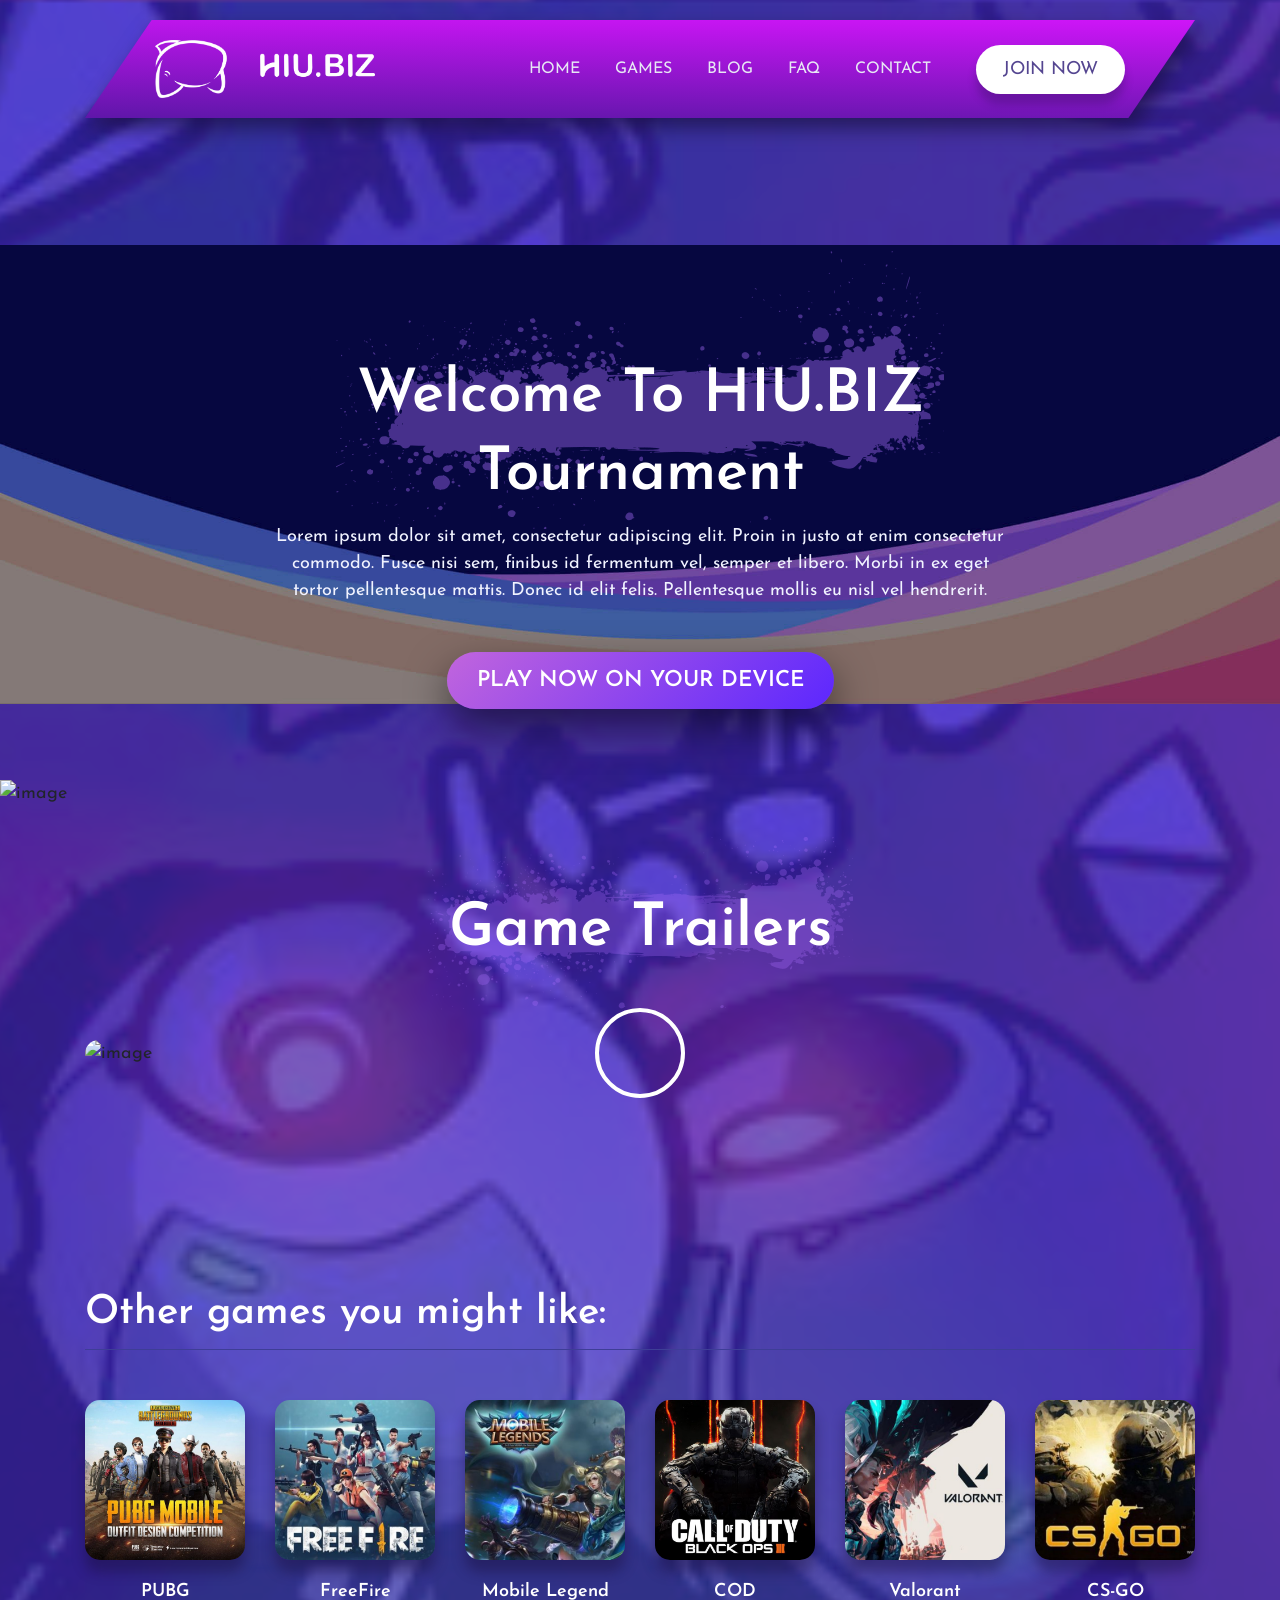
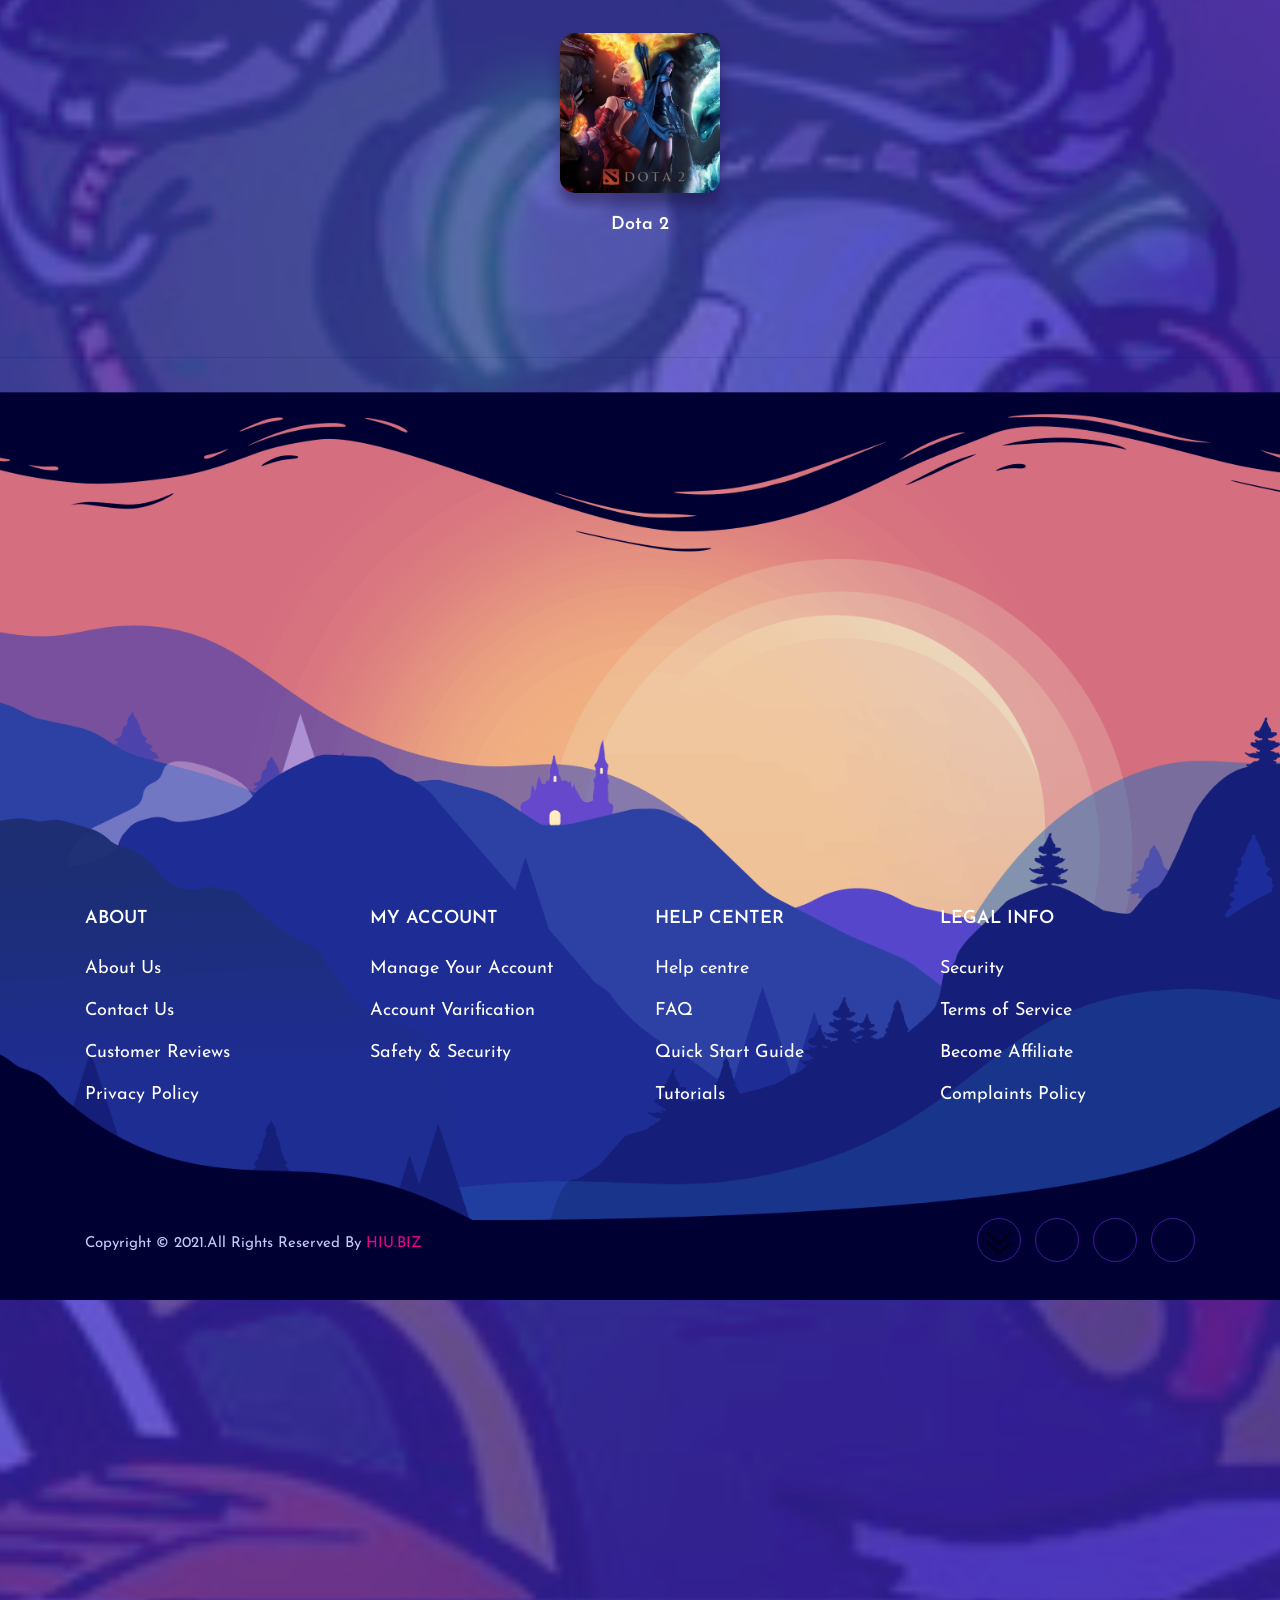
==== commit 60e13f84: "update" ====
--- a/all-games.html
+++ b/all-games.html
@@ -304,22 +304,6 @@
             <!-- footer section start  -->
             <footer class="footer-section bg_img" data-background="assets/images/elements/footer.png">
                 <div class="container">
-                    <div class="row">
-                        <div class="col-lg-12">
-                            <div class="subscribe-area">
-                                <div class="obj"><img src="assets/images/elements/subscribe.png" alt="image"></div>
-                                <div class="subscribe-content">
-                                    <h2 class="title">Find Out About New Games!</h2>
-                                    <p>Subscribe to get updated on future game releases</p>
-                                    <p></p>
-                                    <form class="subscribe-form">
-                                        <input type="email" name="subscribe_email" id="subscribe_email" placeholder="Enter Your Email">
-                                        <button type="submit">Subscribe</button>
-                                    </form>
-                                </div>
-                            </div>
-                        </div>
-                    </div>
                     <div class="row footer-top mb-none-50">
                         <div class="col-lg-3 col-sm-6 mb-50">
                             <div class="footer-widget">
